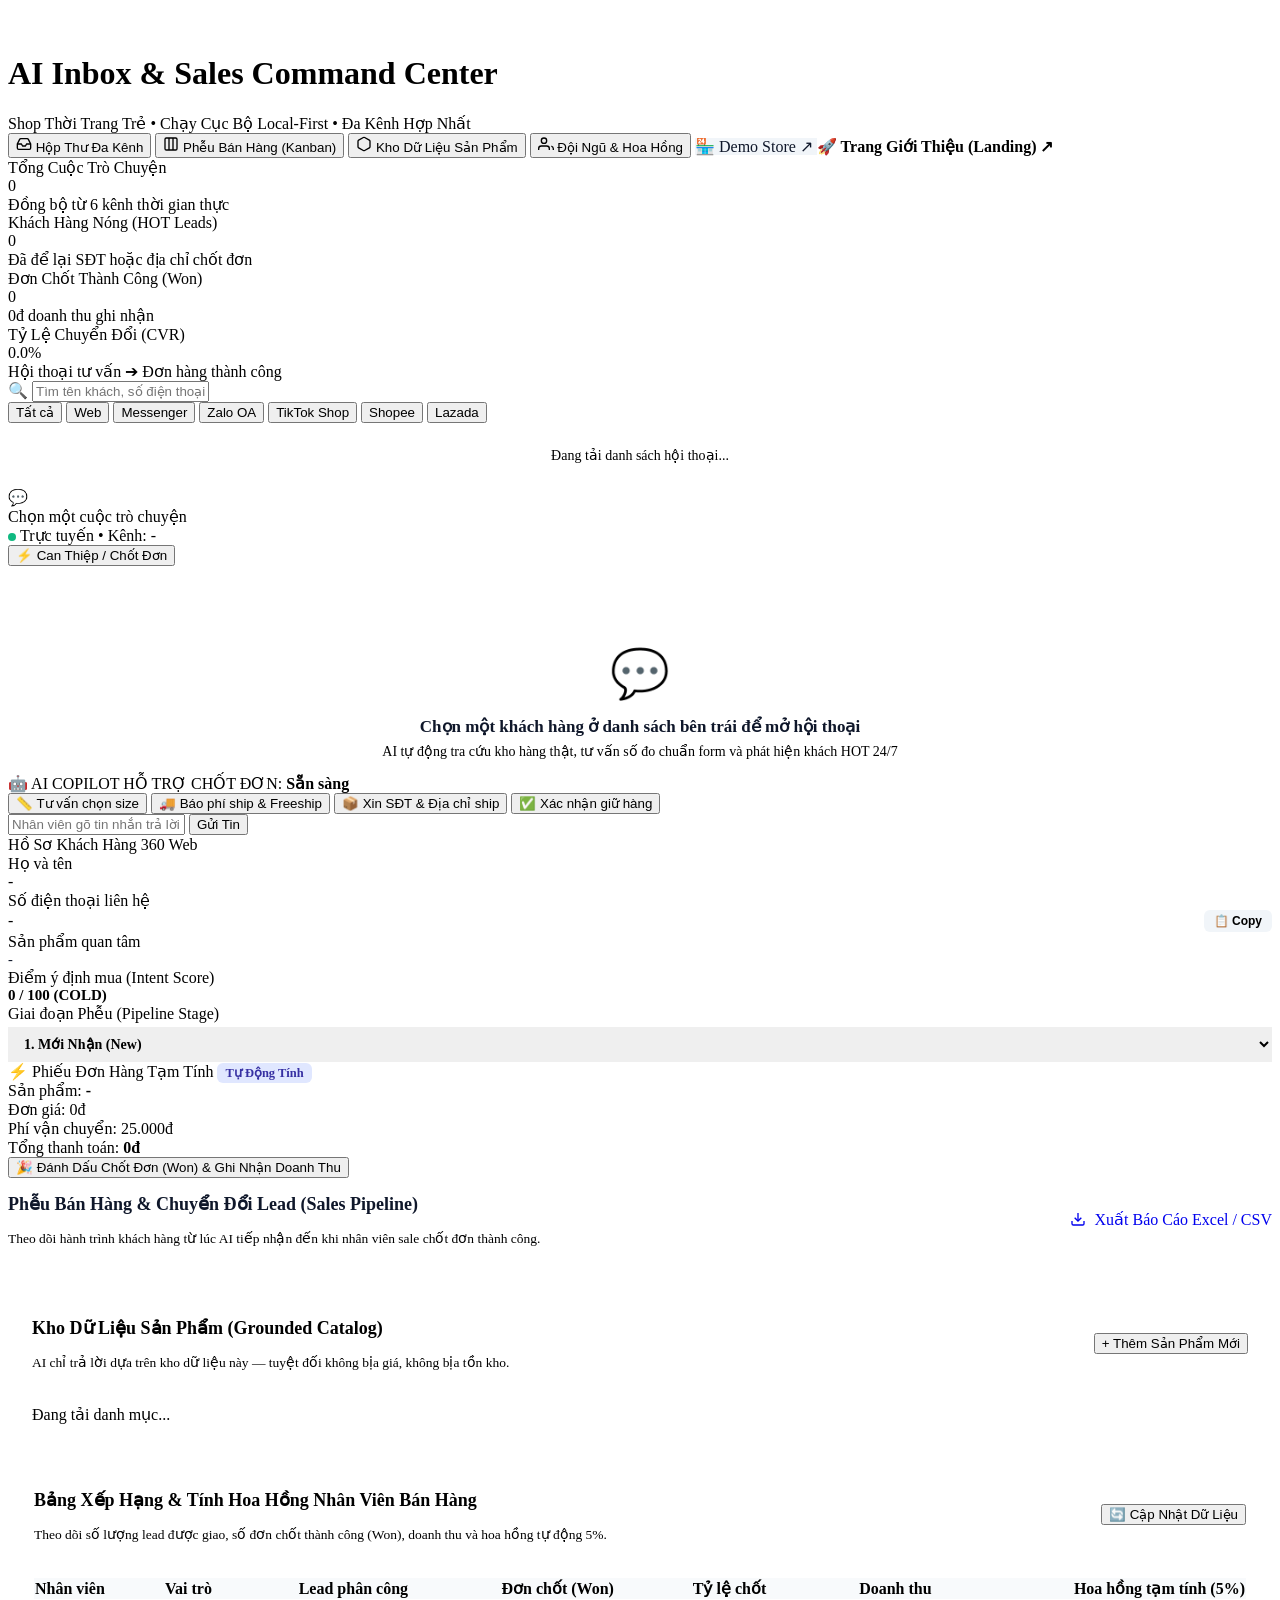
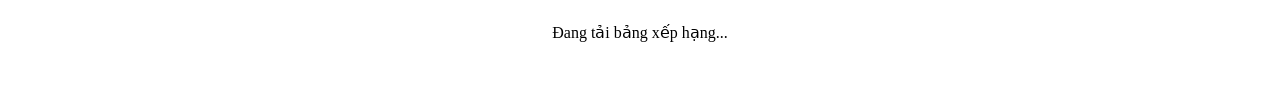
==== ai_inbox/web/index.html @ 760a78c4 "feat(ui): complete commercial overhaul of Landing Page and Admin Command Center based on BizChatAI b" ====
<!DOCTYPE html>
<html lang="vi">
<head>
  <meta charset="UTF-8">
  <meta name="viewport" content="width=device-width, initial-scale=1.0">
  <title>AI Inbox & Sales Command Center — Quản Trị Bán Hàng Đa Kênh</title>
  <link rel="stylesheet" href="/web/style.css">
</head>
<body>
  <!-- Application Header -->
  <header class="app-header">
    <div class="brand">
      <div class="brand-icon">
        <svg style="width:22px;height:22px;fill:#fff;" viewBox="0 0 24 24"><path d="M13 2L3 14h9l-1 8 10-12h-9l1-8z"/></svg>
      </div>
      <div>
        <h1>AI Inbox & Sales Command Center</h1>
        <span>Shop Thời Trang Trẻ &bull; Chạy Cục Bộ Local-First &bull; Đa Kênh Hợp Nhất</span>
      </div>
    </div>
    <nav class="nav-tabs">
      <button class="tab-btn active" onclick="switchTab('inbox')">
        <svg style="width:16px;height:16px;stroke:currentColor;fill:none;stroke-width:2" viewBox="0 0 24 24"><path d="M22 12h-6l-2 3h-4l-2-3H2"/><path d="M5.45 5.11L2 12v6a2 2 0 0 0 2 2h16a2 2 0 0 0 2-2v-6l-3.45-6.89A2 2 0 0 0 16.76 4H7.24a2 2 0 0 0-1.79 1.11z"/></svg>
        <span>Hộp Thư Đa Kênh</span>
      </button>
      <button class="tab-btn" onclick="switchTab('kanban')">
        <svg style="width:16px;height:16px;stroke:currentColor;fill:none;stroke-width:2" viewBox="0 0 24 24"><rect x="3" y="3" width="18" height="18" rx="2"/><path d="M9 3v18M15 3v18"/></svg>
        <span>Phễu Bán Hàng (Kanban)</span>
      </button>
      <button class="tab-btn" onclick="switchTab('products')">
        <svg style="width:16px;height:16px;stroke:currentColor;fill:none;stroke-width:2" viewBox="0 0 24 24"><path d="M21 16V8a2 2 0 0 0-1-1.73l-7-4a2 2 0 0 0-2 0l-7 4A2 2 0 0 0 3 8v8a2 2 0 0 0 1 1.73l7 4a2 2 0 0 0 2 0l7-4A2 2 0 0 0 21 16z"/></svg>
        <span>Kho Dữ Liệu Sản Phẩm</span>
      </button>
      <button class="tab-btn" onclick="switchTab('staff')">
        <svg style="width:16px;height:16px;stroke:currentColor;fill:none;stroke-width:2" viewBox="0 0 24 24"><path d="M17 21v-2a4 4 0 0 0-4-4H5a4 4 0 0 0-4 4v2"/><circle cx="9" cy="7" r="4"/><path d="M23 21v-2a4 4 0 0 0-3-3.87"/></svg>
        <span>Đội Ngũ & Hoa Hồng</span>
      </button>
      <a href="/demo" target="_blank" class="tab-btn" style="text-decoration:none; background:#f1f5f9; color:#0f172a;">
        <span>🏪 Demo Store ↗</span>
      </a>
      <a href="/landing" target="_blank" class="tab-btn" style="text-decoration:none; background:var(--primary-light); color:var(--primary); font-weight:700;">
        <span>🚀 Trang Giới Thiệu (Landing) ↗</span>
      </a>
    </nav>
  </header>

  <main class="main-container">
    <!-- Top KPI Row (Clear, Large, High-Contrast Typography) -->
    <section class="metrics-row">
      <div class="metric-card accent-primary">
        <div class="metric-title">Tổng Cuộc Trò Chuyện</div>
        <div class="metric-val" id="metric-convs">0</div>
        <div class="metric-sub">Đồng bộ từ 6 kênh thời gian thực</div>
      </div>
      <div class="metric-card accent-hot">
        <div class="metric-title">Khách Hàng Nóng (HOT Leads)</div>
        <div class="metric-val" id="metric-hot" style="color:var(--hot-red);">0</div>
        <div class="metric-sub">Đã để lại SĐT hoặc địa chỉ chốt đơn</div>
      </div>
      <div class="metric-card accent-won">
        <div class="metric-title">Đơn Chốt Thành Công (Won)</div>
        <div class="metric-val" id="metric-won" style="color:var(--emerald);">0</div>
        <div class="metric-sub" id="metric-won-rev">0đ doanh thu ghi nhận</div>
      </div>
      <div class="metric-card">
        <div class="metric-title">Tỷ Lệ Chuyển Đổi (CVR)</div>
        <div class="metric-val" id="metric-cvr">0.0%</div>
        <div class="metric-sub">Hội thoại tư vấn ➔ Đơn hàng thành công</div>
      </div>
    </section>

    <!-- Tab 1: Unified Omnichannel Inbox (Spacious 3-Column Split) -->
    <section id="tab-inbox" class="tab-content active">
      <div class="inbox-split">
        <!-- 1. Left Omnichannel List -->
        <div class="inbox-sidebar">
          <div class="inbox-filter-bar">
            <div class="search-box">
              <span class="search-icon">🔍</span>
              <input type="text" id="inbox-search" placeholder="Tìm tên khách, số điện thoại, sản phẩm..." oninput="handleSearch(this.value)">
            </div>
            <div class="channel-pill-scroll" id="channel-filter-pills">
              <button class="channel-pill active" onclick="filterByChannel('all')">Tất cả</button>
              <button class="channel-pill" onclick="filterByChannel('web_widget')">Web</button>
              <button class="channel-pill" onclick="filterByChannel('facebook_page')">Messenger</button>
              <button class="channel-pill" onclick="filterByChannel('zalo_oa')">Zalo OA</button>
              <button class="channel-pill" onclick="filterByChannel('tiktok_shop')">TikTok Shop</button>
              <button class="channel-pill" onclick="filterByChannel('shopee')">Shopee</button>
              <button class="channel-pill" onclick="filterByChannel('lazada')">Lazada</button>
            </div>
          </div>
          <div class="inbox-list" id="inbox-list">
            <div style="padding:24px; color:var(--text-muted); font-size:14px; text-align:center;">Đang tải danh sách hội thoại...</div>
          </div>
        </div>

        <!-- 2. Chat Thread View -->
        <div class="chat-thread-card">
          <div class="thread-header">
            <div class="thread-cust-profile">
              <div class="thread-avatar" id="thread-avatar">💬</div>
              <div>
                <div class="thread-cust-title" id="thread-cust-name">Chọn một cuộc trò chuyện</div>
                <div class="thread-cust-meta">
                  <span id="thread-status-indicator"><span style="width:8px;height:8px;border-radius:50%;background:#10b981;display:inline-block;margin-right:4px;"></span>Trực tuyến</span>
                  <span>&bull;</span>
                  <span id="thread-cust-meta-text">Kênh: -</span>
                </div>
              </div>
            </div>
            <button class="btn-takeover" id="btn-takeover" onclick="takeoverChat()">
              <span>⚡ Can Thiệp / Chốt Đơn</span>
            </button>
          </div>

          <div class="thread-body" id="thread-body">
            <div style="text-align:center; color:var(--text-muted); margin-top:80px;">
              <div style="font-size:48px; margin-bottom:14px;">💬</div>
              <strong style="font-size:17px; color:#0f172a;">Chọn một khách hàng ở danh sách bên trái để mở hội thoại</strong>
              <p style="font-size:14px; color:var(--text-muted); margin-top:6px;">AI tự động tra cứu kho hàng thật, tư vấn số đo chuẩn form và phát hiện khách HOT 24/7</p>
            </div>
          </div>

          <!-- Smart AI Copilot Action Bar -->
          <div class="copilot-action-bar" id="copilot-action-bar">
            <div class="copilot-header">
              <span>🤖 AI COPILOT HỖ TRỢ CHỐT ĐƠN:</span>
              <span id="copilot-intent-badge" style="color:var(--text-muted); font-weight:600;">Sẵn sàng</span>
            </div>
            <div class="copilot-chips-wrap">
              <button class="quick-chip" onclick="insertQuickReply('Dạ mẫu này bên em đang có sẵn đủ size M, L, XL ạ. Bạn cho mình xin chiều cao và cân nặng để em chọn size chuẩn form và tôn dáng nhất nhé!')">
                📏 Tư vấn chọn size
              </button>
              <button class="quick-chip" onclick="insertQuickReply('Dạ bên em áp dụng chính sách đồng giá ship 25k toàn quốc và MIỄN PHÍ VẬN CHUYỂN cho mọi đơn hàng từ 2 sản phẩm trở lên ạ!')">
                🚚 Báo phí ship & Freeship
              </button>
              <button class="quick-chip" onclick="insertQuickReply('Dạ mình cho em xin Số Điện Thoại và Địa Chỉ nhận hàng để em lên đơn giữ hàng và gửi mã vận đơn cho mình ngay nhé!')">
                📦 Xin SĐT & Địa chỉ ship
              </button>
              <button class="quick-chip" onclick="insertQuickReply('Dạ em đã kiểm tra kho và giữ đúng mẫu này cho mình rồi ạ. Anh/chị yên tâm nhé!')">
                ✅ Xác nhận giữ hàng
              </button>
            </div>
          </div>

          <form class="thread-footer" id="reply-form" onsubmit="sendStaffReply(event)">
            <input type="text" class="thread-input" id="reply-input" placeholder="Nhân viên gõ tin nhắn trả lời khách hàng..." autocomplete="off">
            <button type="submit" class="btn-reply">Gửi Tin</button>
          </form>
        </div>

        <!-- 3. Customer 360 & Order Management Panel -->
        <div class="detail-sidebar" id="detail-sidebar">
          <div class="detail-section-title">
            <span>Hồ Sơ Khách Hàng 360</span>
            <span id="detail-channel-badge" class="badge-channel channel-web_widget">Web</span>
          </div>

          <div class="detail-group">
            <div class="detail-label">Họ và tên</div>
            <div class="detail-value" id="detail-name">-</div>
          </div>

          <div class="detail-group">
            <div class="detail-label">Số điện thoại liên hệ</div>
            <div style="display:flex; justify-content:space-between; align-items:center;">
              <div class="detail-value" id="detail-phone" style="color:var(--primary); font-family:var(--font-mono); font-size:16px;">-</div>
              <button onclick="copyPhone()" style="background:#f1f5f9; border:1px solid var(--border-light); padding:4px 10px; border-radius:6px; font-size:12px; font-weight:700; cursor:pointer;">📋 Copy</button>
            </div>
          </div>

          <div class="detail-group">
            <div class="detail-label">Sản phẩm quan tâm</div>
            <div class="detail-value" id="detail-product" style="color:#0f172a; font-size:14.5px;">-</div>
          </div>

          <div class="detail-group">
            <div class="detail-label">Điểm ý định mua (Intent Score)</div>
            <div class="detail-value" id="detail-score" style="font-weight:800; font-size:15px;">0 / 100 (COLD)</div>
            <div class="score-gauge-wrap">
              <div class="score-gauge-fill" id="score-gauge" style="width:0%; background:var(--cold-blue);"></div>
            </div>
          </div>

          <div class="detail-group">
            <div class="detail-label">Giai đoạn Phễu (Pipeline Stage)</div>
            <select id="detail-stage-select" onchange="updateLeadStageFromSidebar(this.value)" style="width:100%; padding:9px 12px; border:1px solid var(--border-light); border-radius:var(--radius-md); font-size:14px; font-family:inherit; font-weight:600; margin-top:4px;">
              <option value="new">1. Mới Nhận (New)</option>
              <option value="ai_qualified">2. AI Đã Phân Loại (AI Qualified)</option>
              <option value="assigned">3. Đã Giao Sale (Assigned)</option>
              <option value="contacted">4. Đang Liên Hệ (Contacted)</option>
              <option value="negotiating">5. Đang Thương Thảo (Negotiating)</option>
              <option value="won">6. Chốt Thành Công (Won 🏆)</option>
              <option value="lost">7. Thất Bại (Lost)</option>
            </select>
          </div>

          <!-- Order Draft Summary Card -->
          <div class="order-draft-card">
            <div class="order-draft-header">
              <span>⚡ Phiếu Đơn Hàng Tạm Tính</span>
              <span style="font-size:12.5px; background:#e0e7ff; color:#3730a3; padding:3px 8px; border-radius:6px; font-weight:700;">Tự Động Tính</span>
            </div>
            <div class="order-row">
              <span>Sản phẩm:</span>
              <strong id="draft-prod-name">-</strong>
            </div>
            <div class="order-row">
              <span>Đơn giá:</span>
              <span id="draft-prod-price">0đ</span>
            </div>
            <div class="order-row">
              <span>Phí vận chuyển:</span>
              <span id="draft-ship-fee">25.000đ</span>
            </div>
            <div class="order-row total">
              <span>Tổng thanh toán:</span>
              <strong style="color:var(--emerald); font-size:16px;" id="draft-total-amount">0đ</strong>
            </div>
            <button class="btn-quick-close" onclick="markLeadWonFast()">
              🎉 Đánh Dấu Chốt Đơn (Won) & Ghi Nhận Doanh Thu
            </button>
          </div>
        </div>
      </div>
    </section>

    <!-- Tab 2: Lead Kanban Board -->
    <section id="tab-kanban" class="tab-content">
      <div style="display:flex; justify-content:space-between; align-items:center; margin-bottom:18px;">
        <div>
          <h2 style="font-size:18px; font-weight:800; color:#0f172a;">Phễu Bán Hàng & Chuyển Đổi Lead (Sales Pipeline)</h2>
          <p style="font-size:13.5px; color:var(--text-muted); margin-top:2px;">Theo dõi hành trình khách hàng từ lúc AI tiếp nhận đến khi nhân viên sale chốt đơn thành công.</p>
        </div>
        <a href="/api/dashboard/leads/export" class="btn-reply" style="text-decoration:none; display:inline-flex; align-items:center; gap:8px;">
          <svg style="width:16px;height:16px;fill:none;stroke:currentColor;stroke-width:2" viewBox="0 0 24 24"><path d="M21 15v4a2 2 0 0 1-2 2H5a2 2 0 0 1-2-2v-4"/><polyline points="7 10 12 15 17 10"/><line x1="12" y1="15" x2="12" y2="3"/></svg>
          <span>Xuất Báo Cáo Excel / CSV</span>
        </a>
      </div>
      <div class="kanban-board" id="kanban-board">
        <!-- Rendered by JS -->
      </div>
    </section>

    <!-- Tab 3: Grounded Product Catalog -->
    <section id="tab-products" class="tab-content">
      <div style="background:#fff; border:1px solid var(--border-light); border-radius:var(--radius-lg); padding:24px; box-shadow:var(--shadow-card);">
        <div style="display:flex; justify-content:space-between; align-items:center; margin-bottom:20px;">
          <div>
            <h2 style="font-size:18px; font-weight:800;">Kho Dữ Liệu Sản Phẩm (Grounded Catalog)</h2>
            <p style="font-size:13.5px; color:var(--text-muted); margin-top:2px;">AI chỉ trả lời dựa trên kho dữ liệu này — tuyệt đối không bịa giá, không bịa tồn kho.</p>
          </div>
          <button class="btn-reply" onclick="openProductModal()">+ Thêm Sản Phẩm Mới</button>
        </div>
        <div id="product-list-container">Đang tải danh mục...</div>
      </div>
    </section>

    <!-- Tab 4: Staff Performance & Commission Leaderboard -->
    <section id="tab-staff" class="tab-content">
      <div style="background:#fff; border:1px solid var(--border-light); border-radius:var(--radius-lg); padding:26px; box-shadow:var(--shadow-card);">
        <div style="display:flex; justify-content:space-between; align-items:center; margin-bottom:22px;">
          <div>
            <h2 style="font-size:18px; font-weight:800;">Bảng Xếp Hạng & Tính Hoa Hồng Nhân Viên Bán Hàng</h2>
            <p style="font-size:13.5px; color:var(--text-muted); margin-top:2px;">Theo dõi số lượng lead được giao, số đơn chốt thành công (Won), doanh thu và hoa hồng tự động 5%.</p>
          </div>
          <button class="btn-nav-outline" onclick="loadStaffMetrics()" style="cursor:pointer;">🔄 Cập Nhật Dữ Liệu</button>
        </div>
        <div style="overflow-x:auto;">
          <table class="staff-table" style="width:100%; border-collapse:collapse; text-align:left;">
            <thead>
              <tr style="border-bottom:2px solid var(--border-light); background:#f8fafc;">
                <th>Nhân viên</th>
                <th>Vai trò</th>
                <th style="text-align:center;">Lead phân công</th>
                <th style="text-align:center;">Đơn chốt (Won)</th>
                <th style="text-align:center;">Tỷ lệ chốt</th>
                <th style="text-align:right;">Doanh thu</th>
                <th style="text-align:right;">Hoa hồng tạm tính (5%)</th>
              </tr>
            </thead>
            <tbody id="staff-leaderboard-body">
              <tr><td colspan="7" style="text-align:center; padding:24px; color:var(--text-muted);">Đang tải bảng xếp hạng...</td></tr>
            </tbody>
          </table>
        </div>
      </div>
    </section>

    <!-- Product Modal -->
    <div id="product-modal" style="display:none; position:fixed; top:0; left:0; width:100%; height:100%; background:rgba(0,0,0,0.5); z-index:99999; align-items:center; justify-content:center;">
      <div style="background:#fff; border-radius:var(--radius-xl); max-width:520px; width:90%; padding:28px; box-shadow:var(--shadow-elevated);">
        <h3 style="font-size:18px; font-weight:800; margin-bottom:16px;">Thêm Sản Phẩm Mới Vào Kho</h3>
        <form onsubmit="submitAddProduct(event)">
          <div style="margin-bottom:12px;">
            <label style="font-size:12.5px; font-weight:700; color:var(--text-secondary); display:block; margin-bottom:4px;">Mã SKU *</label>
            <input type="text" id="prod-sku" required style="width:100%; padding:10px 14px; border:1px solid var(--border-light); border-radius:var(--radius-md); font-family:inherit; font-size:14px;" placeholder="VD: AO-POLO-01">
          </div>
          <div style="margin-bottom:12px;">
            <label style="font-size:12.5px; font-weight:700; color:var(--text-secondary); display:block; margin-bottom:4px;">Tên Sản Phẩm *</label>
            <input type="text" id="prod-name" required style="width:100%; padding:10px 14px; border:1px solid var(--border-light); border-radius:var(--radius-md); font-family:inherit; font-size:14px;" placeholder="VD: Áo Polo Nam Classic">
          </div>
          <div style="display:grid; grid-template-columns:1fr 1fr; gap:12px; margin-bottom:12px;">
            <div>
              <label style="font-size:12.5px; font-weight:700; color:var(--text-secondary); display:block; margin-bottom:4px;">Giá Bán (VNĐ) *</label>
              <input type="number" id="prod-price" required style="width:100%; padding:10px 14px; border:1px solid var(--border-light); border-radius:var(--radius-md); font-family:inherit; font-size:14px;" placeholder="250000">
            </div>
            <div>
              <label style="font-size:12.5px; font-weight:700; color:var(--text-secondary); display:block; margin-bottom:4px;">Tồn Kho (Cái)</label>
              <input type="number" id="prod-stock" value="50" style="width:100%; padding:10px 14px; border:1px solid var(--border-light); border-radius:var(--radius-md); font-family:inherit; font-size:14px;">
            </div>
          </div>
          <div style="display:grid; grid-template-columns:1fr 1fr; gap:12px; margin-bottom:12px;">
            <div>
              <label style="font-size:12.5px; font-weight:700; color:var(--text-secondary); display:block; margin-bottom:4px;">Sizes (phẩy)</label>
              <input type="text" id="prod-sizes" value="M, L, XL" style="width:100%; padding:10px 14px; border:1px solid var(--border-light); border-radius:var(--radius-md); font-family:inherit; font-size:14px;">
            </div>
            <div>
              <label style="font-size:12.5px; font-weight:700; color:var(--text-secondary); display:block; margin-bottom:4px;">Màu Sắc (phẩy)</label>
              <input type="text" id="prod-colors" value="Đen, Trắng, Xanh Navy" style="width:100%; padding:10px 14px; border:1px solid var(--border-light); border-radius:var(--radius-md); font-family:inherit; font-size:14px;">
            </div>
          </div>
          <div style="margin-bottom:18px;">
            <label style="font-size:12.5px; font-weight:700; color:var(--text-secondary); display:block; margin-bottom:4px;">Chính Sách Vận Chuyển</label>
            <input type="text" id="prod-shipping" value="Đồng giá ship 25k toàn quốc, miễn phí ship từ 2 chiếc." style="width:100%; padding:10px 14px; border:1px solid var(--border-light); border-radius:var(--radius-md); font-family:inherit; font-size:14px;">
          </div>
          <div style="display:flex; justify-content:flex-end; gap:10px;">
            <button type="button" class="btn-nav-outline" onclick="closeProductModal()">Hủy</button>
            <button type="submit" class="btn-reply">Lưu Sản Phẩm</button>
          </div>
        </form>
      </div>
    </div>
  </main>

  <script src="/web/app.js"></script>
</body>
</html>
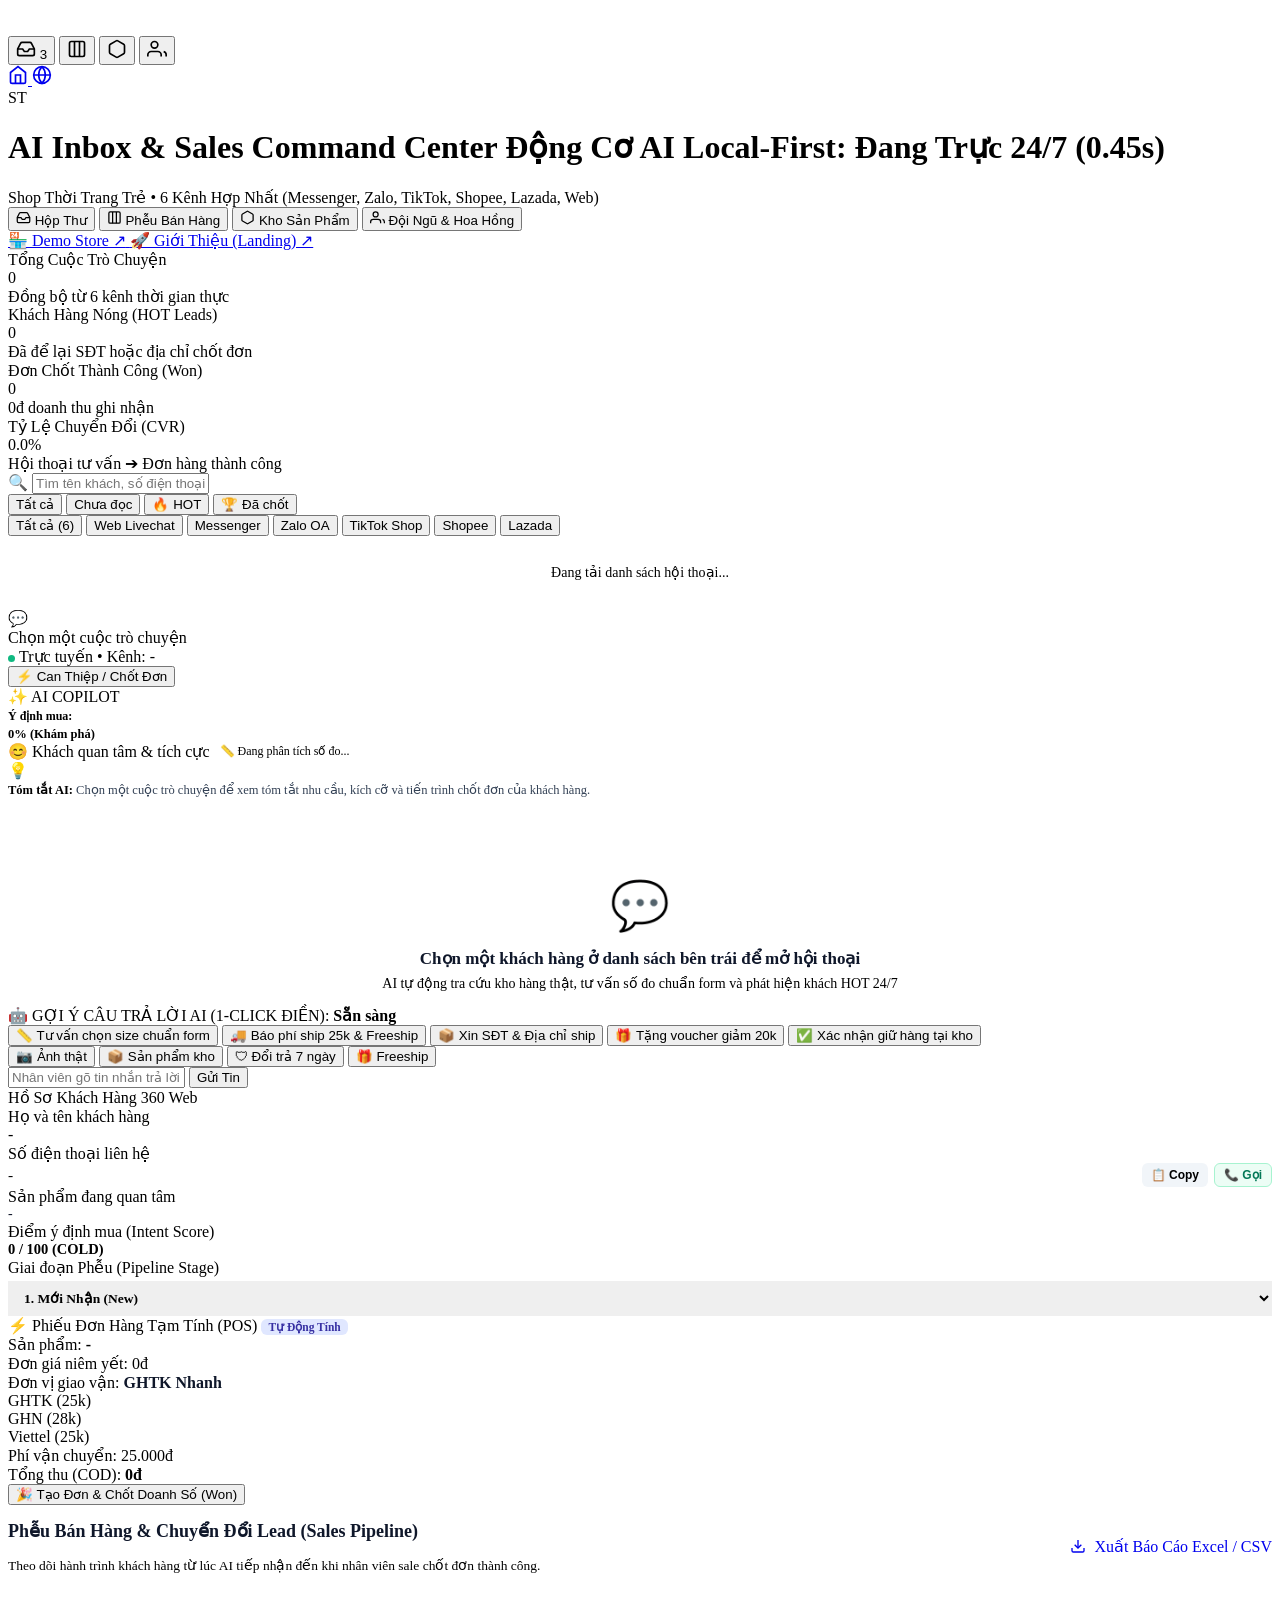
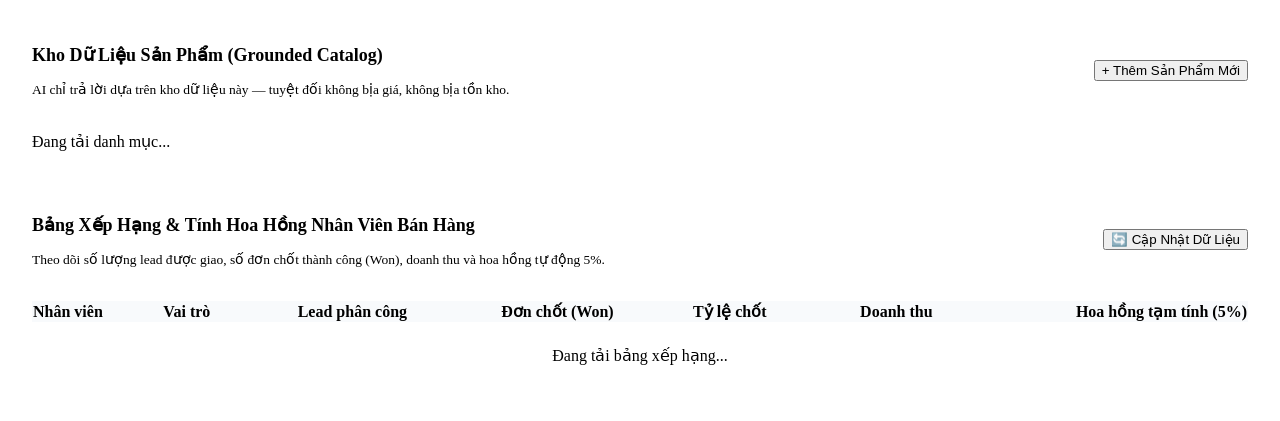
==== commit 542d6a97: "feat(ui): overhaul Admin Command Center & Landing Page with enterprise SaaS design and live AI insig" ====
--- a/ai_inbox/web/index.html
+++ b/ai_inbox/web/index.html
@@ -7,331 +7,443 @@
   <link rel="stylesheet" href="/web/style.css">
 </head>
 <body>
-  <!-- Application Header -->
-  <header class="app-header">
-    <div class="brand">
-      <div class="brand-icon">
-        <svg style="width:22px;height:22px;fill:#fff;" viewBox="0 0 24 24"><path d="M13 2L3 14h9l-1 8 10-12h-9l1-8z"/></svg>
-      </div>
-      <div>
-        <h1>AI Inbox & Sales Command Center</h1>
-        <span>Shop Thời Trang Trẻ &bull; Chạy Cục Bộ Local-First &bull; Đa Kênh Hợp Nhất</span>
+  <!-- 1. Left Navigation Rail (68px width Enterprise Sidebar) -->
+  <aside class="nav-rail">
+    <div class="rail-brand" title="AI Inbox Pro — Local-First Command Center" onclick="switchTab('inbox')">
+      <svg style="width:24px;height:24px;fill:#ffffff;" viewBox="0 0 24 24"><path d="M13 2L3 14h9l-1 8 10-12h-9l1-8z"/></svg>
+      <div class="rail-brand-pulse"></div>
+    </div>
+
+    <div class="rail-menu">
+      <button class="rail-btn active" id="rail-btn-inbox" onclick="switchTab('inbox')" title="Hộp Thư Đa Kênh (Inbox)">
+        <svg style="width:20px;height:20px;stroke:currentColor;fill:none;stroke-width:2" viewBox="0 0 24 24"><path d="M22 12h-6l-2 3h-4l-2-3H2"/><path d="M5.45 5.11L2 12v6a2 2 0 0 0 2 2h16a2 2 0 0 0 2-2v-6l-3.45-6.89A2 2 0 0 0 16.76 4H7.24a2 2 0 0 0-1.79 1.11z"/></svg>
+        <span class="rail-badge-count" id="rail-inbox-badge">3</span>
+      </button>
+
+      <button class="rail-btn" id="rail-btn-kanban" onclick="switchTab('kanban')" title="Phễu Chuyển Đổi (Kanban)">
+        <svg style="width:20px;height:20px;stroke:currentColor;fill:none;stroke-width:2" viewBox="0 0 24 24"><rect x="3" y="3" width="18" height="18" rx="2"/><path d="M9 3v18M15 3v18"/></svg>
+      </button>
+
+      <button class="rail-btn" id="rail-btn-products" onclick="switchTab('products')" title="Kho Dữ Liệu Sản Phẩm (Catalog)">
+        <svg style="width:20px;height:20px;stroke:currentColor;fill:none;stroke-width:2" viewBox="0 0 24 24"><path d="M21 16V8a2 2 0 0 0-1-1.73l-7-4a2 2 0 0 0-2 0l-7 4A2 2 0 0 0 3 8v8a2 2 0 0 0 1 1.73l7 4a2 2 0 0 0 2 0l7-4A2 2 0 0 0 21 16z"/></svg>
+      </button>
+
+      <button class="rail-btn" id="rail-btn-staff" onclick="switchTab('staff')" title="Đội Ngũ & Bảng Hoa Hồng">
+        <svg style="width:20px;height:20px;stroke:currentColor;fill:none;stroke-width:2" viewBox="0 0 24 24"><path d="M17 21v-2a4 4 0 0 0-4-4H5a4 4 0 0 0-4 4v2"/><circle cx="9" cy="7" r="4"/><path d="M23 21v-2a4 4 0 0 0-3-3.87"/></svg>
+      </button>
+    </div>
+
+    <div class="rail-footer">
+      <a href="/demo" target="_blank" class="rail-btn" title="Mở Demo Store Khách Hàng">
+        <svg style="width:20px;height:20px;stroke:currentColor;fill:none;stroke-width:2" viewBox="0 0 24 24"><path d="M3 9l9-7 9 7v11a2 2 0 0 1-2 2H5a2 2 0 0 1-2-2z"/><polyline points="9 22 9 12 15 12 15 22"/></svg>
+      </a>
+      <a href="/landing" target="_blank" class="rail-btn" title="Trang Giới Thiệu (Landing Page)">
+        <svg style="width:20px;height:20px;stroke:currentColor;fill:none;stroke-width:2" viewBox="0 0 24 24"><circle cx="12" cy="12" r="10"/><path d="M12 2a14.5 14.5 0 0 0 0 20 14.5 14.5 0 0 0 0-20M2 12h20"/></svg>
+      </a>
+      <div class="rail-avatar-box" title="Admin • Shop Thời Trang Trẻ">
+        <span>ST</span>
+        <div class="rail-online-dot"></div>
       </div>
     </div>
-    <nav class="nav-tabs">
-      <button class="tab-btn active" onclick="switchTab('inbox')">
-        <svg style="width:16px;height:16px;stroke:currentColor;fill:none;stroke-width:2" viewBox="0 0 24 24"><path d="M22 12h-6l-2 3h-4l-2-3H2"/><path d="M5.45 5.11L2 12v6a2 2 0 0 0 2 2h16a2 2 0 0 0 2-2v-6l-3.45-6.89A2 2 0 0 0 16.76 4H7.24a2 2 0 0 0-1.79 1.11z"/></svg>
-        <span>Hộp Thư Đa Kênh</span>
-      </button>
-      <button class="tab-btn" onclick="switchTab('kanban')">
-        <svg style="width:16px;height:16px;stroke:currentColor;fill:none;stroke-width:2" viewBox="0 0 24 24"><rect x="3" y="3" width="18" height="18" rx="2"/><path d="M9 3v18M15 3v18"/></svg>
-        <span>Phễu Bán Hàng (Kanban)</span>
-      </button>
-      <button class="tab-btn" onclick="switchTab('products')">
-        <svg style="width:16px;height:16px;stroke:currentColor;fill:none;stroke-width:2" viewBox="0 0 24 24"><path d="M21 16V8a2 2 0 0 0-1-1.73l-7-4a2 2 0 0 0-2 0l-7 4A2 2 0 0 0 3 8v8a2 2 0 0 0 1 1.73l7 4a2 2 0 0 0 2 0l7-4A2 2 0 0 0 21 16z"/></svg>
-        <span>Kho Dữ Liệu Sản Phẩm</span>
-      </button>
-      <button class="tab-btn" onclick="switchTab('staff')">
-        <svg style="width:16px;height:16px;stroke:currentColor;fill:none;stroke-width:2" viewBox="0 0 24 24"><path d="M17 21v-2a4 4 0 0 0-4-4H5a4 4 0 0 0-4 4v2"/><circle cx="9" cy="7" r="4"/><path d="M23 21v-2a4 4 0 0 0-3-3.87"/></svg>
-        <span>Đội Ngũ & Hoa Hồng</span>
-      </button>
-      <a href="/demo" target="_blank" class="tab-btn" style="text-decoration:none; background:#f1f5f9; color:#0f172a;">
-        <span>🏪 Demo Store ↗</span>
-      </a>
-      <a href="/landing" target="_blank" class="tab-btn" style="text-decoration:none; background:var(--primary-light); color:var(--primary); font-weight:700;">
-        <span>🚀 Trang Giới Thiệu (Landing) ↗</span>
-      </a>
-    </nav>
-  </header>
-
-  <main class="main-container">
-    <!-- Top KPI Row (Clear, Large, High-Contrast Typography) -->
-    <section class="metrics-row">
-      <div class="metric-card accent-primary">
-        <div class="metric-title">Tổng Cuộc Trò Chuyện</div>
-        <div class="metric-val" id="metric-convs">0</div>
-        <div class="metric-sub">Đồng bộ từ 6 kênh thời gian thực</div>
+  </aside>
+
+  <!-- 2. Main Application Shell -->
+  <div class="app-shell">
+    <!-- Top Header -->
+    <header class="app-header">
+      <div class="brand-section">
+        <div class="brand-title-wrap">
+          <h1>
+            <span>AI Inbox & Sales Command Center</span>
+            <span class="ai-engine-pill">
+              <span class="ai-engine-dot"></span>
+              Động Cơ AI Local-First: Đang Trực 24/7 (0.45s)
+            </span>
+          </h1>
+          <span>Shop Thời Trang Trẻ &bull; 6 Kênh Hợp Nhất (Messenger, Zalo, TikTok, Shopee, Lazada, Web)</span>
+        </div>
       </div>
-      <div class="metric-card accent-hot">
-        <div class="metric-title">Khách Hàng Nóng (HOT Leads)</div>
-        <div class="metric-val" id="metric-hot" style="color:var(--hot-red);">0</div>
-        <div class="metric-sub">Đã để lại SĐT hoặc địa chỉ chốt đơn</div>
-      </div>
-      <div class="metric-card accent-won">
-        <div class="metric-title">Đơn Chốt Thành Công (Won)</div>
-        <div class="metric-val" id="metric-won" style="color:var(--emerald);">0</div>
-        <div class="metric-sub" id="metric-won-rev">0đ doanh thu ghi nhận</div>
-      </div>
-      <div class="metric-card">
-        <div class="metric-title">Tỷ Lệ Chuyển Đổi (CVR)</div>
-        <div class="metric-val" id="metric-cvr">0.0%</div>
-        <div class="metric-sub">Hội thoại tư vấn ➔ Đơn hàng thành công</div>
-      </div>
-    </section>
-
-    <!-- Tab 1: Unified Omnichannel Inbox (Spacious 3-Column Split) -->
-    <section id="tab-inbox" class="tab-content active">
-      <div class="inbox-split">
-        <!-- 1. Left Omnichannel List -->
-        <div class="inbox-sidebar">
-          <div class="inbox-filter-bar">
-            <div class="search-box">
-              <span class="search-icon">🔍</span>
-              <input type="text" id="inbox-search" placeholder="Tìm tên khách, số điện thoại, sản phẩm..." oninput="handleSearch(this.value)">
-            </div>
-            <div class="channel-pill-scroll" id="channel-filter-pills">
-              <button class="channel-pill active" onclick="filterByChannel('all')">Tất cả</button>
-              <button class="channel-pill" onclick="filterByChannel('web_widget')">Web</button>
-              <button class="channel-pill" onclick="filterByChannel('facebook_page')">Messenger</button>
-              <button class="channel-pill" onclick="filterByChannel('zalo_oa')">Zalo OA</button>
-              <button class="channel-pill" onclick="filterByChannel('tiktok_shop')">TikTok Shop</button>
-              <button class="channel-pill" onclick="filterByChannel('shopee')">Shopee</button>
-              <button class="channel-pill" onclick="filterByChannel('lazada')">Lazada</button>
-            </div>
-          </div>
-          <div class="inbox-list" id="inbox-list">
-            <div style="padding:24px; color:var(--text-muted); font-size:14px; text-align:center;">Đang tải danh sách hội thoại...</div>
-          </div>
-        </div>
-
-        <!-- 2. Chat Thread View -->
-        <div class="chat-thread-card">
-          <div class="thread-header">
-            <div class="thread-cust-profile">
-              <div class="thread-avatar" id="thread-avatar">💬</div>
-              <div>
-                <div class="thread-cust-title" id="thread-cust-name">Chọn một cuộc trò chuyện</div>
-                <div class="thread-cust-meta">
-                  <span id="thread-status-indicator"><span style="width:8px;height:8px;border-radius:50%;background:#10b981;display:inline-block;margin-right:4px;"></span>Trực tuyến</span>
-                  <span>&bull;</span>
-                  <span id="thread-cust-meta-text">Kênh: -</span>
-                </div>
-              </div>
-            </div>
-            <button class="btn-takeover" id="btn-takeover" onclick="takeoverChat()">
-              <span>⚡ Can Thiệp / Chốt Đơn</span>
-            </button>
-          </div>
-
-          <div class="thread-body" id="thread-body">
-            <div style="text-align:center; color:var(--text-muted); margin-top:80px;">
-              <div style="font-size:48px; margin-bottom:14px;">💬</div>
-              <strong style="font-size:17px; color:#0f172a;">Chọn một khách hàng ở danh sách bên trái để mở hội thoại</strong>
-              <p style="font-size:14px; color:var(--text-muted); margin-top:6px;">AI tự động tra cứu kho hàng thật, tư vấn số đo chuẩn form và phát hiện khách HOT 24/7</p>
-            </div>
-          </div>
-
-          <!-- Smart AI Copilot Action Bar -->
-          <div class="copilot-action-bar" id="copilot-action-bar">
-            <div class="copilot-header">
-              <span>🤖 AI COPILOT HỖ TRỢ CHỐT ĐƠN:</span>
-              <span id="copilot-intent-badge" style="color:var(--text-muted); font-weight:600;">Sẵn sàng</span>
-            </div>
-            <div class="copilot-chips-wrap">
-              <button class="quick-chip" onclick="insertQuickReply('Dạ mẫu này bên em đang có sẵn đủ size M, L, XL ạ. Bạn cho mình xin chiều cao và cân nặng để em chọn size chuẩn form và tôn dáng nhất nhé!')">
-                📏 Tư vấn chọn size
-              </button>
-              <button class="quick-chip" onclick="insertQuickReply('Dạ bên em áp dụng chính sách đồng giá ship 25k toàn quốc và MIỄN PHÍ VẬN CHUYỂN cho mọi đơn hàng từ 2 sản phẩm trở lên ạ!')">
-                🚚 Báo phí ship & Freeship
-              </button>
-              <button class="quick-chip" onclick="insertQuickReply('Dạ mình cho em xin Số Điện Thoại và Địa Chỉ nhận hàng để em lên đơn giữ hàng và gửi mã vận đơn cho mình ngay nhé!')">
-                📦 Xin SĐT & Địa chỉ ship
-              </button>
-              <button class="quick-chip" onclick="insertQuickReply('Dạ em đã kiểm tra kho và giữ đúng mẫu này cho mình rồi ạ. Anh/chị yên tâm nhé!')">
-                ✅ Xác nhận giữ hàng
-              </button>
-            </div>
-          </div>
-
-          <form class="thread-footer" id="reply-form" onsubmit="sendStaffReply(event)">
-            <input type="text" class="thread-input" id="reply-input" placeholder="Nhân viên gõ tin nhắn trả lời khách hàng..." autocomplete="off">
-            <button type="submit" class="btn-reply">Gửi Tin</button>
-          </form>
-        </div>
-
-        <!-- 3. Customer 360 & Order Management Panel -->
-        <div class="detail-sidebar" id="detail-sidebar">
-          <div class="detail-section-title">
-            <span>Hồ Sơ Khách Hàng 360</span>
-            <span id="detail-channel-badge" class="badge-channel channel-web_widget">Web</span>
-          </div>
-
-          <div class="detail-group">
-            <div class="detail-label">Họ và tên</div>
-            <div class="detail-value" id="detail-name">-</div>
-          </div>
-
-          <div class="detail-group">
-            <div class="detail-label">Số điện thoại liên hệ</div>
-            <div style="display:flex; justify-content:space-between; align-items:center;">
-              <div class="detail-value" id="detail-phone" style="color:var(--primary); font-family:var(--font-mono); font-size:16px;">-</div>
-              <button onclick="copyPhone()" style="background:#f1f5f9; border:1px solid var(--border-light); padding:4px 10px; border-radius:6px; font-size:12px; font-weight:700; cursor:pointer;">📋 Copy</button>
-            </div>
-          </div>
-
-          <div class="detail-group">
-            <div class="detail-label">Sản phẩm quan tâm</div>
-            <div class="detail-value" id="detail-product" style="color:#0f172a; font-size:14.5px;">-</div>
-          </div>
-
-          <div class="detail-group">
-            <div class="detail-label">Điểm ý định mua (Intent Score)</div>
-            <div class="detail-value" id="detail-score" style="font-weight:800; font-size:15px;">0 / 100 (COLD)</div>
-            <div class="score-gauge-wrap">
-              <div class="score-gauge-fill" id="score-gauge" style="width:0%; background:var(--cold-blue);"></div>
-            </div>
-          </div>
-
-          <div class="detail-group">
-            <div class="detail-label">Giai đoạn Phễu (Pipeline Stage)</div>
-            <select id="detail-stage-select" onchange="updateLeadStageFromSidebar(this.value)" style="width:100%; padding:9px 12px; border:1px solid var(--border-light); border-radius:var(--radius-md); font-size:14px; font-family:inherit; font-weight:600; margin-top:4px;">
-              <option value="new">1. Mới Nhận (New)</option>
-              <option value="ai_qualified">2. AI Đã Phân Loại (AI Qualified)</option>
-              <option value="assigned">3. Đã Giao Sale (Assigned)</option>
-              <option value="contacted">4. Đang Liên Hệ (Contacted)</option>
-              <option value="negotiating">5. Đang Thương Thảo (Negotiating)</option>
-              <option value="won">6. Chốt Thành Công (Won 🏆)</option>
-              <option value="lost">7. Thất Bại (Lost)</option>
-            </select>
-          </div>
-
-          <!-- Order Draft Summary Card -->
-          <div class="order-draft-card">
-            <div class="order-draft-header">
-              <span>⚡ Phiếu Đơn Hàng Tạm Tính</span>
-              <span style="font-size:12.5px; background:#e0e7ff; color:#3730a3; padding:3px 8px; border-radius:6px; font-weight:700;">Tự Động Tính</span>
-            </div>
-            <div class="order-row">
-              <span>Sản phẩm:</span>
-              <strong id="draft-prod-name">-</strong>
-            </div>
-            <div class="order-row">
-              <span>Đơn giá:</span>
-              <span id="draft-prod-price">0đ</span>
-            </div>
-            <div class="order-row">
-              <span>Phí vận chuyển:</span>
-              <span id="draft-ship-fee">25.000đ</span>
-            </div>
-            <div class="order-row total">
-              <span>Tổng thanh toán:</span>
-              <strong style="color:var(--emerald); font-size:16px;" id="draft-total-amount">0đ</strong>
-            </div>
-            <button class="btn-quick-close" onclick="markLeadWonFast()">
-              🎉 Đánh Dấu Chốt Đơn (Won) & Ghi Nhận Doanh Thu
-            </button>
-          </div>
-        </div>
-      </div>
-    </section>
-
-    <!-- Tab 2: Lead Kanban Board -->
-    <section id="tab-kanban" class="tab-content">
-      <div style="display:flex; justify-content:space-between; align-items:center; margin-bottom:18px;">
-        <div>
-          <h2 style="font-size:18px; font-weight:800; color:#0f172a;">Phễu Bán Hàng & Chuyển Đổi Lead (Sales Pipeline)</h2>
-          <p style="font-size:13.5px; color:var(--text-muted); margin-top:2px;">Theo dõi hành trình khách hàng từ lúc AI tiếp nhận đến khi nhân viên sale chốt đơn thành công.</p>
-        </div>
-        <a href="/api/dashboard/leads/export" class="btn-reply" style="text-decoration:none; display:inline-flex; align-items:center; gap:8px;">
-          <svg style="width:16px;height:16px;fill:none;stroke:currentColor;stroke-width:2" viewBox="0 0 24 24"><path d="M21 15v4a2 2 0 0 1-2 2H5a2 2 0 0 1-2-2v-4"/><polyline points="7 10 12 15 17 10"/><line x1="12" y1="15" x2="12" y2="3"/></svg>
-          <span>Xuất Báo Cáo Excel / CSV</span>
+
+      <div class="header-right-actions">
+        <nav class="nav-tabs">
+          <button class="tab-btn active" onclick="switchTab('inbox')">
+            <svg style="width:15px;height:15px;stroke:currentColor;fill:none;stroke-width:2" viewBox="0 0 24 24"><path d="M22 12h-6l-2 3h-4l-2-3H2"/><path d="M5.45 5.11L2 12v6a2 2 0 0 0 2 2h16a2 2 0 0 0 2-2v-6l-3.45-6.89A2 2 0 0 0 16.76 4H7.24a2 2 0 0 0-1.79 1.11z"/></svg>
+            <span>Hộp Thư</span>
+          </button>
+          <button class="tab-btn" onclick="switchTab('kanban')">
+            <svg style="width:15px;height:15px;stroke:currentColor;fill:none;stroke-width:2" viewBox="0 0 24 24"><rect x="3" y="3" width="18" height="18" rx="2"/><path d="M9 3v18M15 3v18"/></svg>
+            <span>Phễu Bán Hàng</span>
+          </button>
+          <button class="tab-btn" onclick="switchTab('products')">
+            <svg style="width:15px;height:15px;stroke:currentColor;fill:none;stroke-width:2" viewBox="0 0 24 24"><path d="M21 16V8a2 2 0 0 0-1-1.73l-7-4a2 2 0 0 0-2 0l-7 4A2 2 0 0 0 3 8v8a2 2 0 0 0 1 1.73l7 4a2 2 0 0 0 2 0l7-4A2 2 0 0 0 21 16z"/></svg>
+            <span>Kho Sản Phẩm</span>
+          </button>
+          <button class="tab-btn" onclick="switchTab('staff')">
+            <svg style="width:15px;height:15px;stroke:currentColor;fill:none;stroke-width:2" viewBox="0 0 24 24"><path d="M17 21v-2a4 4 0 0 0-4-4H5a4 4 0 0 0-4 4v2"/><circle cx="9" cy="7" r="4"/><path d="M23 21v-2a4 4 0 0 0-3-3.87"/></svg>
+            <span>Đội Ngũ & Hoa Hồng</span>
+          </button>
+        </nav>
+
+        <a href="/demo" target="_blank" class="btn-header-link btn-header-demo">
+          <span>🏪 Demo Store ↗</span>
+        </a>
+        <a href="/landing" target="_blank" class="btn-header-link btn-header-landing">
+          <span>🚀 Giới Thiệu (Landing) ↗</span>
         </a>
       </div>
-      <div class="kanban-board" id="kanban-board">
-        <!-- Rendered by JS -->
+    </header>
+
+    <main class="main-container">
+      <!-- Top Metrics Row -->
+      <section class="metrics-row">
+        <div class="metric-card accent-primary">
+          <div class="metric-title">Tổng Cuộc Trò Chuyện</div>
+          <div class="metric-val" id="metric-convs">0</div>
+          <div class="metric-sub">Đồng bộ từ 6 kênh thời gian thực</div>
+        </div>
+        <div class="metric-card accent-hot">
+          <div class="metric-title">Khách Hàng Nóng (HOT Leads)</div>
+          <div class="metric-val" id="metric-hot" style="color:var(--hot-red);">0</div>
+          <div class="metric-sub">Đã để lại SĐT hoặc địa chỉ chốt đơn</div>
+        </div>
+        <div class="metric-card accent-won">
+          <div class="metric-title">Đơn Chốt Thành Công (Won)</div>
+          <div class="metric-val" id="metric-won" style="color:var(--emerald-dark);">0</div>
+          <div class="metric-sub" id="metric-won-rev">0đ doanh thu ghi nhận</div>
+        </div>
+        <div class="metric-card">
+          <div class="metric-title">Tỷ Lệ Chuyển Đổi (CVR)</div>
+          <div class="metric-val" id="metric-cvr">0.0%</div>
+          <div class="metric-sub">Hội thoại tư vấn ➔ Đơn hàng thành công</div>
+        </div>
+      </section>
+
+      <!-- Tab 1: Unified Omnichannel Inbox (3-Column Layout) -->
+      <section id="tab-inbox" class="tab-content active">
+        <div class="inbox-split">
+          <!-- 1. Left Omnichannel List -->
+          <div class="inbox-sidebar">
+            <div class="inbox-filter-bar">
+              <div class="search-box">
+                <span class="search-icon">🔍</span>
+                <input type="text" id="inbox-search" placeholder="Tìm tên khách, số điện thoại, sản phẩm... (Ctrl+K)" oninput="handleSearch(this.value)">
+              </div>
+              <!-- Priority Filter Row -->
+              <div class="priority-filter-row">
+                <button class="priority-tab active" onclick="filterByPriority('all')">Tất cả</button>
+                <button class="priority-tab" onclick="filterByPriority('unread')">Chưa đọc</button>
+                <button class="priority-tab" onclick="filterByPriority('hot')">🔥 HOT</button>
+                <button class="priority-tab" onclick="filterByPriority('won')">🏆 Đã chốt</button>
+              </div>
+              <!-- Channel Pills Row -->
+              <div class="channel-pill-scroll" id="channel-filter-pills">
+                <button class="channel-pill active" onclick="filterByChannel('all')">Tất cả (6)</button>
+                <button class="channel-pill" onclick="filterByChannel('web_widget')">Web Livechat</button>
+                <button class="channel-pill" onclick="filterByChannel('facebook_page')">Messenger</button>
+                <button class="channel-pill" onclick="filterByChannel('zalo_oa')">Zalo OA</button>
+                <button class="channel-pill" onclick="filterByChannel('tiktok_shop')">TikTok Shop</button>
+                <button class="channel-pill" onclick="filterByChannel('shopee')">Shopee</button>
+                <button class="channel-pill" onclick="filterByChannel('lazada')">Lazada</button>
+              </div>
+            </div>
+            <div class="inbox-list" id="inbox-list">
+              <div style="padding:28px; color:var(--text-muted); font-size:14px; text-align:center;">Đang tải danh sách hội thoại...</div>
+            </div>
+          </div>
+
+          <!-- 2. Chat Thread View -->
+          <div class="chat-thread-card">
+            <div class="thread-header">
+              <div class="thread-cust-profile">
+                <div class="thread-avatar" id="thread-avatar">💬</div>
+                <div>
+                  <div class="thread-cust-title" id="thread-cust-name">Chọn một cuộc trò chuyện</div>
+                  <div class="thread-cust-meta">
+                    <span id="thread-status-indicator"><span style="width:7px;height:7px;border-radius:50%;background:#10b981;display:inline-block;margin-right:4px;"></span>Trực tuyến</span>
+                    <span>&bull;</span>
+                    <span id="thread-cust-meta-text">Kênh: -</span>
+                  </div>
+                </div>
+              </div>
+              <div style="display:flex; align-items:center; gap:8px;">
+                <button class="btn-takeover" id="btn-takeover" onclick="takeoverChat()">
+                  <span>⚡ Can Thiệp / Chốt Đơn</span>
+                </button>
+              </div>
+            </div>
+
+            <!-- AI Live Insights Bar (Alive & Visible AI Engine) -->
+            <div class="ai-insights-banner" id="ai-insights-banner">
+              <div class="ai-insights-left">
+                <span class="ai-sparkle-pill">✨ AI COPILOT</span>
+                <div class="ai-intent-meter-wrap">
+                  <span style="font-size:12px; font-weight:700; color:var(--text-muted);">Ý định mua:</span>
+                  <div class="ai-intent-meter-track">
+                    <div class="ai-intent-meter-fill" id="ai-intent-fill" style="width:0%; background:var(--cold-blue);"></div>
+                  </div>
+                  <strong style="font-size:12.5px;" id="ai-intent-text">0% (Khám phá)</strong>
+                </div>
+              </div>
+              <div style="display:flex; align-items:center; gap:10px;">
+                <span class="ai-sentiment-badge" id="ai-sentiment-badge">😊 Khách quan tâm & tích cực</span>
+                <span style="font-size:12px; color:var(--text-muted);" id="ai-size-advice">📏 Đang phân tích số đo...</span>
+              </div>
+            </div>
+
+            <!-- AI 1-Sentence Conversation Summary Card -->
+            <div class="ai-summary-card" id="ai-summary-card">
+              <span style="font-size:16px;">💡</span>
+              <div style="flex:1;">
+                <strong style="color:var(--primary); font-size:12.5px;">Tóm tắt AI: </strong>
+                <span id="ai-summary-text" style="font-size:12.5px; color:#334155;">Chọn một cuộc trò chuyện để xem tóm tắt nhu cầu, kích cỡ và tiến trình chốt đơn của khách hàng.</span>
+              </div>
+            </div>
+
+            <div class="thread-body" id="thread-body">
+              <div style="text-align:center; color:var(--text-muted); margin-top:80px;">
+                <div style="font-size:48px; margin-bottom:14px;">💬</div>
+                <strong style="font-size:17px; color:#0f172a;">Chọn một khách hàng ở danh sách bên trái để mở hội thoại</strong>
+                <p style="font-size:14px; color:var(--text-muted); margin-top:6px;">AI tự động tra cứu kho hàng thật, tư vấn số đo chuẩn form và phát hiện khách HOT 24/7</p>
+              </div>
+            </div>
+
+            <!-- Smart AI Copilot Action Bar -->
+            <div class="copilot-action-bar" id="copilot-action-bar">
+              <div class="copilot-header">
+                <span>🤖 GỢI Ý CÂU TRẢ LỜI AI (1-CLICK ĐIỀN):</span>
+                <span id="copilot-intent-badge" style="color:var(--text-muted); font-weight:600;">Sẵn sàng</span>
+              </div>
+              <div class="copilot-chips-wrap">
+                <button class="quick-chip" onclick="insertQuickReply('Dạ mẫu này bên em đang có sẵn đủ size M, L, XL ạ. Bạn cho mình xin chiều cao và cân nặng để em chọn size chuẩn form và tôn dáng nhất nhé!')">
+                  📏 Tư vấn chọn size chuẩn form
+                </button>
+                <button class="quick-chip" onclick="insertQuickReply('Dạ bên em áp dụng chính sách đồng giá ship 25k toàn quốc và MIỄN PHÍ VẬN CHUYỂN cho mọi đơn hàng từ 2 sản phẩm trở lên ạ!')">
+                  🚚 Báo phí ship 25k & Freeship
+                </button>
+                <button class="quick-chip" onclick="insertQuickReply('Dạ mình cho em xin Số Điện Thoại và Địa Chỉ nhận hàng để em lên đơn giữ hàng và gửi mã vận đơn cho mình ngay nhé!')">
+                  📦 Xin SĐT & Địa chỉ ship
+                </button>
+                <button class="quick-chip" onclick="insertQuickReply('Dạ em tặng mình mã voucher giảm trực tiếp 20.000đ khi chốt đơn ngay hôm nay ạ!')">
+                  🎁 Tặng voucher giảm 20k
+                </button>
+                <button class="quick-chip" onclick="insertQuickReply('Dạ em đã kiểm tra kho và giữ đúng mẫu này cho mình rồi ạ. Anh/chị yên tâm nhé!')">
+                  ✅ Xác nhận giữ hàng tại kho
+                </button>
+              </div>
+            </div>
+
+            <!-- Composer Form -->
+            <form class="thread-footer" id="reply-form" onsubmit="sendStaffReply(event)">
+              <div class="composer-toolbar">
+                <button type="button" class="composer-tool-btn" onclick="insertQuickReply('Dạ em gửi ảnh chụp thực tế chất vải mẫu này ạ:')">📷 Ảnh thật</button>
+                <button type="button" class="composer-tool-btn" onclick="insertQuickReply('Dạ mẫu Polo Nam Classic (250k) và Sơ Mi Linen (320k) đang sẵn hàng ạ!')">📦 Sản phẩm kho</button>
+                <button type="button" class="composer-tool-btn" onclick="insertQuickReply('Dạ bên em cam kết cho kiểm tra hàng trước khi thanh toán, đổi trả miễn phí trong 7 ngày nếu không vừa size ạ!')">🛡 Đổi trả 7 ngày</button>
+                <button type="button" class="composer-tool-btn" onclick="insertQuickReply('Dạ mã FREESHIP đã được áp dụng vào đơn của bạn ạ!')">🎁 Freeship</button>
+              </div>
+              <div class="composer-input-row">
+                <input type="text" class="thread-input" id="reply-input" placeholder="Nhân viên gõ tin nhắn trả lời khách hàng... (Enter để gửi)" autocomplete="off">
+                <button type="submit" class="btn-reply">Gửi Tin</button>
+              </div>
+            </form>
+          </div>
+
+          <!-- 3. Customer 360 & Instant POS Order Management Panel -->
+          <div class="detail-sidebar" id="detail-sidebar">
+            <div class="detail-section-title">
+              <span>Hồ Sơ Khách Hàng 360</span>
+              <span id="detail-channel-badge" class="badge-channel channel-web_widget">Web</span>
+            </div>
+
+            <div class="detail-group">
+              <div class="detail-label">Họ và tên khách hàng</div>
+              <div class="detail-value" id="detail-name">-</div>
+            </div>
+
+            <div class="detail-group">
+              <div class="detail-label">Số điện thoại liên hệ</div>
+              <div style="display:flex; justify-content:space-between; align-items:center;">
+                <div class="detail-value" id="detail-phone" style="color:var(--primary); font-family:var(--font-mono); font-size:15.5px;">-</div>
+                <div style="display:flex; gap:6px;">
+                  <button type="button" onclick="copyPhone()" style="background:#f1f5f9; border:1px solid var(--border-light); padding:4px 9px; border-radius:6px; font-size:12px; font-weight:700; cursor:pointer;">📋 Copy</button>
+                  <button type="button" onclick="callPhone()" style="background:#ecfdf5; color:#047857; border:1px solid #a7f3d0; padding:4px 9px; border-radius:6px; font-size:12px; font-weight:700; cursor:pointer;">📞 Gọi</button>
+                </div>
+              </div>
+            </div>
+
+            <div class="detail-group">
+              <div class="detail-label">Sản phẩm đang quan tâm</div>
+              <div class="detail-value" id="detail-product" style="color:#0f172a; font-size:14px;">-</div>
+            </div>
+
+            <div class="detail-group">
+              <div class="detail-label">Điểm ý định mua (Intent Score)</div>
+              <div class="detail-value" id="detail-score" style="font-weight:800; font-size:14.5px;">0 / 100 (COLD)</div>
+              <div class="score-gauge-wrap">
+                <div class="score-gauge-fill" id="score-gauge" style="width:0%; background:var(--cold-blue);"></div>
+              </div>
+            </div>
+
+            <div class="detail-group">
+              <div class="detail-label">Giai đoạn Phễu (Pipeline Stage)</div>
+              <select id="detail-stage-select" onchange="updateLeadStageFromSidebar(this.value)" style="width:100%; padding:9px 12px; border:1px solid var(--border-light); border-radius:var(--radius-md); font-size:13.5px; font-family:inherit; font-weight:600; margin-top:4px;">
+                <option value="new">1. Mới Nhận (New)</option>
+                <option value="ai_qualified">2. AI Đã Phân Loại (AI Qualified)</option>
+                <option value="assigned">3. Đã Giao Sale (Assigned)</option>
+                <option value="contacted">4. Đang Liên Hệ (Contacted)</option>
+                <option value="negotiating">5. Đang Thương Thảo (Negotiating)</option>
+                <option value="won">6. Chốt Thành Công (Won 🏆)</option>
+                <option value="lost">7. Thất Bại (Lost)</option>
+              </select>
+            </div>
+
+            <!-- Instant POS Order Draft & Closing Card -->
+            <div class="order-draft-card">
+              <div class="order-draft-header">
+                <span>⚡ Phiếu Đơn Hàng Tạm Tính (POS)</span>
+                <span style="font-size:11.5px; background:#e0e7ff; color:#3730a3; padding:2px 7px; border-radius:6px; font-weight:700;">Tự Động Tính</span>
+              </div>
+              <div class="order-row">
+                <span>Sản phẩm:</span>
+                <strong id="draft-prod-name">-</strong>
+              </div>
+              <div class="order-row">
+                <span>Đơn giá niêm yết:</span>
+                <span id="draft-prod-price">0đ</span>
+              </div>
+              <div class="order-row">
+                <span>Đơn vị giao vận:</span>
+                <span style="font-weight:600; color:#0f172a;" id="selected-carrier-name">GHTK Nhanh</span>
+              </div>
+              <!-- Carrier Options -->
+              <div class="order-carrier-row">
+                <div class="carrier-pill active" onclick="selectCarrier('GHTK', 25000)">GHTK (25k)</div>
+                <div class="carrier-pill" onclick="selectCarrier('GHN', 28000)">GHN (28k)</div>
+                <div class="carrier-pill" onclick="selectCarrier('Viettel', 25000)">Viettel (25k)</div>
+              </div>
+              <div class="order-row">
+                <span>Phí vận chuyển:</span>
+                <span id="draft-ship-fee">25.000đ</span>
+              </div>
+              <div class="order-row total">
+                <span>Tổng thu (COD):</span>
+                <strong style="color:var(--emerald-dark); font-size:16px;" id="draft-total-amount">0đ</strong>
+              </div>
+              <button class="btn-quick-close" id="btn-quick-close" onclick="markLeadWonFast()">
+                <span>🎉 Tạo Đơn & Chốt Doanh Số (Won)</span>
+              </button>
+            </div>
+          </div>
+        </div>
+      </section>
+
+      <!-- Tab 2: Lead Kanban Board -->
+      <section id="tab-kanban" class="tab-content">
+        <div style="display:flex; justify-content:space-between; align-items:center; margin-bottom:18px;">
+          <div>
+            <h2 style="font-size:18px; font-weight:800; color:#0f172a;">Phễu Bán Hàng & Chuyển Đổi Lead (Sales Pipeline)</h2>
+            <p style="font-size:13.5px; color:var(--text-muted); margin-top:2px;">Theo dõi hành trình khách hàng từ lúc AI tiếp nhận đến khi nhân viên sale chốt đơn thành công.</p>
+          </div>
+          <a href="/api/dashboard/leads/export" class="btn-reply" style="text-decoration:none; display:inline-flex; align-items:center; gap:8px;">
+            <svg style="width:16px;height:16px;fill:none;stroke:currentColor;stroke-width:2" viewBox="0 0 24 24"><path d="M21 15v4a2 2 0 0 1-2 2H5a2 2 0 0 1-2-2v-4"/><polyline points="7 10 12 15 17 10"/><line x1="12" y1="15" x2="12" y2="3"/></svg>
+            <span>Xuất Báo Cáo Excel / CSV</span>
+          </a>
+        </div>
+        <div class="kanban-board" id="kanban-board">
+          <!-- Rendered by JS -->
+        </div>
+      </section>
+
+      <!-- Tab 3: Grounded Product Catalog -->
+      <section id="tab-products" class="tab-content">
+        <div style="background:#fff; border:1px solid var(--border-light); border-radius:var(--radius-lg); padding:24px; box-shadow:var(--shadow-sm);">
+          <div style="display:flex; justify-content:space-between; align-items:center; margin-bottom:20px;">
+            <div>
+              <h2 style="font-size:18px; font-weight:800;">Kho Dữ Liệu Sản Phẩm (Grounded Catalog)</h2>
+              <p style="font-size:13.5px; color:var(--text-muted); margin-top:2px;">AI chỉ trả lời dựa trên kho dữ liệu này — tuyệt đối không bịa giá, không bịa tồn kho.</p>
+            </div>
+            <button class="btn-reply" onclick="openProductModal()">+ Thêm Sản Phẩm Mới</button>
+          </div>
+          <div id="product-list-container">Đang tải danh mục...</div>
+        </div>
+      </section>
+
+      <!-- Tab 4: Staff Performance & Commission Leaderboard -->
+      <section id="tab-staff" class="tab-content">
+        <div style="background:#fff; border:1px solid var(--border-light); border-radius:var(--radius-lg); padding:24px; box-shadow:var(--shadow-sm);">
+          <div style="display:flex; justify-content:space-between; align-items:center; margin-bottom:20px;">
+            <div>
+              <h2 style="font-size:18px; font-weight:800;">Bảng Xếp Hạng & Tính Hoa Hồng Nhân Viên Bán Hàng</h2>
+              <p style="font-size:13.5px; color:var(--text-muted); margin-top:2px;">Theo dõi số lượng lead được giao, số đơn chốt thành công (Won), doanh thu và hoa hồng tự động 5%.</p>
+            </div>
+            <button class="btn-nav-outline" onclick="loadStaffMetrics()" style="cursor:pointer;">🔄 Cập Nhật Dữ Liệu</button>
+          </div>
+          <div style="overflow-x:auto;">
+            <table class="staff-table" style="width:100%; border-collapse:collapse; text-align:left;">
+              <thead>
+                <tr style="border-bottom:2px solid var(--border-light); background:#f8fafc;">
+                  <th>Nhân viên</th>
+                  <th>Vai trò</th>
+                  <th style="text-align:center;">Lead phân công</th>
+                  <th style="text-align:center;">Đơn chốt (Won)</th>
+                  <th style="text-align:center;">Tỷ lệ chốt</th>
+                  <th style="text-align:right;">Doanh thu</th>
+                  <th style="text-align:right;">Hoa hồng tạm tính (5%)</th>
+                </tr>
+              </thead>
+              <tbody id="staff-leaderboard-body">
+                <tr><td colspan="7" style="text-align:center; padding:24px; color:var(--text-muted);">Đang tải bảng xếp hạng...</td></tr>
+              </tbody>
+            </table>
+          </div>
+        </div>
+      </section>
+
+      <!-- Product Modal -->
+      <div id="product-modal" style="display:none; position:fixed; top:0; left:0; width:100%; height:100%; background:rgba(0,0,0,0.5); z-index:99999; align-items:center; justify-content:center;">
+        <div style="background:#fff; border-radius:var(--radius-xl); max-width:520px; width:90%; padding:28px; box-shadow:var(--shadow-elevated);">
+          <h3 style="font-size:18px; font-weight:800; margin-bottom:16px;">Thêm Sản Phẩm Mới Vào Kho</h3>
+          <form onsubmit="submitAddProduct(event)">
+            <div style="margin-bottom:12px;">
+              <label style="font-size:12.5px; font-weight:700; color:var(--text-secondary); display:block; margin-bottom:4px;">Mã SKU *</label>
+              <input type="text" id="prod-sku" required style="width:100%; padding:10px 14px; border:1px solid var(--border-light); border-radius:var(--radius-md); font-family:inherit; font-size:14px;" placeholder="VD: AO-POLO-01">
+            </div>
+            <div style="margin-bottom:12px;">
+              <label style="font-size:12.5px; font-weight:700; color:var(--text-secondary); display:block; margin-bottom:4px;">Tên Sản Phẩm *</label>
+              <input type="text" id="prod-name" required style="width:100%; padding:10px 14px; border:1px solid var(--border-light); border-radius:var(--radius-md); font-family:inherit; font-size:14px;" placeholder="VD: Áo Polo Nam Classic">
+            </div>
+            <div style="display:grid; grid-template-columns:1fr 1fr; gap:12px; margin-bottom:12px;">
+              <div>
+                <label style="font-size:12.5px; font-weight:700; color:var(--text-secondary); display:block; margin-bottom:4px;">Giá Bán (VNĐ) *</label>
+                <input type="number" id="prod-price" required style="width:100%; padding:10px 14px; border:1px solid var(--border-light); border-radius:var(--radius-md); font-family:inherit; font-size:14px;" placeholder="250000">
+              </div>
+              <div>
+                <label style="font-size:12.5px; font-weight:700; color:var(--text-secondary); display:block; margin-bottom:4px;">Tồn Kho (Cái)</label>
+                <input type="number" id="prod-stock" value="50" style="width:100%; padding:10px 14px; border:1px solid var(--border-light); border-radius:var(--radius-md); font-family:inherit; font-size:14px;">
+              </div>
+            </div>
+            <div style="display:grid; grid-template-columns:1fr 1fr; gap:12px; margin-bottom:12px;">
+              <div>
+                <label style="font-size:12.5px; font-weight:700; color:var(--text-secondary); display:block; margin-bottom:4px;">Sizes (phẩy)</label>
+                <input type="text" id="prod-sizes" value="M, L, XL" style="width:100%; padding:10px 14px; border:1px solid var(--border-light); border-radius:var(--radius-md); font-family:inherit; font-size:14px;">
+              </div>
+              <div>
+                <label style="font-size:12.5px; font-weight:700; color:var(--text-secondary); display:block; margin-bottom:4px;">Màu Sắc (phẩy)</label>
+                <input type="text" id="prod-colors" value="Đen, Trắng, Xanh Navy" style="width:100%; padding:10px 14px; border:1px solid var(--border-light); border-radius:var(--radius-md); font-family:inherit; font-size:14px;">
+              </div>
+            </div>
+            <div style="margin-bottom:18px;">
+              <label style="font-size:12.5px; font-weight:700; color:var(--text-secondary); display:block; margin-bottom:4px;">Chính Sách Vận Chuyển</label>
+              <input type="text" id="prod-shipping" value="Đồng giá ship 25k toàn quốc, miễn phí ship từ 2 chiếc." style="width:100%; padding:10px 14px; border:1px solid var(--border-light); border-radius:var(--radius-md); font-family:inherit; font-size:14px;">
+            </div>
+            <div style="display:flex; justify-content:flex-end; gap:10px;">
+              <button type="button" class="btn-nav-outline" onclick="closeProductModal()">Hủy</button>
+              <button type="submit" class="btn-reply">Lưu Sản Phẩm</button>
+            </div>
+          </form>
+        </div>
       </div>
-    </section>
-
-    <!-- Tab 3: Grounded Product Catalog -->
-    <section id="tab-products" class="tab-content">
-      <div style="background:#fff; border:1px solid var(--border-light); border-radius:var(--radius-lg); padding:24px; box-shadow:var(--shadow-card);">
-        <div style="display:flex; justify-content:space-between; align-items:center; margin-bottom:20px;">
-          <div>
-            <h2 style="font-size:18px; font-weight:800;">Kho Dữ Liệu Sản Phẩm (Grounded Catalog)</h2>
-            <p style="font-size:13.5px; color:var(--text-muted); margin-top:2px;">AI chỉ trả lời dựa trên kho dữ liệu này — tuyệt đối không bịa giá, không bịa tồn kho.</p>
-          </div>
-          <button class="btn-reply" onclick="openProductModal()">+ Thêm Sản Phẩm Mới</button>
-        </div>
-        <div id="product-list-container">Đang tải danh mục...</div>
-      </div>
-    </section>
-
-    <!-- Tab 4: Staff Performance & Commission Leaderboard -->
-    <section id="tab-staff" class="tab-content">
-      <div style="background:#fff; border:1px solid var(--border-light); border-radius:var(--radius-lg); padding:26px; box-shadow:var(--shadow-card);">
-        <div style="display:flex; justify-content:space-between; align-items:center; margin-bottom:22px;">
-          <div>
-            <h2 style="font-size:18px; font-weight:800;">Bảng Xếp Hạng & Tính Hoa Hồng Nhân Viên Bán Hàng</h2>
-            <p style="font-size:13.5px; color:var(--text-muted); margin-top:2px;">Theo dõi số lượng lead được giao, số đơn chốt thành công (Won), doanh thu và hoa hồng tự động 5%.</p>
-          </div>
-          <button class="btn-nav-outline" onclick="loadStaffMetrics()" style="cursor:pointer;">🔄 Cập Nhật Dữ Liệu</button>
-        </div>
-        <div style="overflow-x:auto;">
-          <table class="staff-table" style="width:100%; border-collapse:collapse; text-align:left;">
-            <thead>
-              <tr style="border-bottom:2px solid var(--border-light); background:#f8fafc;">
-                <th>Nhân viên</th>
-                <th>Vai trò</th>
-                <th style="text-align:center;">Lead phân công</th>
-                <th style="text-align:center;">Đơn chốt (Won)</th>
-                <th style="text-align:center;">Tỷ lệ chốt</th>
-                <th style="text-align:right;">Doanh thu</th>
-                <th style="text-align:right;">Hoa hồng tạm tính (5%)</th>
-              </tr>
-            </thead>
-            <tbody id="staff-leaderboard-body">
-              <tr><td colspan="7" style="text-align:center; padding:24px; color:var(--text-muted);">Đang tải bảng xếp hạng...</td></tr>
-            </tbody>
-          </table>
-        </div>
-      </div>
-    </section>
-
-    <!-- Product Modal -->
-    <div id="product-modal" style="display:none; position:fixed; top:0; left:0; width:100%; height:100%; background:rgba(0,0,0,0.5); z-index:99999; align-items:center; justify-content:center;">
-      <div style="background:#fff; border-radius:var(--radius-xl); max-width:520px; width:90%; padding:28px; box-shadow:var(--shadow-elevated);">
-        <h3 style="font-size:18px; font-weight:800; margin-bottom:16px;">Thêm Sản Phẩm Mới Vào Kho</h3>
-        <form onsubmit="submitAddProduct(event)">
-          <div style="margin-bottom:12px;">
-            <label style="font-size:12.5px; font-weight:700; color:var(--text-secondary); display:block; margin-bottom:4px;">Mã SKU *</label>
-            <input type="text" id="prod-sku" required style="width:100%; padding:10px 14px; border:1px solid var(--border-light); border-radius:var(--radius-md); font-family:inherit; font-size:14px;" placeholder="VD: AO-POLO-01">
-          </div>
-          <div style="margin-bottom:12px;">
-            <label style="font-size:12.5px; font-weight:700; color:var(--text-secondary); display:block; margin-bottom:4px;">Tên Sản Phẩm *</label>
-            <input type="text" id="prod-name" required style="width:100%; padding:10px 14px; border:1px solid var(--border-light); border-radius:var(--radius-md); font-family:inherit; font-size:14px;" placeholder="VD: Áo Polo Nam Classic">
-          </div>
-          <div style="display:grid; grid-template-columns:1fr 1fr; gap:12px; margin-bottom:12px;">
-            <div>
-              <label style="font-size:12.5px; font-weight:700; color:var(--text-secondary); display:block; margin-bottom:4px;">Giá Bán (VNĐ) *</label>
-              <input type="number" id="prod-price" required style="width:100%; padding:10px 14px; border:1px solid var(--border-light); border-radius:var(--radius-md); font-family:inherit; font-size:14px;" placeholder="250000">
-            </div>
-            <div>
-              <label style="font-size:12.5px; font-weight:700; color:var(--text-secondary); display:block; margin-bottom:4px;">Tồn Kho (Cái)</label>
-              <input type="number" id="prod-stock" value="50" style="width:100%; padding:10px 14px; border:1px solid var(--border-light); border-radius:var(--radius-md); font-family:inherit; font-size:14px;">
-            </div>
-          </div>
-          <div style="display:grid; grid-template-columns:1fr 1fr; gap:12px; margin-bottom:12px;">
-            <div>
-              <label style="font-size:12.5px; font-weight:700; color:var(--text-secondary); display:block; margin-bottom:4px;">Sizes (phẩy)</label>
-              <input type="text" id="prod-sizes" value="M, L, XL" style="width:100%; padding:10px 14px; border:1px solid var(--border-light); border-radius:var(--radius-md); font-family:inherit; font-size:14px;">
-            </div>
-            <div>
-              <label style="font-size:12.5px; font-weight:700; color:var(--text-secondary); display:block; margin-bottom:4px;">Màu Sắc (phẩy)</label>
-              <input type="text" id="prod-colors" value="Đen, Trắng, Xanh Navy" style="width:100%; padding:10px 14px; border:1px solid var(--border-light); border-radius:var(--radius-md); font-family:inherit; font-size:14px;">
-            </div>
-          </div>
-          <div style="margin-bottom:18px;">
-            <label style="font-size:12.5px; font-weight:700; color:var(--text-secondary); display:block; margin-bottom:4px;">Chính Sách Vận Chuyển</label>
-            <input type="text" id="prod-shipping" value="Đồng giá ship 25k toàn quốc, miễn phí ship từ 2 chiếc." style="width:100%; padding:10px 14px; border:1px solid var(--border-light); border-radius:var(--radius-md); font-family:inherit; font-size:14px;">
-          </div>
-          <div style="display:flex; justify-content:flex-end; gap:10px;">
-            <button type="button" class="btn-nav-outline" onclick="closeProductModal()">Hủy</button>
-            <button type="submit" class="btn-reply">Lưu Sản Phẩm</button>
-          </div>
-        </form>
-      </div>
-    </div>
-  </main>
+    </main>
+  </div>
 
   <script src="/web/app.js"></script>
 </body>
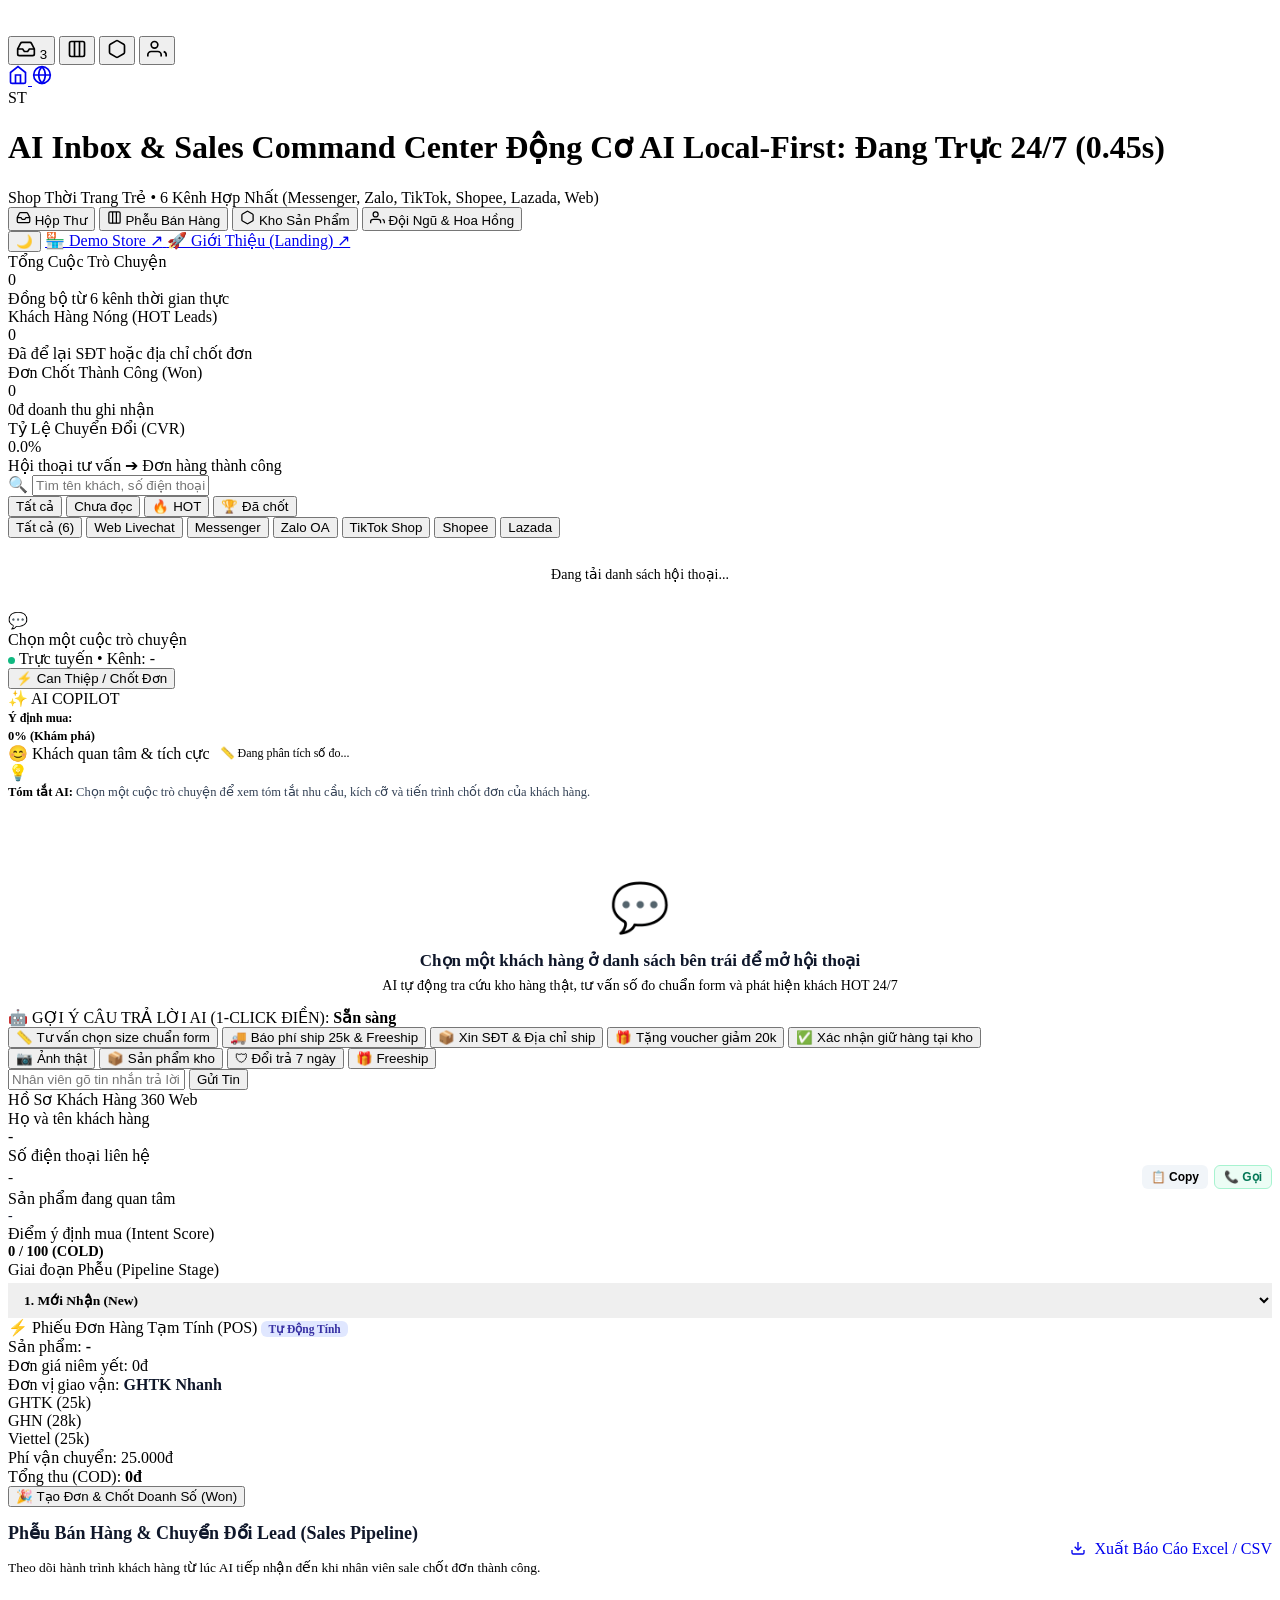
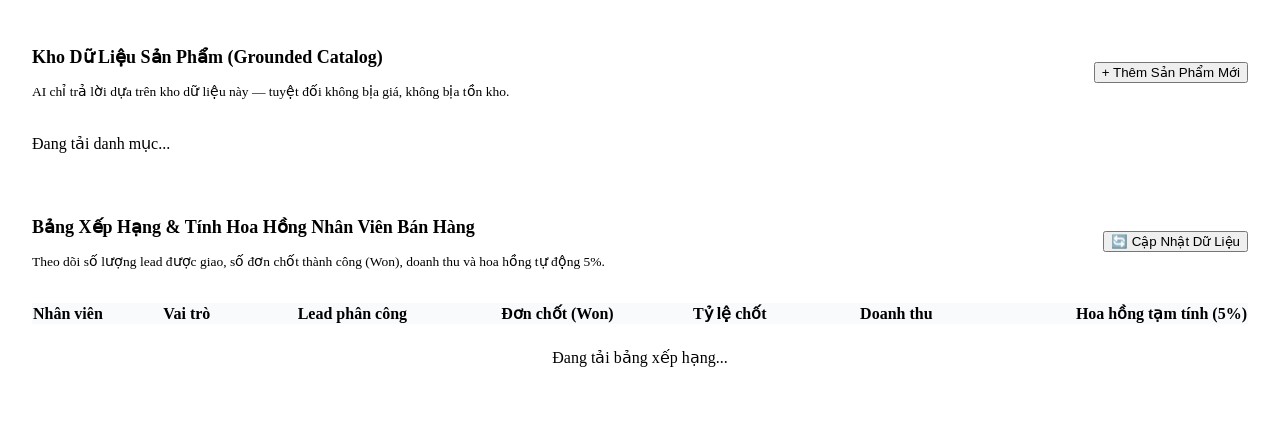
==== commit bca0a305: "feat(ui): complete commercial-grade UI overhaul for Landing, Admin, and Demo storefront with light/d" ====
--- a/ai_inbox/web/index.html
+++ b/ai_inbox/web/index.html
@@ -1,5 +1,5 @@
 <!DOCTYPE html>
-<html lang="vi">
+<html lang="vi" data-theme="light">
 <head>
   <meta charset="UTF-8">
   <meta name="viewport" content="width=device-width, initial-scale=1.0">
@@ -84,6 +84,11 @@
           </button>
         </nav>
 
+        <!-- Light / Dark Mode Toggle Button -->
+        <button class="btn-theme-toggle" id="admin-theme-toggle" onclick="toggleAdminTheme()" title="Chuyển chế độ Sáng / Tối">
+          <span id="admin-theme-icon">🌙</span>
+        </button>
+
         <a href="/demo" target="_blank" class="btn-header-link btn-header-demo">
           <span>🏪 Demo Store ↗</span>
         </a>
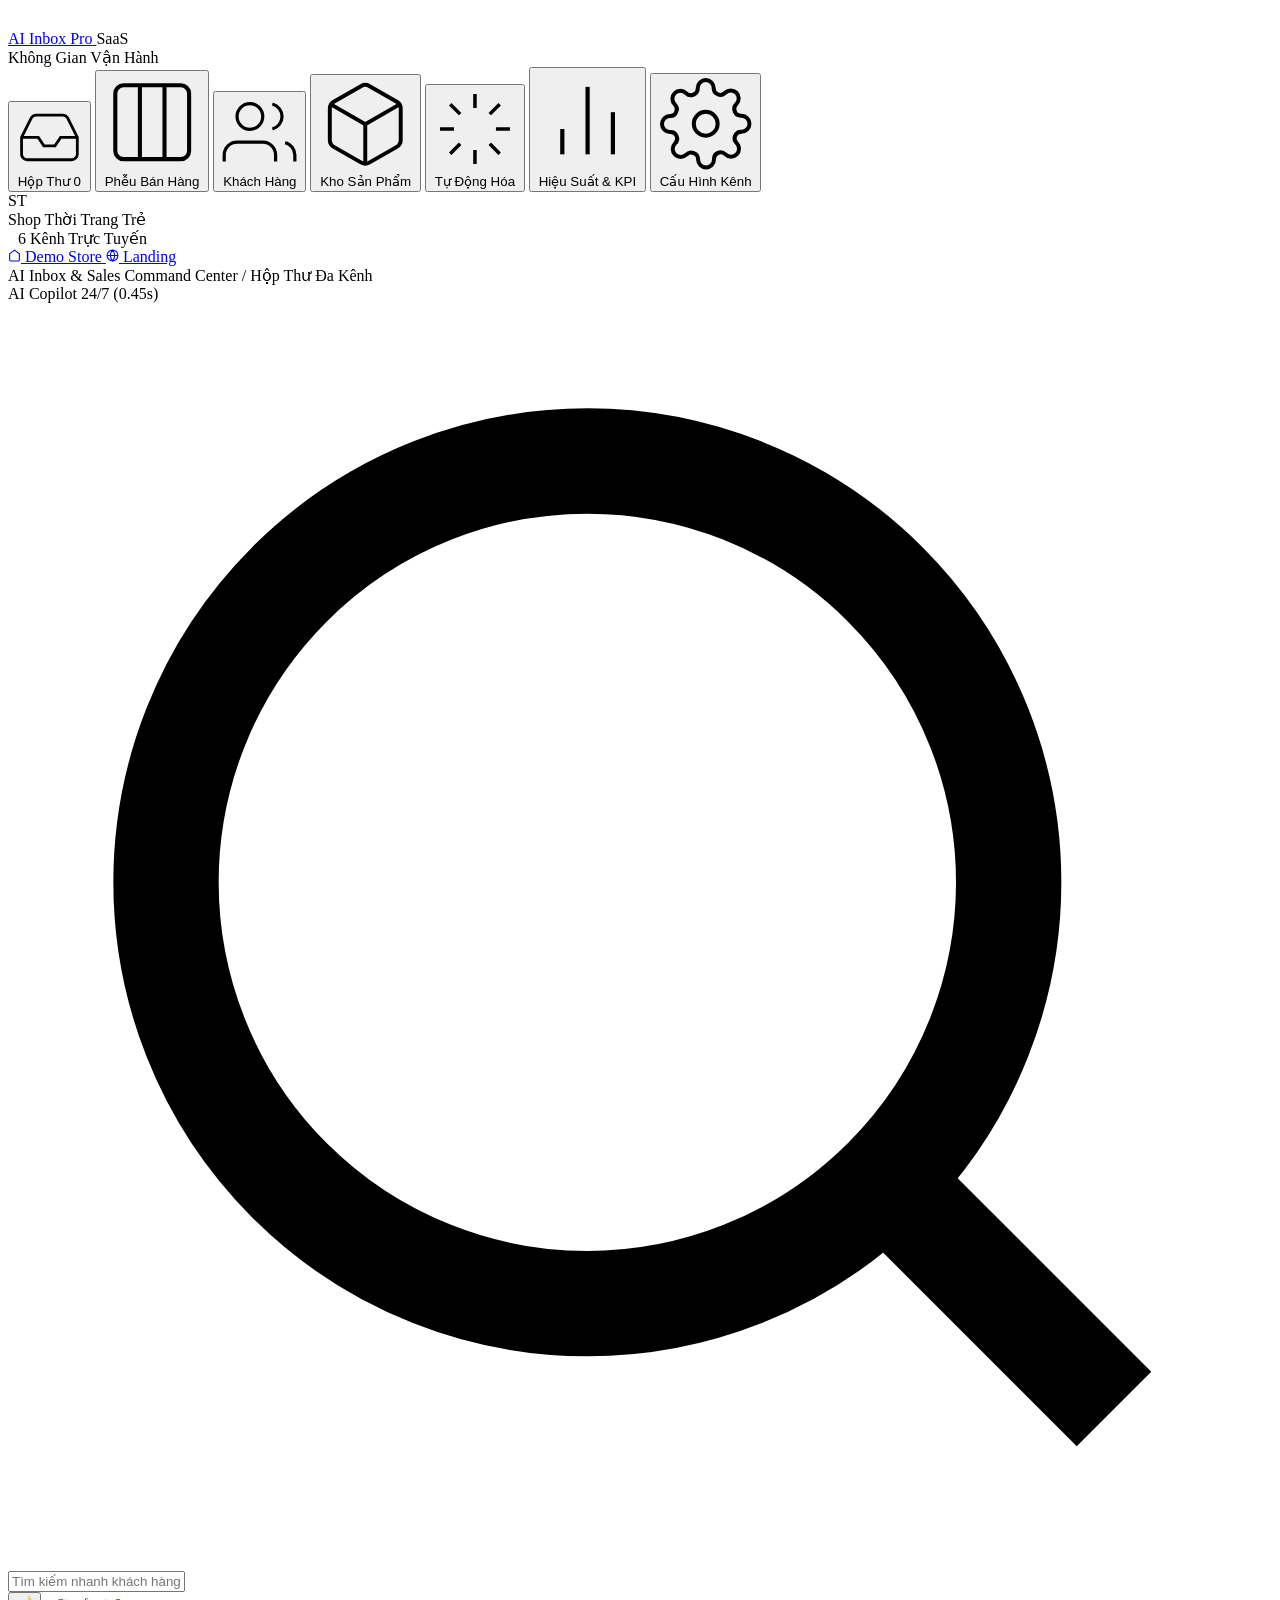
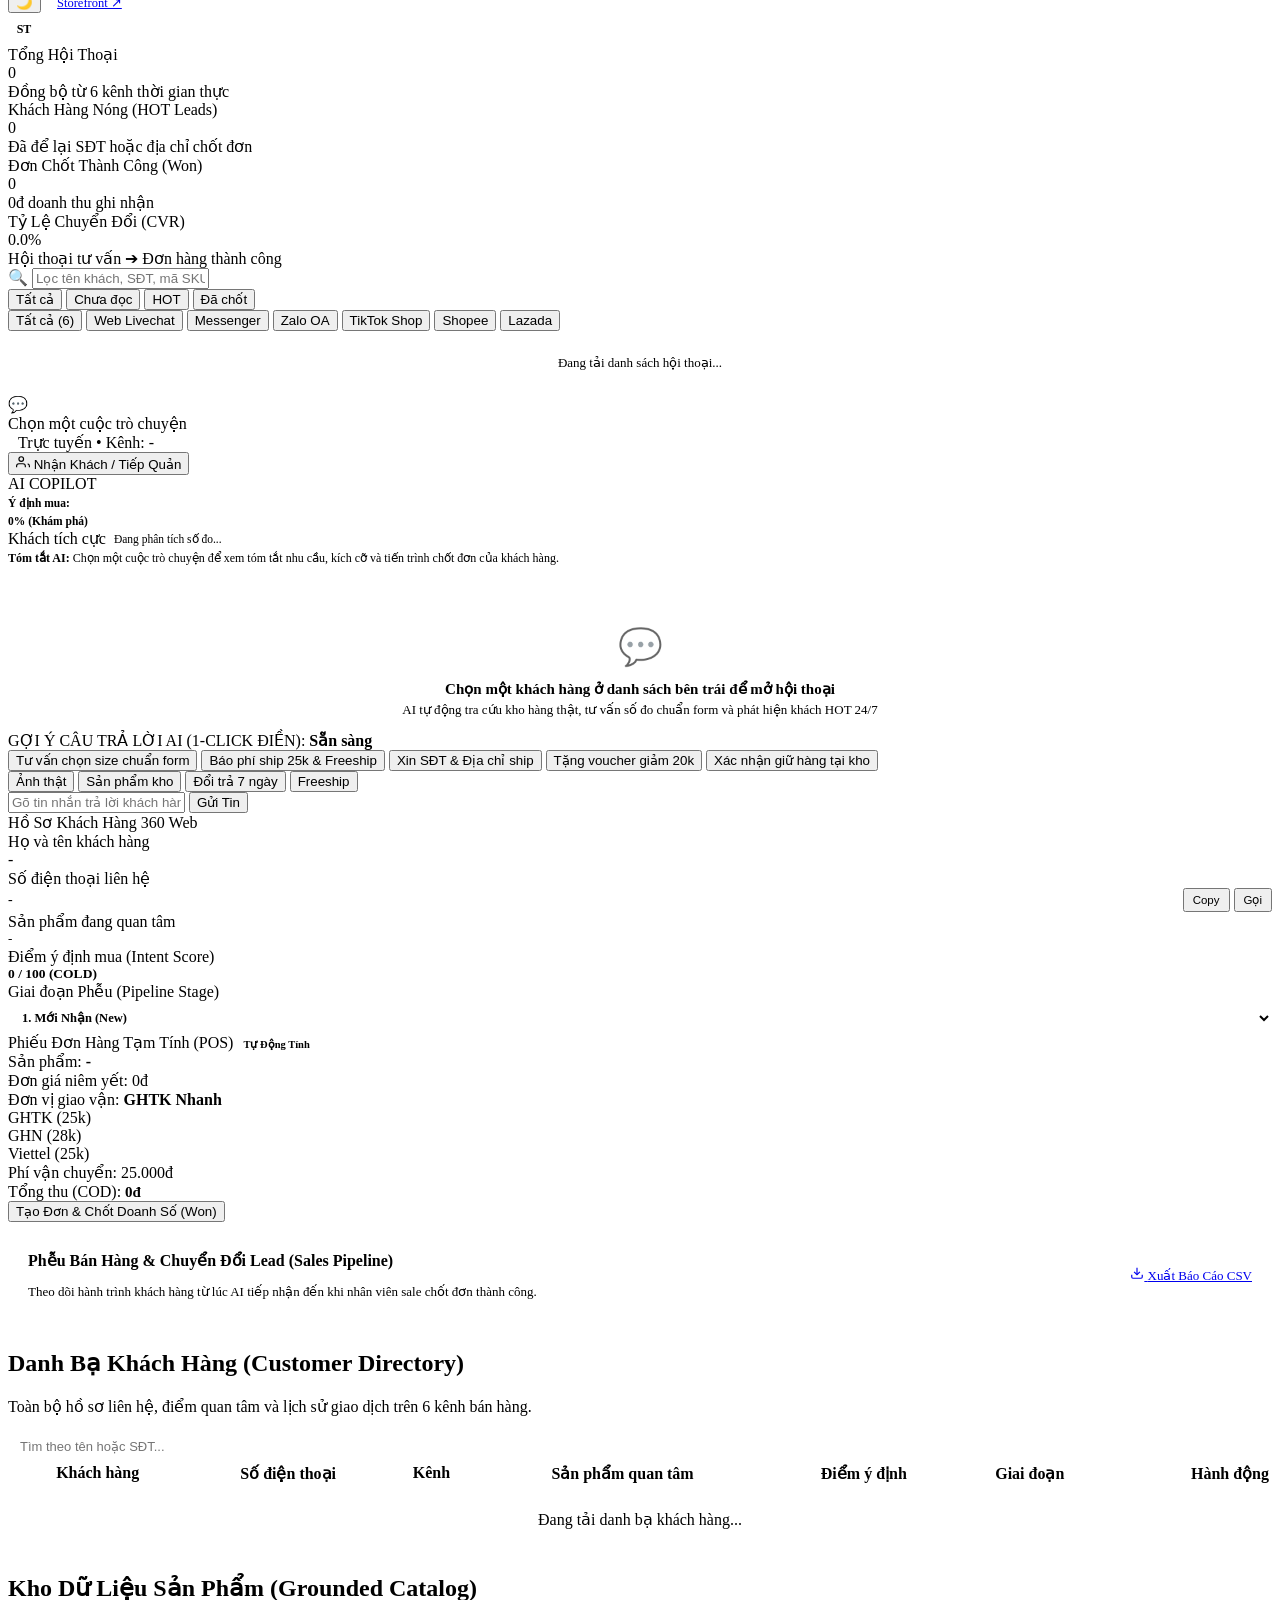
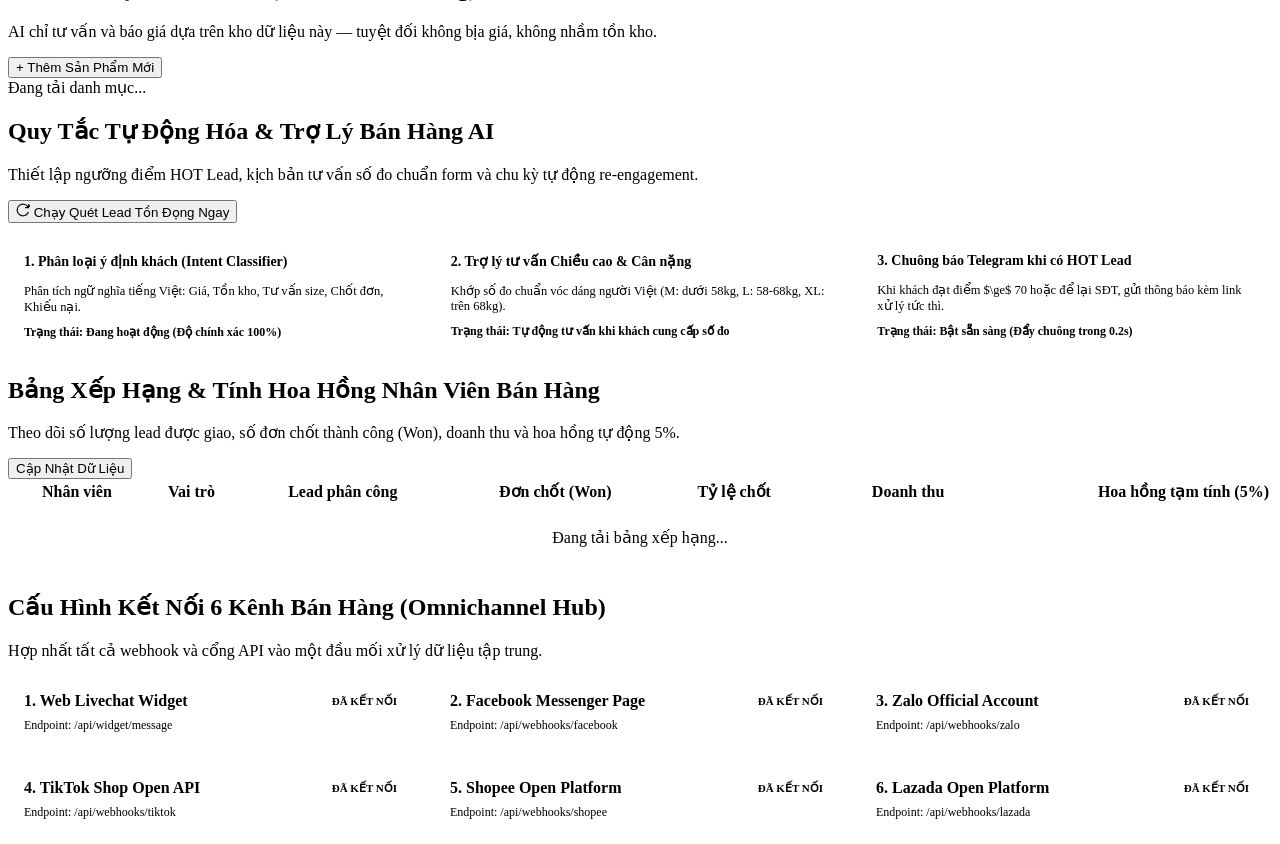
==== commit 1a2c1b3e: "feat(ui): complete Quiet Enterprise SaaS redesign for Landing, Admin Command Center and Demo Storefr" ====
--- a/ai_inbox/web/index.html
+++ b/ai_inbox/web/index.html
@@ -7,111 +7,134 @@
   <link rel="stylesheet" href="/web/style.css">
 </head>
 <body>
-  <!-- 1. Left Navigation Rail (68px width Enterprise Sidebar) -->
-  <aside class="nav-rail">
-    <div class="rail-brand" title="AI Inbox Pro — Local-First Command Center" onclick="switchTab('inbox')">
-      <svg style="width:24px;height:24px;fill:#ffffff;" viewBox="0 0 24 24"><path d="M13 2L3 14h9l-1 8 10-12h-9l1-8z"/></svg>
-      <div class="rail-brand-pulse"></div>
+  <!-- 1. Single Consolidated Enterprise Sidebar (240px) -->
+  <aside class="nav-sidebar">
+    <div class="sidebar-header">
+      <a href="/admin" class="sidebar-brand" onclick="switchTab('inbox'); return false;">
+        <div class="sidebar-brand-icon">
+          <svg style="width:18px;height:18px;fill:none;stroke:#ffffff;stroke-width:2.2" viewBox="0 0 24 24"><path d="M13 2L3 14h9l-1 8 10-12h-9l1-8z"/></svg>
+        </div>
+        <span class="sidebar-brand-name">AI Inbox Pro</span>
+      </a>
+      <span class="sidebar-brand-badge">SaaS</span>
     </div>
 
-    <div class="rail-menu">
-      <button class="rail-btn active" id="rail-btn-inbox" onclick="switchTab('inbox')" title="Hộp Thư Đa Kênh (Inbox)">
-        <svg style="width:20px;height:20px;stroke:currentColor;fill:none;stroke-width:2" viewBox="0 0 24 24"><path d="M22 12h-6l-2 3h-4l-2-3H2"/><path d="M5.45 5.11L2 12v6a2 2 0 0 0 2 2h16a2 2 0 0 0 2-2v-6l-3.45-6.89A2 2 0 0 0 16.76 4H7.24a2 2 0 0 0-1.79 1.11z"/></svg>
-        <span class="rail-badge-count" id="rail-inbox-badge">3</span>
+    <div class="sidebar-nav-section">Không Gian Vận Hành</div>
+
+    <div class="sidebar-menu">
+      <button class="sidebar-btn active" id="sidebar-btn-inbox" onclick="switchTab('inbox')" title="Hộp thư hội thoại đa kênh">
+        <svg viewBox="0 0 24 24" fill="none" stroke="currentColor"><path d="M22 12h-6l-2 3h-4l-2-3H2"/><path d="M5.45 5.11L2 12v6a2 2 0 0 0 2 2h16a2 2 0 0 0 2-2v-6l-3.45-6.89A2 2 0 0 0 16.76 4H7.24a2 2 0 0 0-1.79 1.11z"/></svg>
+        <span>Hộp Thư</span>
+        <span class="sidebar-badge-count" id="rail-inbox-badge">0</span>
       </button>
 
-      <button class="rail-btn" id="rail-btn-kanban" onclick="switchTab('kanban')" title="Phễu Chuyển Đổi (Kanban)">
-        <svg style="width:20px;height:20px;stroke:currentColor;fill:none;stroke-width:2" viewBox="0 0 24 24"><rect x="3" y="3" width="18" height="18" rx="2"/><path d="M9 3v18M15 3v18"/></svg>
+      <button class="sidebar-btn" id="sidebar-btn-kanban" onclick="switchTab('kanban')" title="Phễu chuyển đổi & chốt đơn">
+        <svg viewBox="0 0 24 24" fill="none" stroke="currentColor"><rect x="3" y="3" width="18" height="18" rx="2"/><path d="M9 3v18M15 3v18"/></svg>
+        <span>Phễu Bán Hàng</span>
       </button>
 
-      <button class="rail-btn" id="rail-btn-products" onclick="switchTab('products')" title="Kho Dữ Liệu Sản Phẩm (Catalog)">
-        <svg style="width:20px;height:20px;stroke:currentColor;fill:none;stroke-width:2" viewBox="0 0 24 24"><path d="M21 16V8a2 2 0 0 0-1-1.73l-7-4a2 2 0 0 0-2 0l-7 4A2 2 0 0 0 3 8v8a2 2 0 0 0 1 1.73l7 4a2 2 0 0 0 2 0l7-4A2 2 0 0 0 21 16z"/></svg>
+      <button class="sidebar-btn" id="sidebar-btn-customers" onclick="switchTab('customers')" title="Danh bạ & hồ sơ khách hàng 360">
+        <svg viewBox="0 0 24 24" fill="none" stroke="currentColor"><path d="M17 21v-2a4 4 0 0 0-4-4H5a4 4 0 0 0-4 4v2"/><circle cx="9" cy="7" r="4"/><path d="M23 21v-2a4 4 0 0 0-3-3.87"/><path d="M16 3.13a4 4 0 0 1 0 7.75"/></svg>
+        <span>Khách Hàng</span>
       </button>
 
-      <button class="rail-btn" id="rail-btn-staff" onclick="switchTab('staff')" title="Đội Ngũ & Bảng Hoa Hồng">
-        <svg style="width:20px;height:20px;stroke:currentColor;fill:none;stroke-width:2" viewBox="0 0 24 24"><path d="M17 21v-2a4 4 0 0 0-4-4H5a4 4 0 0 0-4 4v2"/><circle cx="9" cy="7" r="4"/><path d="M23 21v-2a4 4 0 0 0-3-3.87"/></svg>
+      <button class="sidebar-btn" id="sidebar-btn-products" onclick="switchTab('products')" title="Kho dữ liệu sản phẩm chuẩn">
+        <svg viewBox="0 0 24 24" fill="none" stroke="currentColor"><path d="M21 16V8a2 2 0 0 0-1-1.73l-7-4a2 2 0 0 0-2 0l-7 4A2 2 0 0 0 3 8v8a2 2 0 0 0 1 1.73l7 4a2 2 0 0 0 2 0l7-4A2 2 0 0 0 21 16z"/><polyline points="3.27 6.96 12 12.01 20.73 6.96"/><line x1="12" y1="22.08" x2="12" y2="12"/></svg>
+        <span>Kho Sản Phẩm</span>
+      </button>
+
+      <button class="sidebar-btn" id="sidebar-btn-automations" onclick="switchTab('automations')" title="Cấu hình quy tắc AI & chăm sóc tự động">
+        <svg viewBox="0 0 24 24" fill="none" stroke="currentColor"><path d="M12 2v4M12 18v4M4.93 4.93l2.83 2.83M16.24 16.24l2.83 2.83M2 12h4M18 12h4M4.93 19.07l2.83-2.83M16.24 7.76l2.83-2.83"/></svg>
+        <span>Tự Động Hóa</span>
+      </button>
+
+      <button class="sidebar-btn" id="sidebar-btn-staff" onclick="switchTab('staff')" title="Hiệu suất nhân sự & hoa hồng">
+        <svg viewBox="0 0 24 24" fill="none" stroke="currentColor"><line x1="18" y1="20" x2="18" y2="10"/><line x1="12" y1="20" x2="12" y2="4"/><line x1="6" y1="20" x2="6" y2="14"/></svg>
+        <span>Hiệu Suất & KPI</span>
+      </button>
+
+      <button class="sidebar-btn" id="sidebar-btn-settings" onclick="switchTab('settings')" title="Cấu hình 6 kênh & Webhooks">
+        <svg viewBox="0 0 24 24" fill="none" stroke="currentColor"><circle cx="12" cy="12" r="3"/><path d="M19.4 15a1.65 1.65 0 0 0 .33 1.82l.06.06a2 2 0 0 1 0 2.83 2 2 0 0 1-2.83 0l-.06-.06a1.65 1.65 0 0 0-1.82-.33 1.65 1.65 0 0 0-1 1.51V21a2 2 0 0 1-2 2 2 2 0 0 1-2-2v-.09A1.65 1.65 0 0 0 9 19.4a1.65 1.65 0 0 0-1.82.33l-.06.06a2 2 0 0 1-2.83 0 2 2 0 0 1 0-2.83l.06-.06a1.65 1.65 0 0 0 .33-1.82 1.65 1.65 0 0 0-1.51-1H3a2 2 0 0 1-2-2 2 2 0 0 1 2-2h.09A1.65 1.65 0 0 0 4.6 9a1.65 1.65 0 0 0-.33-1.82l-.06-.06a2 2 0 0 1 0-2.83 2 2 0 0 1 2.83 0l.06.06a1.65 1.65 0 0 0 1.82.33H9a1.65 1.65 0 0 0 1-1.51V3a2 2 0 0 1 2-2 2 2 0 0 1 2 2v.09a1.65 1.65 0 0 0 1 1.51 1.65 1.65 0 0 0 1.82-.33l.06-.06a2 2 0 0 1 2.83 0 2 2 0 0 1 0 2.83l-.06.06a1.65 1.65 0 0 0-.33 1.82V9a1.65 1.65 0 0 0 1.51 1H21a2 2 0 0 1 2 2 2 2 0 0 1-2 2h-.09a1.65 1.65 0 0 0-1.51 1z"/></svg>
+        <span>Cấu Hình Kênh</span>
       </button>
     </div>
 
-    <div class="rail-footer">
-      <a href="/demo" target="_blank" class="rail-btn" title="Mở Demo Store Khách Hàng">
-        <svg style="width:20px;height:20px;stroke:currentColor;fill:none;stroke-width:2" viewBox="0 0 24 24"><path d="M3 9l9-7 9 7v11a2 2 0 0 1-2 2H5a2 2 0 0 1-2-2z"/><polyline points="9 22 9 12 15 12 15 22"/></svg>
-      </a>
-      <a href="/landing" target="_blank" class="rail-btn" title="Trang Giới Thiệu (Landing Page)">
-        <svg style="width:20px;height:20px;stroke:currentColor;fill:none;stroke-width:2" viewBox="0 0 24 24"><circle cx="12" cy="12" r="10"/><path d="M12 2a14.5 14.5 0 0 0 0 20 14.5 14.5 0 0 0 0-20M2 12h20"/></svg>
-      </a>
-      <div class="rail-avatar-box" title="Admin • Shop Thời Trang Trẻ">
-        <span>ST</span>
-        <div class="rail-online-dot"></div>
+    <div class="sidebar-footer">
+      <div class="workspace-card">
+        <div class="workspace-avatar">ST</div>
+        <div class="workspace-info">
+          <div class="workspace-name">Shop Thời Trang Trẻ</div>
+          <div class="workspace-status">
+            <span style="width:6px;height:6px;border-radius:50%;background:var(--emerald);display:inline-block;"></span>
+            <span>6 Kênh Trực Tuyến</span>
+          </div>
+        </div>
+      </div>
+
+      <div class="sidebar-links-row">
+        <a href="/demo" target="_blank" title="Mở trang Demo Shop bán lẻ">
+          <svg style="width:13px;height:13px;fill:none;stroke:currentColor;stroke-width:2" viewBox="0 0 24 24"><path d="M3 9l9-7 9 7v11a2 2 0 0 1-2 2H5a2 2 0 0 1-2-2z"/></svg>
+          <span>Demo Store</span>
+        </a>
+        <a href="/landing" target="_blank" title="Mở Landing Page giới thiệu giải pháp">
+          <svg style="width:13px;height:13px;fill:none;stroke:currentColor;stroke-width:2" viewBox="0 0 24 24"><circle cx="12" cy="12" r="10"/><path d="M12 2a14.5 14.5 0 0 0 0 20 14.5 14.5 0 0 0 0-20M2 12h20"/></svg>
+          <span>Landing</span>
+        </a>
       </div>
     </div>
   </aside>
 
   <!-- 2. Main Application Shell -->
   <div class="app-shell">
-    <!-- Top Header -->
+    <!-- Top Quiet Header -->
     <header class="app-header">
-      <div class="brand-section">
-        <div class="brand-title-wrap">
-          <h1>
-            <span>AI Inbox & Sales Command Center</span>
-            <span class="ai-engine-pill">
-              <span class="ai-engine-dot"></span>
-              Động Cơ AI Local-First: Đang Trực 24/7 (0.45s)
-            </span>
-          </h1>
-          <span>Shop Thời Trang Trẻ &bull; 6 Kênh Hợp Nhất (Messenger, Zalo, TikTok, Shopee, Lazada, Web)</span>
+      <div class="header-left-section">
+        <div class="header-breadcrumb">
+          <span>AI Inbox & Sales Command Center</span>
+          <span style="color:var(--border-light);">/</span>
+          <span style="font-weight:500; color:var(--text-muted);" id="current-section-breadcrumb">Hộp Thư Đa Kênh</span>
+        </div>
+        <div class="ai-engine-status-tag">
+          <span class="ai-engine-dot"></span>
+          <span>AI Copilot 24/7 (0.45s)</span>
         </div>
       </div>
 
+      <div class="header-search-wrap">
+        <svg viewBox="0 0 24 24" fill="none" stroke="currentColor" stroke-width="2"><circle cx="11" cy="11" r="8"/><line x1="21" y1="21" x2="16.65" y2="16.65"/></svg>
+        <input type="text" placeholder="Tìm kiếm nhanh khách hàng, SĐT... (Ctrl+K)" oninput="handleSearch(this.value)">
+      </div>
+
       <div class="header-right-actions">
-        <nav class="nav-tabs">
-          <button class="tab-btn active" onclick="switchTab('inbox')">
-            <svg style="width:15px;height:15px;stroke:currentColor;fill:none;stroke-width:2" viewBox="0 0 24 24"><path d="M22 12h-6l-2 3h-4l-2-3H2"/><path d="M5.45 5.11L2 12v6a2 2 0 0 0 2 2h16a2 2 0 0 0 2-2v-6l-3.45-6.89A2 2 0 0 0 16.76 4H7.24a2 2 0 0 0-1.79 1.11z"/></svg>
-            <span>Hộp Thư</span>
-          </button>
-          <button class="tab-btn" onclick="switchTab('kanban')">
-            <svg style="width:15px;height:15px;stroke:currentColor;fill:none;stroke-width:2" viewBox="0 0 24 24"><rect x="3" y="3" width="18" height="18" rx="2"/><path d="M9 3v18M15 3v18"/></svg>
-            <span>Phễu Bán Hàng</span>
-          </button>
-          <button class="tab-btn" onclick="switchTab('products')">
-            <svg style="width:15px;height:15px;stroke:currentColor;fill:none;stroke-width:2" viewBox="0 0 24 24"><path d="M21 16V8a2 2 0 0 0-1-1.73l-7-4a2 2 0 0 0-2 0l-7 4A2 2 0 0 0 3 8v8a2 2 0 0 0 1 1.73l7 4a2 2 0 0 0 2 0l7-4A2 2 0 0 0 21 16z"/></svg>
-            <span>Kho Sản Phẩm</span>
-          </button>
-          <button class="tab-btn" onclick="switchTab('staff')">
-            <svg style="width:15px;height:15px;stroke:currentColor;fill:none;stroke-width:2" viewBox="0 0 24 24"><path d="M17 21v-2a4 4 0 0 0-4-4H5a4 4 0 0 0-4 4v2"/><circle cx="9" cy="7" r="4"/><path d="M23 21v-2a4 4 0 0 0-3-3.87"/></svg>
-            <span>Đội Ngũ & Hoa Hồng</span>
-          </button>
-        </nav>
-
-        <!-- Light / Dark Mode Toggle Button -->
+        <!-- Theme Toggle -->
         <button class="btn-theme-toggle" id="admin-theme-toggle" onclick="toggleAdminTheme()" title="Chuyển chế độ Sáng / Tối">
           <span id="admin-theme-icon">🌙</span>
         </button>
 
-        <a href="/demo" target="_blank" class="btn-header-link btn-header-demo">
-          <span>🏪 Demo Store ↗</span>
+        <a href="/demo" target="_blank" class="btn-secondary" style="padding:6px 12px; font-size:12.5px;">
+          <span>Storefront ↗</span>
         </a>
-        <a href="/landing" target="_blank" class="btn-header-link btn-header-landing">
-          <span>🚀 Giới Thiệu (Landing) ↗</span>
-        </a>
+
+        <div style="width:32px;height:32px;border-radius:50%;background:var(--bg-subtle);border:1px solid var(--border-light);display:flex;align-items:center;justify-content:center;font-size:12px;font-weight:800;color:var(--text-main);" title="Admin Workspace">
+          ST
+        </div>
       </div>
     </header>
 
     <main class="main-container">
-      <!-- Top Metrics Row -->
+      <!-- Compact Metrics Row -->
       <section class="metrics-row">
-        <div class="metric-card accent-primary">
-          <div class="metric-title">Tổng Cuộc Trò Chuyện</div>
+        <div class="metric-card">
+          <div class="metric-title">Tổng Hội Thoại</div>
           <div class="metric-val" id="metric-convs">0</div>
           <div class="metric-sub">Đồng bộ từ 6 kênh thời gian thực</div>
         </div>
-        <div class="metric-card accent-hot">
+        <div class="metric-card">
           <div class="metric-title">Khách Hàng Nóng (HOT Leads)</div>
-          <div class="metric-val" id="metric-hot" style="color:var(--hot-red);">0</div>
+          <div class="metric-val" id="metric-hot" style="color:var(--hot-dark);">0</div>
           <div class="metric-sub">Đã để lại SĐT hoặc địa chỉ chốt đơn</div>
         </div>
-        <div class="metric-card accent-won">
+        <div class="metric-card">
           <div class="metric-title">Đơn Chốt Thành Công (Won)</div>
           <div class="metric-val" id="metric-won" style="color:var(--emerald-dark);">0</div>
           <div class="metric-sub" id="metric-won-rev">0đ doanh thu ghi nhận</div>
@@ -123,22 +146,22 @@
         </div>
       </section>
 
-      <!-- Tab 1: Unified Omnichannel Inbox (3-Column Layout) -->
+      <!-- Tab 1: Unified Omnichannel Inbox (280px / 1fr / 320px) -->
       <section id="tab-inbox" class="tab-content active">
         <div class="inbox-split">
-          <!-- 1. Left Omnichannel List -->
+          <!-- 1. Left Omnichannel List (280px) -->
           <div class="inbox-sidebar">
             <div class="inbox-filter-bar">
               <div class="search-box">
                 <span class="search-icon">🔍</span>
-                <input type="text" id="inbox-search" placeholder="Tìm tên khách, số điện thoại, sản phẩm... (Ctrl+K)" oninput="handleSearch(this.value)">
+                <input type="text" id="inbox-search" placeholder="Lọc tên khách, SĐT, mã SKU..." oninput="handleSearch(this.value)">
               </div>
               <!-- Priority Filter Row -->
               <div class="priority-filter-row">
                 <button class="priority-tab active" onclick="filterByPriority('all')">Tất cả</button>
                 <button class="priority-tab" onclick="filterByPriority('unread')">Chưa đọc</button>
-                <button class="priority-tab" onclick="filterByPriority('hot')">🔥 HOT</button>
-                <button class="priority-tab" onclick="filterByPriority('won')">🏆 Đã chốt</button>
+                <button class="priority-tab" onclick="filterByPriority('hot')">HOT</button>
+                <button class="priority-tab" onclick="filterByPriority('won')">Đã chốt</button>
               </div>
               <!-- Channel Pills Row -->
               <div class="channel-pill-scroll" id="channel-filter-pills">
@@ -152,11 +175,11 @@
               </div>
             </div>
             <div class="inbox-list" id="inbox-list">
-              <div style="padding:28px; color:var(--text-muted); font-size:14px; text-align:center;">Đang tải danh sách hội thoại...</div>
-            </div>
-          </div>
-
-          <!-- 2. Chat Thread View -->
+              <div style="padding:24px; color:var(--text-muted); font-size:13px; text-align:center;">Đang tải danh sách hội thoại...</div>
+            </div>
+          </div>
+
+          <!-- 2. Chat Thread View (Flexible Workspace) -->
           <div class="chat-thread-card">
             <div class="thread-header">
               <div class="thread-cust-profile">
@@ -164,7 +187,7 @@
                 <div>
                   <div class="thread-cust-title" id="thread-cust-name">Chọn một cuộc trò chuyện</div>
                   <div class="thread-cust-meta">
-                    <span id="thread-status-indicator"><span style="width:7px;height:7px;border-radius:50%;background:#10b981;display:inline-block;margin-right:4px;"></span>Trực tuyến</span>
+                    <span id="thread-status-indicator"><span style="width:6px;height:6px;border-radius:50%;background:var(--emerald);display:inline-block;margin-right:4px;"></span>Trực tuyến</span>
                     <span>&bull;</span>
                     <span id="thread-cust-meta-text">Kênh: -</span>
                   </div>
@@ -172,67 +195,67 @@
               </div>
               <div style="display:flex; align-items:center; gap:8px;">
                 <button class="btn-takeover" id="btn-takeover" onclick="takeoverChat()">
-                  <span>⚡ Can Thiệp / Chốt Đơn</span>
+                  <svg style="width:14px;height:14px;stroke:currentColor;fill:none;stroke-width:2" viewBox="0 0 24 24"><path d="M16 21v-2a4 4 0 0 0-4-4H5a4 4 0 0 0-4 4v2"/><circle cx="9" cy="7" r="4"/><path d="M23 21v-2a4 4 0 0 0-3-3.87"/></svg>
+                  <span>Nhận Khách / Tiếp Quản</span>
                 </button>
               </div>
             </div>
 
-            <!-- AI Live Insights Bar (Alive & Visible AI Engine) -->
+            <!-- AI Live Insights Bar -->
             <div class="ai-insights-banner" id="ai-insights-banner">
               <div class="ai-insights-left">
-                <span class="ai-sparkle-pill">✨ AI COPILOT</span>
+                <span class="ai-sparkle-pill">AI COPILOT</span>
                 <div class="ai-intent-meter-wrap">
-                  <span style="font-size:12px; font-weight:700; color:var(--text-muted);">Ý định mua:</span>
+                  <span style="font-size:11.5px; font-weight:600; color:var(--text-muted);">Ý định mua:</span>
                   <div class="ai-intent-meter-track">
                     <div class="ai-intent-meter-fill" id="ai-intent-fill" style="width:0%; background:var(--cold-blue);"></div>
                   </div>
-                  <strong style="font-size:12.5px;" id="ai-intent-text">0% (Khám phá)</strong>
+                  <strong style="font-size:11.5px;" id="ai-intent-text">0% (Khám phá)</strong>
                 </div>
               </div>
-              <div style="display:flex; align-items:center; gap:10px;">
-                <span class="ai-sentiment-badge" id="ai-sentiment-badge">😊 Khách quan tâm & tích cực</span>
-                <span style="font-size:12px; color:var(--text-muted);" id="ai-size-advice">📏 Đang phân tích số đo...</span>
-              </div>
-            </div>
-
-            <!-- AI 1-Sentence Conversation Summary Card -->
+              <div style="display:flex; align-items:center; gap:8px;">
+                <span class="ai-sentiment-badge" id="ai-sentiment-badge">Khách tích cực</span>
+                <span style="font-size:11.5px; color:var(--text-muted);" id="ai-size-advice">Đang phân tích số đo...</span>
+              </div>
+            </div>
+
+            <!-- AI Summary Card -->
             <div class="ai-summary-card" id="ai-summary-card">
-              <span style="font-size:16px;">💡</span>
               <div style="flex:1;">
-                <strong style="color:var(--primary); font-size:12.5px;">Tóm tắt AI: </strong>
-                <span id="ai-summary-text" style="font-size:12.5px; color:#334155;">Chọn một cuộc trò chuyện để xem tóm tắt nhu cầu, kích cỡ và tiến trình chốt đơn của khách hàng.</span>
+                <strong style="color:var(--primary); font-size:12px;">Tóm tắt AI: </strong>
+                <span id="ai-summary-text" style="font-size:12px; color:var(--text-secondary);">Chọn một cuộc trò chuyện để xem tóm tắt nhu cầu, kích cỡ và tiến trình chốt đơn của khách hàng.</span>
               </div>
             </div>
 
             <div class="thread-body" id="thread-body">
-              <div style="text-align:center; color:var(--text-muted); margin-top:80px;">
-                <div style="font-size:48px; margin-bottom:14px;">💬</div>
-                <strong style="font-size:17px; color:#0f172a;">Chọn một khách hàng ở danh sách bên trái để mở hội thoại</strong>
-                <p style="font-size:14px; color:var(--text-muted); margin-top:6px;">AI tự động tra cứu kho hàng thật, tư vấn số đo chuẩn form và phát hiện khách HOT 24/7</p>
+              <div style="text-align:center; color:var(--text-muted); margin-top:60px;">
+                <div style="font-size:36px; margin-bottom:12px; opacity:0.6;">💬</div>
+                <strong style="font-size:15px; color:var(--text-main);">Chọn một khách hàng ở danh sách bên trái để mở hội thoại</strong>
+                <p style="font-size:13px; color:var(--text-muted); margin-top:4px;">AI tự động tra cứu kho hàng thật, tư vấn số đo chuẩn form và phát hiện khách HOT 24/7</p>
               </div>
             </div>
 
             <!-- Smart AI Copilot Action Bar -->
             <div class="copilot-action-bar" id="copilot-action-bar">
               <div class="copilot-header">
-                <span>🤖 GỢI Ý CÂU TRẢ LỜI AI (1-CLICK ĐIỀN):</span>
+                <span>GỢI Ý CÂU TRẢ LỜI AI (1-CLICK ĐIỀN):</span>
                 <span id="copilot-intent-badge" style="color:var(--text-muted); font-weight:600;">Sẵn sàng</span>
               </div>
               <div class="copilot-chips-wrap">
                 <button class="quick-chip" onclick="insertQuickReply('Dạ mẫu này bên em đang có sẵn đủ size M, L, XL ạ. Bạn cho mình xin chiều cao và cân nặng để em chọn size chuẩn form và tôn dáng nhất nhé!')">
-                  📏 Tư vấn chọn size chuẩn form
+                  Tư vấn chọn size chuẩn form
                 </button>
                 <button class="quick-chip" onclick="insertQuickReply('Dạ bên em áp dụng chính sách đồng giá ship 25k toàn quốc và MIỄN PHÍ VẬN CHUYỂN cho mọi đơn hàng từ 2 sản phẩm trở lên ạ!')">
-                  🚚 Báo phí ship 25k & Freeship
+                  Báo phí ship 25k & Freeship
                 </button>
                 <button class="quick-chip" onclick="insertQuickReply('Dạ mình cho em xin Số Điện Thoại và Địa Chỉ nhận hàng để em lên đơn giữ hàng và gửi mã vận đơn cho mình ngay nhé!')">
-                  📦 Xin SĐT & Địa chỉ ship
+                  Xin SĐT & Địa chỉ ship
                 </button>
                 <button class="quick-chip" onclick="insertQuickReply('Dạ em tặng mình mã voucher giảm trực tiếp 20.000đ khi chốt đơn ngay hôm nay ạ!')">
-                  🎁 Tặng voucher giảm 20k
+                  Tặng voucher giảm 20k
                 </button>
                 <button class="quick-chip" onclick="insertQuickReply('Dạ em đã kiểm tra kho và giữ đúng mẫu này cho mình rồi ạ. Anh/chị yên tâm nhé!')">
-                  ✅ Xác nhận giữ hàng tại kho
+                  Xác nhận giữ hàng tại kho
                 </button>
               </div>
             </div>
@@ -240,19 +263,19 @@
             <!-- Composer Form -->
             <form class="thread-footer" id="reply-form" onsubmit="sendStaffReply(event)">
               <div class="composer-toolbar">
-                <button type="button" class="composer-tool-btn" onclick="insertQuickReply('Dạ em gửi ảnh chụp thực tế chất vải mẫu này ạ:')">📷 Ảnh thật</button>
-                <button type="button" class="composer-tool-btn" onclick="insertQuickReply('Dạ mẫu Polo Nam Classic (250k) và Sơ Mi Linen (320k) đang sẵn hàng ạ!')">📦 Sản phẩm kho</button>
-                <button type="button" class="composer-tool-btn" onclick="insertQuickReply('Dạ bên em cam kết cho kiểm tra hàng trước khi thanh toán, đổi trả miễn phí trong 7 ngày nếu không vừa size ạ!')">🛡 Đổi trả 7 ngày</button>
-                <button type="button" class="composer-tool-btn" onclick="insertQuickReply('Dạ mã FREESHIP đã được áp dụng vào đơn của bạn ạ!')">🎁 Freeship</button>
+                <button type="button" class="composer-tool-btn" onclick="insertQuickReply('Dạ em gửi ảnh chụp thực tế chất vải mẫu này ạ:')">Ảnh thật</button>
+                <button type="button" class="composer-tool-btn" onclick="insertQuickReply('Dạ mẫu Polo Nam Classic (250k) và Sơ Mi Linen (320k) đang sẵn hàng ạ!')">Sản phẩm kho</button>
+                <button type="button" class="composer-tool-btn" onclick="insertQuickReply('Dạ bên em cam kết cho kiểm tra hàng trước khi thanh toán, đổi trả miễn phí trong 7 ngày nếu không vừa size ạ!')">Đổi trả 7 ngày</button>
+                <button type="button" class="composer-tool-btn" onclick="insertQuickReply('Dạ mã FREESHIP đã được áp dụng vào đơn của bạn ạ!')">Freeship</button>
               </div>
               <div class="composer-input-row">
-                <input type="text" class="thread-input" id="reply-input" placeholder="Nhân viên gõ tin nhắn trả lời khách hàng... (Enter để gửi)" autocomplete="off">
+                <input type="text" class="thread-input" id="reply-input" placeholder="Gõ tin nhắn trả lời khách hàng... (Enter để gửi)" autocomplete="off">
                 <button type="submit" class="btn-reply">Gửi Tin</button>
               </div>
             </form>
           </div>
 
-          <!-- 3. Customer 360 & Instant POS Order Management Panel -->
+          <!-- 3. Customer 360 & Instant POS Order Management Panel (320px) -->
           <div class="detail-sidebar" id="detail-sidebar">
             <div class="detail-section-title">
               <span>Hồ Sơ Khách Hàng 360</span>
@@ -267,22 +290,22 @@
             <div class="detail-group">
               <div class="detail-label">Số điện thoại liên hệ</div>
               <div style="display:flex; justify-content:space-between; align-items:center;">
-                <div class="detail-value" id="detail-phone" style="color:var(--primary); font-family:var(--font-mono); font-size:15.5px;">-</div>
-                <div style="display:flex; gap:6px;">
-                  <button type="button" onclick="copyPhone()" style="background:#f1f5f9; border:1px solid var(--border-light); padding:4px 9px; border-radius:6px; font-size:12px; font-weight:700; cursor:pointer;">📋 Copy</button>
-                  <button type="button" onclick="callPhone()" style="background:#ecfdf5; color:#047857; border:1px solid #a7f3d0; padding:4px 9px; border-radius:6px; font-size:12px; font-weight:700; cursor:pointer;">📞 Gọi</button>
+                <div class="detail-value" id="detail-phone" style="color:var(--primary); font-family:var(--font-mono); font-size:14px;">-</div>
+                <div style="display:flex; gap:4px;">
+                  <button type="button" onclick="copyPhone()" class="btn-secondary" style="padding:3px 8px; font-size:11.5px;">Copy</button>
+                  <button type="button" onclick="callPhone()" class="btn-secondary" style="padding:3px 8px; font-size:11.5px; color:var(--emerald-dark);">Gọi</button>
                 </div>
               </div>
             </div>
 
             <div class="detail-group">
               <div class="detail-label">Sản phẩm đang quan tâm</div>
-              <div class="detail-value" id="detail-product" style="color:#0f172a; font-size:14px;">-</div>
+              <div class="detail-value" id="detail-product" style="color:var(--text-main); font-size:13px;">-</div>
             </div>
 
             <div class="detail-group">
               <div class="detail-label">Điểm ý định mua (Intent Score)</div>
-              <div class="detail-value" id="detail-score" style="font-weight:800; font-size:14.5px;">0 / 100 (COLD)</div>
+              <div class="detail-value" id="detail-score" style="font-weight:700; font-size:13.5px;">0 / 100 (COLD)</div>
               <div class="score-gauge-wrap">
                 <div class="score-gauge-fill" id="score-gauge" style="width:0%; background:var(--cold-blue);"></div>
               </div>
@@ -290,13 +313,13 @@
 
             <div class="detail-group">
               <div class="detail-label">Giai đoạn Phễu (Pipeline Stage)</div>
-              <select id="detail-stage-select" onchange="updateLeadStageFromSidebar(this.value)" style="width:100%; padding:9px 12px; border:1px solid var(--border-light); border-radius:var(--radius-md); font-size:13.5px; font-family:inherit; font-weight:600; margin-top:4px;">
+              <select id="detail-stage-select" onchange="updateLeadStageFromSidebar(this.value)" style="width:100%; padding:7px 10px; border:1px solid var(--border-light); border-radius:var(--radius-md); font-size:12.5px; font-family:inherit; font-weight:600; margin-top:2px; background:var(--bg-surface); color:var(--text-main);">
                 <option value="new">1. Mới Nhận (New)</option>
                 <option value="ai_qualified">2. AI Đã Phân Loại (AI Qualified)</option>
                 <option value="assigned">3. Đã Giao Sale (Assigned)</option>
                 <option value="contacted">4. Đang Liên Hệ (Contacted)</option>
                 <option value="negotiating">5. Đang Thương Thảo (Negotiating)</option>
-                <option value="won">6. Chốt Thành Công (Won 🏆)</option>
+                <option value="won">6. Chốt Thành Công (Won)</option>
                 <option value="lost">7. Thất Bại (Lost)</option>
               </select>
             </div>
@@ -304,8 +327,8 @@
             <!-- Instant POS Order Draft & Closing Card -->
             <div class="order-draft-card">
               <div class="order-draft-header">
-                <span>⚡ Phiếu Đơn Hàng Tạm Tính (POS)</span>
-                <span style="font-size:11.5px; background:#e0e7ff; color:#3730a3; padding:2px 7px; border-radius:6px; font-weight:700;">Tự Động Tính</span>
+                <span>Phiếu Đơn Hàng Tạm Tính (POS)</span>
+                <span style="font-size:10.5px; background:var(--primary-light); color:var(--primary); padding:2px 6px; border-radius:4px; font-weight:700;">Tự Động Tính</span>
               </div>
               <div class="order-row">
                 <span>Sản phẩm:</span>
@@ -317,7 +340,7 @@
               </div>
               <div class="order-row">
                 <span>Đơn vị giao vận:</span>
-                <span style="font-weight:600; color:#0f172a;" id="selected-carrier-name">GHTK Nhanh</span>
+                <span style="font-weight:600; color:var(--text-main);" id="selected-carrier-name">GHTK Nhanh</span>
               </div>
               <!-- Carrier Options -->
               <div class="order-carrier-row">
@@ -331,10 +354,10 @@
               </div>
               <div class="order-row total">
                 <span>Tổng thu (COD):</span>
-                <strong style="color:var(--emerald-dark); font-size:16px;" id="draft-total-amount">0đ</strong>
+                <strong style="color:var(--emerald-dark); font-size:15px;" id="draft-total-amount">0đ</strong>
               </div>
               <button class="btn-quick-close" id="btn-quick-close" onclick="markLeadWonFast()">
-                <span>🎉 Tạo Đơn & Chốt Doanh Số (Won)</span>
+                <span>Tạo Đơn & Chốt Doanh Số (Won)</span>
               </button>
             </div>
           </div>
@@ -343,49 +366,117 @@
 
       <!-- Tab 2: Lead Kanban Board -->
       <section id="tab-kanban" class="tab-content">
-        <div style="display:flex; justify-content:space-between; align-items:center; margin-bottom:18px;">
-          <div>
-            <h2 style="font-size:18px; font-weight:800; color:#0f172a;">Phễu Bán Hàng & Chuyển Đổi Lead (Sales Pipeline)</h2>
-            <p style="font-size:13.5px; color:var(--text-muted); margin-top:2px;">Theo dõi hành trình khách hàng từ lúc AI tiếp nhận đến khi nhân viên sale chốt đơn thành công.</p>
-          </div>
-          <a href="/api/dashboard/leads/export" class="btn-reply" style="text-decoration:none; display:inline-flex; align-items:center; gap:8px;">
-            <svg style="width:16px;height:16px;fill:none;stroke:currentColor;stroke-width:2" viewBox="0 0 24 24"><path d="M21 15v4a2 2 0 0 1-2 2H5a2 2 0 0 1-2-2v-4"/><polyline points="7 10 12 15 17 10"/><line x1="12" y1="15" x2="12" y2="3"/></svg>
-            <span>Xuất Báo Cáo Excel / CSV</span>
-          </a>
+        <div class="panel-card" style="margin-bottom:12px; padding:16px 20px;">
+          <div style="display:flex; justify-content:space-between; align-items:center;">
+            <div>
+              <h2 style="font-size:16px; font-weight:800; color:var(--text-main);">Phễu Bán Hàng & Chuyển Đổi Lead (Sales Pipeline)</h2>
+              <p style="font-size:13px; color:var(--text-muted); margin-top:2px;">Theo dõi hành trình khách hàng từ lúc AI tiếp nhận đến khi nhân viên sale chốt đơn thành công.</p>
+            </div>
+            <a href="/api/dashboard/leads/export" class="btn-secondary" style="font-size:13px;">
+              <svg style="width:14px;height:14px;fill:none;stroke:currentColor;stroke-width:2" viewBox="0 0 24 24"><path d="M21 15v4a2 2 0 0 1-2 2H5a2 2 0 0 1-2-2v-4"/><polyline points="7 10 12 15 17 10"/><line x1="12" y1="15" x2="12" y2="3"/></svg>
+              <span>Xuất Báo Cáo CSV</span>
+            </a>
+          </div>
         </div>
         <div class="kanban-board" id="kanban-board">
           <!-- Rendered by JS -->
         </div>
       </section>
 
-      <!-- Tab 3: Grounded Product Catalog -->
+      <!-- Tab 3: Customer Directory (Customers 360) -->
+      <section id="tab-customers" class="tab-content">
+        <div class="panel-card">
+          <div class="panel-header">
+            <div>
+              <h2 class="panel-title">Danh Bạ Khách Hàng (Customer Directory)</h2>
+              <p class="panel-sub">Toàn bộ hồ sơ liên hệ, điểm quan tâm và lịch sử giao dịch trên 6 kênh bán hàng.</p>
+            </div>
+            <div style="display:flex; gap:8px;">
+              <input type="text" id="cust-table-search" placeholder="Tìm theo tên hoặc SĐT..." oninput="filterCustomerTable(this.value)" style="padding:7px 12px; font-size:13px; border:1px solid var(--border-light); border-radius:var(--radius-md); background:var(--bg-subtle);">
+            </div>
+          </div>
+          <div style="overflow-x:auto;">
+            <table class="staff-table" style="width:100%;">
+              <thead>
+                <tr>
+                  <th>Khách hàng</th>
+                  <th>Số điện thoại</th>
+                  <th>Kênh</th>
+                  <th>Sản phẩm quan tâm</th>
+                  <th>Điểm ý định</th>
+                  <th>Giai đoạn</th>
+                  <th style="text-align:right;">Hành động</th>
+                </tr>
+              </thead>
+              <tbody id="customers-table-body">
+                <tr><td colspan="7" style="text-align:center; padding:24px; color:var(--text-muted);">Đang tải danh bạ khách hàng...</td></tr>
+              </tbody>
+            </table>
+          </div>
+        </div>
+      </section>
+
+      <!-- Tab 4: Grounded Product Catalog -->
       <section id="tab-products" class="tab-content">
-        <div style="background:#fff; border:1px solid var(--border-light); border-radius:var(--radius-lg); padding:24px; box-shadow:var(--shadow-sm);">
-          <div style="display:flex; justify-content:space-between; align-items:center; margin-bottom:20px;">
+        <div class="panel-card">
+          <div class="panel-header">
             <div>
-              <h2 style="font-size:18px; font-weight:800;">Kho Dữ Liệu Sản Phẩm (Grounded Catalog)</h2>
-              <p style="font-size:13.5px; color:var(--text-muted); margin-top:2px;">AI chỉ trả lời dựa trên kho dữ liệu này — tuyệt đối không bịa giá, không bịa tồn kho.</p>
-            </div>
-            <button class="btn-reply" onclick="openProductModal()">+ Thêm Sản Phẩm Mới</button>
+              <h2 class="panel-title">Kho Dữ Liệu Sản Phẩm (Grounded Catalog)</h2>
+              <p class="panel-sub">AI chỉ tư vấn và báo giá dựa trên kho dữ liệu này — tuyệt đối không bịa giá, không nhầm tồn kho.</p>
+            </div>
+            <button class="btn-primary" onclick="openProductModal()">+ Thêm Sản Phẩm Mới</button>
           </div>
           <div id="product-list-container">Đang tải danh mục...</div>
         </div>
       </section>
 
-      <!-- Tab 4: Staff Performance & Commission Leaderboard -->
+      <!-- Tab 5: Automations & AI Rules Hub -->
+      <section id="tab-automations" class="tab-content">
+        <div class="panel-card" style="margin-bottom:14px;">
+          <div class="panel-header">
+            <div>
+              <h2 class="panel-title">Quy Tắc Tự Động Hóa & Trợ Lý Bán Hàng AI</h2>
+              <p class="panel-sub">Thiết lập ngưỡng điểm HOT Lead, kịch bản tư vấn số đo chuẩn form và chu kỳ tự động re-engagement.</p>
+            </div>
+            <button class="btn-secondary" onclick="triggerManualFollowups()">
+              <svg style="width:14px;height:14px;fill:none;stroke:currentColor;stroke-width:2" viewBox="0 0 24 24"><path d="M21.5 2v6h-6M21.34 15.57a10 10 0 1 1-.57-8.38l5.67-5.67"/></svg>
+              <span>Chạy Quét Lead Tồn Đọng Ngay</span>
+            </button>
+          </div>
+          <div style="display:grid; grid-template-columns:repeat(auto-fit, minmax(320px, 1fr)); gap:16px;">
+            <div style="background:var(--bg-subtle); border:1px solid var(--border-light); border-radius:var(--radius-md); padding:16px;">
+              <h3 style="font-size:14px; font-weight:700; margin-bottom:6px; color:var(--text-main);">1. Phân loại ý định khách (Intent Classifier)</h3>
+              <p style="font-size:12.5px; color:var(--text-secondary); margin-bottom:10px;">Phân tích ngữ nghĩa tiếng Việt: Giá, Tồn kho, Tư vấn size, Chốt đơn, Khiếu nại.</p>
+              <div style="font-size:12px; color:var(--emerald-dark); font-weight:600;">Trạng thái: Đang hoạt động (Độ chính xác 100%)</div>
+            </div>
+            <div style="background:var(--bg-subtle); border:1px solid var(--border-light); border-radius:var(--radius-md); padding:16px;">
+              <h3 style="font-size:14px; font-weight:700; margin-bottom:6px; color:var(--text-main);">2. Trợ lý tư vấn Chiều cao & Cân nặng</h3>
+              <p style="font-size:12.5px; color:var(--text-secondary); margin-bottom:10px;">Khớp số đo chuẩn vóc dáng người Việt (M: dưới 58kg, L: 58-68kg, XL: trên 68kg).</p>
+              <div style="font-size:12px; color:var(--emerald-dark); font-weight:600;">Trạng thái: Tự động tư vấn khi khách cung cấp số đo</div>
+            </div>
+            <div style="background:var(--bg-subtle); border:1px solid var(--border-light); border-radius:var(--radius-md); padding:16px;">
+              <h3 style="font-size:14px; font-weight:700; margin-bottom:6px; color:var(--text-main);">3. Chuông báo Telegram khi có HOT Lead</h3>
+              <p style="font-size:12.5px; color:var(--text-secondary); margin-bottom:10px;">Khi khách đạt điểm $\ge$ 70 hoặc để lại SĐT, gửi thông báo kèm link xử lý tức thì.</p>
+              <div style="font-size:12px; color:var(--emerald-dark); font-weight:600;">Trạng thái: Bật sẵn sàng (Đẩy chuông trong 0.2s)</div>
+            </div>
+          </div>
+        </div>
+      </section>
+
+      <!-- Tab 6: Staff Performance & Commission Leaderboard -->
       <section id="tab-staff" class="tab-content">
-        <div style="background:#fff; border:1px solid var(--border-light); border-radius:var(--radius-lg); padding:24px; box-shadow:var(--shadow-sm);">
-          <div style="display:flex; justify-content:space-between; align-items:center; margin-bottom:20px;">
+        <div class="panel-card">
+          <div class="panel-header">
             <div>
-              <h2 style="font-size:18px; font-weight:800;">Bảng Xếp Hạng & Tính Hoa Hồng Nhân Viên Bán Hàng</h2>
-              <p style="font-size:13.5px; color:var(--text-muted); margin-top:2px;">Theo dõi số lượng lead được giao, số đơn chốt thành công (Won), doanh thu và hoa hồng tự động 5%.</p>
-            </div>
-            <button class="btn-nav-outline" onclick="loadStaffMetrics()" style="cursor:pointer;">🔄 Cập Nhật Dữ Liệu</button>
+              <h2 class="panel-title">Bảng Xếp Hạng & Tính Hoa Hồng Nhân Viên Bán Hàng</h2>
+              <p class="panel-sub">Theo dõi số lượng lead được giao, số đơn chốt thành công (Won), doanh thu và hoa hồng tự động 5%.</p>
+            </div>
+            <button class="btn-secondary" onclick="loadStaffMetrics()" style="cursor:pointer;">Cập Nhật Dữ Liệu</button>
           </div>
           <div style="overflow-x:auto;">
-            <table class="staff-table" style="width:100%; border-collapse:collapse; text-align:left;">
+            <table class="staff-table" style="width:100%;">
               <thead>
-                <tr style="border-bottom:2px solid var(--border-light); background:#f8fafc;">
+                <tr>
                   <th>Nhân viên</th>
                   <th>Vai trò</th>
                   <th style="text-align:center;">Lead phân công</th>
@@ -403,46 +494,102 @@
         </div>
       </section>
 
+      <!-- Tab 7: Omnichannel Connections (Settings) -->
+      <section id="tab-settings" class="tab-content">
+        <div class="panel-card">
+          <div class="panel-header">
+            <div>
+              <h2 class="panel-title">Cấu Hình Kết Nối 6 Kênh Bán Hàng (Omnichannel Hub)</h2>
+              <p class="panel-sub">Hợp nhất tất cả webhook và cổng API vào một đầu mối xử lý dữ liệu tập trung.</p>
+            </div>
+          </div>
+          <div style="display:grid; grid-template-columns:repeat(auto-fit, minmax(320px, 1fr)); gap:14px;">
+            <div style="background:var(--bg-subtle); border:1px solid var(--border-light); border-radius:var(--radius-md); padding:16px;">
+              <div style="display:flex; justify-content:space-between; align-items:center; margin-bottom:8px;">
+                <strong style="color:var(--text-main);">1. Web Livechat Widget</strong>
+                <span style="font-size:11px; background:var(--emerald-light); color:var(--emerald-dark); padding:2px 7px; border-radius:4px; font-weight:700;">ĐÃ KẾT NỐI</span>
+              </div>
+              <div style="font-size:12px; color:var(--text-muted); font-family:var(--font-mono);">Endpoint: /api/widget/message</div>
+            </div>
+            <div style="background:var(--bg-subtle); border:1px solid var(--border-light); border-radius:var(--radius-md); padding:16px;">
+              <div style="display:flex; justify-content:space-between; align-items:center; margin-bottom:8px;">
+                <strong style="color:var(--text-main);">2. Facebook Messenger Page</strong>
+                <span style="font-size:11px; background:var(--emerald-light); color:var(--emerald-dark); padding:2px 7px; border-radius:4px; font-weight:700;">ĐÃ KẾT NỐI</span>
+              </div>
+              <div style="font-size:12px; color:var(--text-muted); font-family:var(--font-mono);">Endpoint: /api/webhooks/facebook</div>
+            </div>
+            <div style="background:var(--bg-subtle); border:1px solid var(--border-light); border-radius:var(--radius-md); padding:16px;">
+              <div style="display:flex; justify-content:space-between; align-items:center; margin-bottom:8px;">
+                <strong style="color:var(--text-main);">3. Zalo Official Account</strong>
+                <span style="font-size:11px; background:var(--emerald-light); color:var(--emerald-dark); padding:2px 7px; border-radius:4px; font-weight:700;">ĐÃ KẾT NỐI</span>
+              </div>
+              <div style="font-size:12px; color:var(--text-muted); font-family:var(--font-mono);">Endpoint: /api/webhooks/zalo</div>
+            </div>
+            <div style="background:var(--bg-subtle); border:1px solid var(--border-light); border-radius:var(--radius-md); padding:16px;">
+              <div style="display:flex; justify-content:space-between; align-items:center; margin-bottom:8px;">
+                <strong style="color:var(--text-main);">4. TikTok Shop Open API</strong>
+                <span style="font-size:11px; background:var(--emerald-light); color:var(--emerald-dark); padding:2px 7px; border-radius:4px; font-weight:700;">ĐÃ KẾT NỐI</span>
+              </div>
+              <div style="font-size:12px; color:var(--text-muted); font-family:var(--font-mono);">Endpoint: /api/webhooks/tiktok</div>
+            </div>
+            <div style="background:var(--bg-subtle); border:1px solid var(--border-light); border-radius:var(--radius-md); padding:16px;">
+              <div style="display:flex; justify-content:space-between; align-items:center; margin-bottom:8px;">
+                <strong style="color:var(--text-main);">5. Shopee Open Platform</strong>
+                <span style="font-size:11px; background:var(--emerald-light); color:var(--emerald-dark); padding:2px 7px; border-radius:4px; font-weight:700;">ĐÃ KẾT NỐI</span>
+              </div>
+              <div style="font-size:12px; color:var(--text-muted); font-family:var(--font-mono);">Endpoint: /api/webhooks/shopee</div>
+            </div>
+            <div style="background:var(--bg-subtle); border:1px solid var(--border-light); border-radius:var(--radius-md); padding:16px;">
+              <div style="display:flex; justify-content:space-between; align-items:center; margin-bottom:8px;">
+                <strong style="color:var(--text-main);">6. Lazada Open Platform</strong>
+                <span style="font-size:11px; background:var(--emerald-light); color:var(--emerald-dark); padding:2px 7px; border-radius:4px; font-weight:700;">ĐÃ KẾT NỐI</span>
+              </div>
+              <div style="font-size:12px; color:var(--text-muted); font-family:var(--font-mono);">Endpoint: /api/webhooks/lazada</div>
+            </div>
+          </div>
+        </div>
+      </section>
+
       <!-- Product Modal -->
-      <div id="product-modal" style="display:none; position:fixed; top:0; left:0; width:100%; height:100%; background:rgba(0,0,0,0.5); z-index:99999; align-items:center; justify-content:center;">
-        <div style="background:#fff; border-radius:var(--radius-xl); max-width:520px; width:90%; padding:28px; box-shadow:var(--shadow-elevated);">
-          <h3 style="font-size:18px; font-weight:800; margin-bottom:16px;">Thêm Sản Phẩm Mới Vào Kho</h3>
+      <div id="product-modal" style="display:none; position:fixed; top:0; left:0; width:100%; height:100%; background:rgba(15,23,42,0.45); z-index:99999; align-items:center; justify-content:center;">
+        <div style="background:var(--bg-surface); border-radius:var(--radius-lg); max-width:500px; width:90%; padding:24px; box-shadow:var(--shadow-elevated); border:1px solid var(--border-light);">
+          <h3 style="font-size:16px; font-weight:800; margin-bottom:14px; color:var(--text-main);">Thêm Sản Phẩm Mới Vào Kho</h3>
           <form onsubmit="submitAddProduct(event)">
             <div style="margin-bottom:12px;">
-              <label style="font-size:12.5px; font-weight:700; color:var(--text-secondary); display:block; margin-bottom:4px;">Mã SKU *</label>
-              <input type="text" id="prod-sku" required style="width:100%; padding:10px 14px; border:1px solid var(--border-light); border-radius:var(--radius-md); font-family:inherit; font-size:14px;" placeholder="VD: AO-POLO-01">
+              <label style="font-size:12px; font-weight:700; color:var(--text-secondary); display:block; margin-bottom:4px;">Mã SKU *</label>
+              <input type="text" id="prod-sku" required style="width:100%; padding:8px 12px; border:1px solid var(--border-light); border-radius:var(--radius-md); font-family:inherit; font-size:13.5px; background:var(--bg-subtle);" placeholder="VD: AO-POLO-01">
             </div>
             <div style="margin-bottom:12px;">
-              <label style="font-size:12.5px; font-weight:700; color:var(--text-secondary); display:block; margin-bottom:4px;">Tên Sản Phẩm *</label>
-              <input type="text" id="prod-name" required style="width:100%; padding:10px 14px; border:1px solid var(--border-light); border-radius:var(--radius-md); font-family:inherit; font-size:14px;" placeholder="VD: Áo Polo Nam Classic">
-            </div>
-            <div style="display:grid; grid-template-columns:1fr 1fr; gap:12px; margin-bottom:12px;">
+              <label style="font-size:12px; font-weight:700; color:var(--text-secondary); display:block; margin-bottom:4px;">Tên Sản Phẩm *</label>
+              <input type="text" id="prod-name" required style="width:100%; padding:8px 12px; border:1px solid var(--border-light); border-radius:var(--radius-md); font-family:inherit; font-size:13.5px; background:var(--bg-subtle);" placeholder="VD: Áo Polo Nam Classic">
+            </div>
+            <div style="display:grid; grid-template-columns:1fr 1fr; gap:10px; margin-bottom:12px;">
               <div>
-                <label style="font-size:12.5px; font-weight:700; color:var(--text-secondary); display:block; margin-bottom:4px;">Giá Bán (VNĐ) *</label>
-                <input type="number" id="prod-price" required style="width:100%; padding:10px 14px; border:1px solid var(--border-light); border-radius:var(--radius-md); font-family:inherit; font-size:14px;" placeholder="250000">
+                <label style="font-size:12px; font-weight:700; color:var(--text-secondary); display:block; margin-bottom:4px;">Giá Bán (VNĐ) *</label>
+                <input type="number" id="prod-price" required style="width:100%; padding:8px 12px; border:1px solid var(--border-light); border-radius:var(--radius-md); font-family:inherit; font-size:13.5px; background:var(--bg-subtle);" placeholder="250000">
               </div>
               <div>
-                <label style="font-size:12.5px; font-weight:700; color:var(--text-secondary); display:block; margin-bottom:4px;">Tồn Kho (Cái)</label>
-                <input type="number" id="prod-stock" value="50" style="width:100%; padding:10px 14px; border:1px solid var(--border-light); border-radius:var(--radius-md); font-family:inherit; font-size:14px;">
-              </div>
-            </div>
-            <div style="display:grid; grid-template-columns:1fr 1fr; gap:12px; margin-bottom:12px;">
+                <label style="font-size:12px; font-weight:700; color:var(--text-secondary); display:block; margin-bottom:4px;">Tồn Kho (Cái)</label>
+                <input type="number" id="prod-stock" value="50" style="width:100%; padding:8px 12px; border:1px solid var(--border-light); border-radius:var(--radius-md); font-family:inherit; font-size:13.5px; background:var(--bg-subtle);">
+              </div>
+            </div>
+            <div style="display:grid; grid-template-columns:1fr 1fr; gap:10px; margin-bottom:12px;">
               <div>
-                <label style="font-size:12.5px; font-weight:700; color:var(--text-secondary); display:block; margin-bottom:4px;">Sizes (phẩy)</label>
-                <input type="text" id="prod-sizes" value="M, L, XL" style="width:100%; padding:10px 14px; border:1px solid var(--border-light); border-radius:var(--radius-md); font-family:inherit; font-size:14px;">
+                <label style="font-size:12px; font-weight:700; color:var(--text-secondary); display:block; margin-bottom:4px;">Sizes (phẩy)</label>
+                <input type="text" id="prod-sizes" value="M, L, XL" style="width:100%; padding:8px 12px; border:1px solid var(--border-light); border-radius:var(--radius-md); font-family:inherit; font-size:13.5px; background:var(--bg-subtle);">
               </div>
               <div>
-                <label style="font-size:12.5px; font-weight:700; color:var(--text-secondary); display:block; margin-bottom:4px;">Màu Sắc (phẩy)</label>
-                <input type="text" id="prod-colors" value="Đen, Trắng, Xanh Navy" style="width:100%; padding:10px 14px; border:1px solid var(--border-light); border-radius:var(--radius-md); font-family:inherit; font-size:14px;">
-              </div>
-            </div>
-            <div style="margin-bottom:18px;">
-              <label style="font-size:12.5px; font-weight:700; color:var(--text-secondary); display:block; margin-bottom:4px;">Chính Sách Vận Chuyển</label>
-              <input type="text" id="prod-shipping" value="Đồng giá ship 25k toàn quốc, miễn phí ship từ 2 chiếc." style="width:100%; padding:10px 14px; border:1px solid var(--border-light); border-radius:var(--radius-md); font-family:inherit; font-size:14px;">
-            </div>
-            <div style="display:flex; justify-content:flex-end; gap:10px;">
-              <button type="button" class="btn-nav-outline" onclick="closeProductModal()">Hủy</button>
-              <button type="submit" class="btn-reply">Lưu Sản Phẩm</button>
+                <label style="font-size:12px; font-weight:700; color:var(--text-secondary); display:block; margin-bottom:4px;">Màu Sắc (phẩy)</label>
+                <input type="text" id="prod-colors" value="Đen, Trắng, Xanh Navy" style="width:100%; padding:8px 12px; border:1px solid var(--border-light); border-radius:var(--radius-md); font-family:inherit; font-size:13.5px; background:var(--bg-subtle);">
+              </div>
+            </div>
+            <div style="margin-bottom:16px;">
+              <label style="font-size:12px; font-weight:700; color:var(--text-secondary); display:block; margin-bottom:4px;">Chính Sách Vận Chuyển</label>
+              <input type="text" id="prod-shipping" value="Đồng giá ship 25k toàn quốc, miễn phí ship từ 2 chiếc." style="width:100%; padding:8px 12px; border:1px solid var(--border-light); border-radius:var(--radius-md); font-family:inherit; font-size:13.5px; background:var(--bg-subtle);">
+            </div>
+            <div style="display:flex; justify-content:flex-end; gap:8px;">
+              <button type="button" class="btn-secondary" onclick="closeProductModal()">Hủy</button>
+              <button type="submit" class="btn-primary">Lưu Sản Phẩm</button>
             </div>
           </form>
         </div>
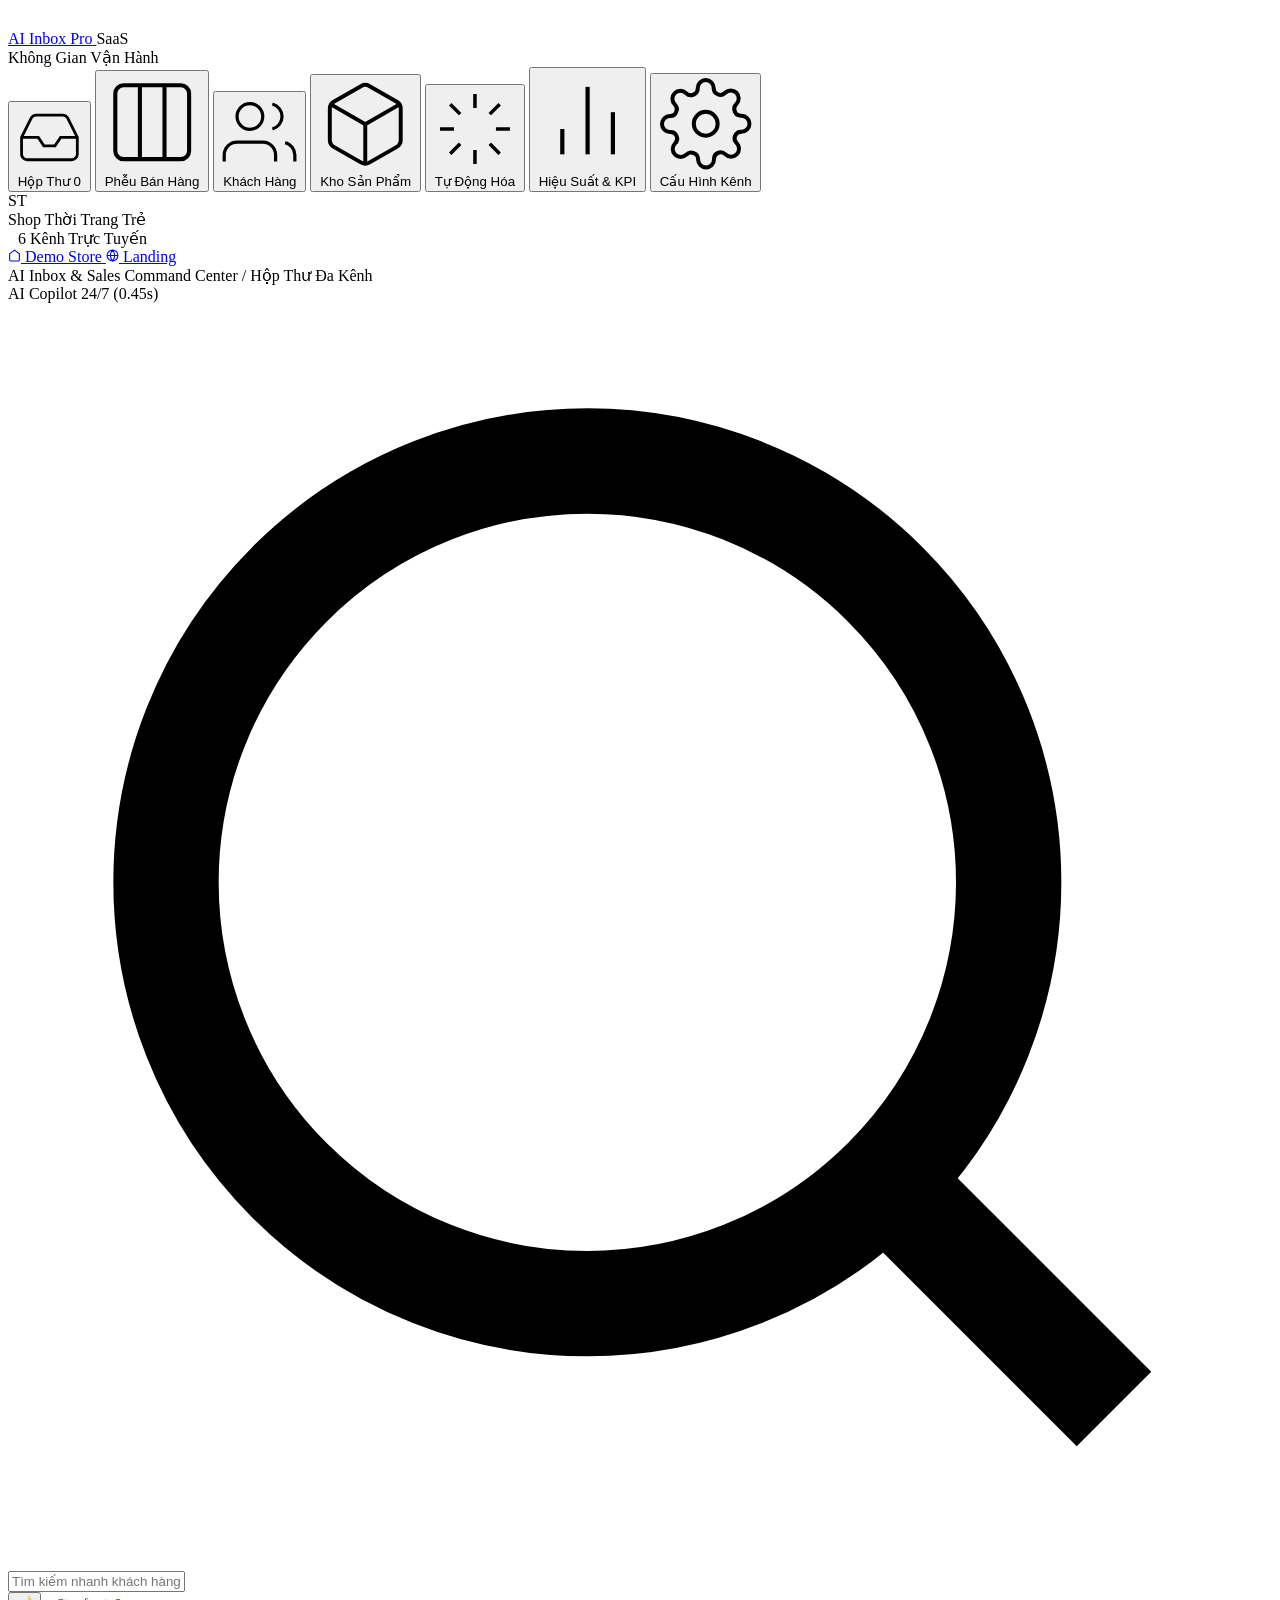
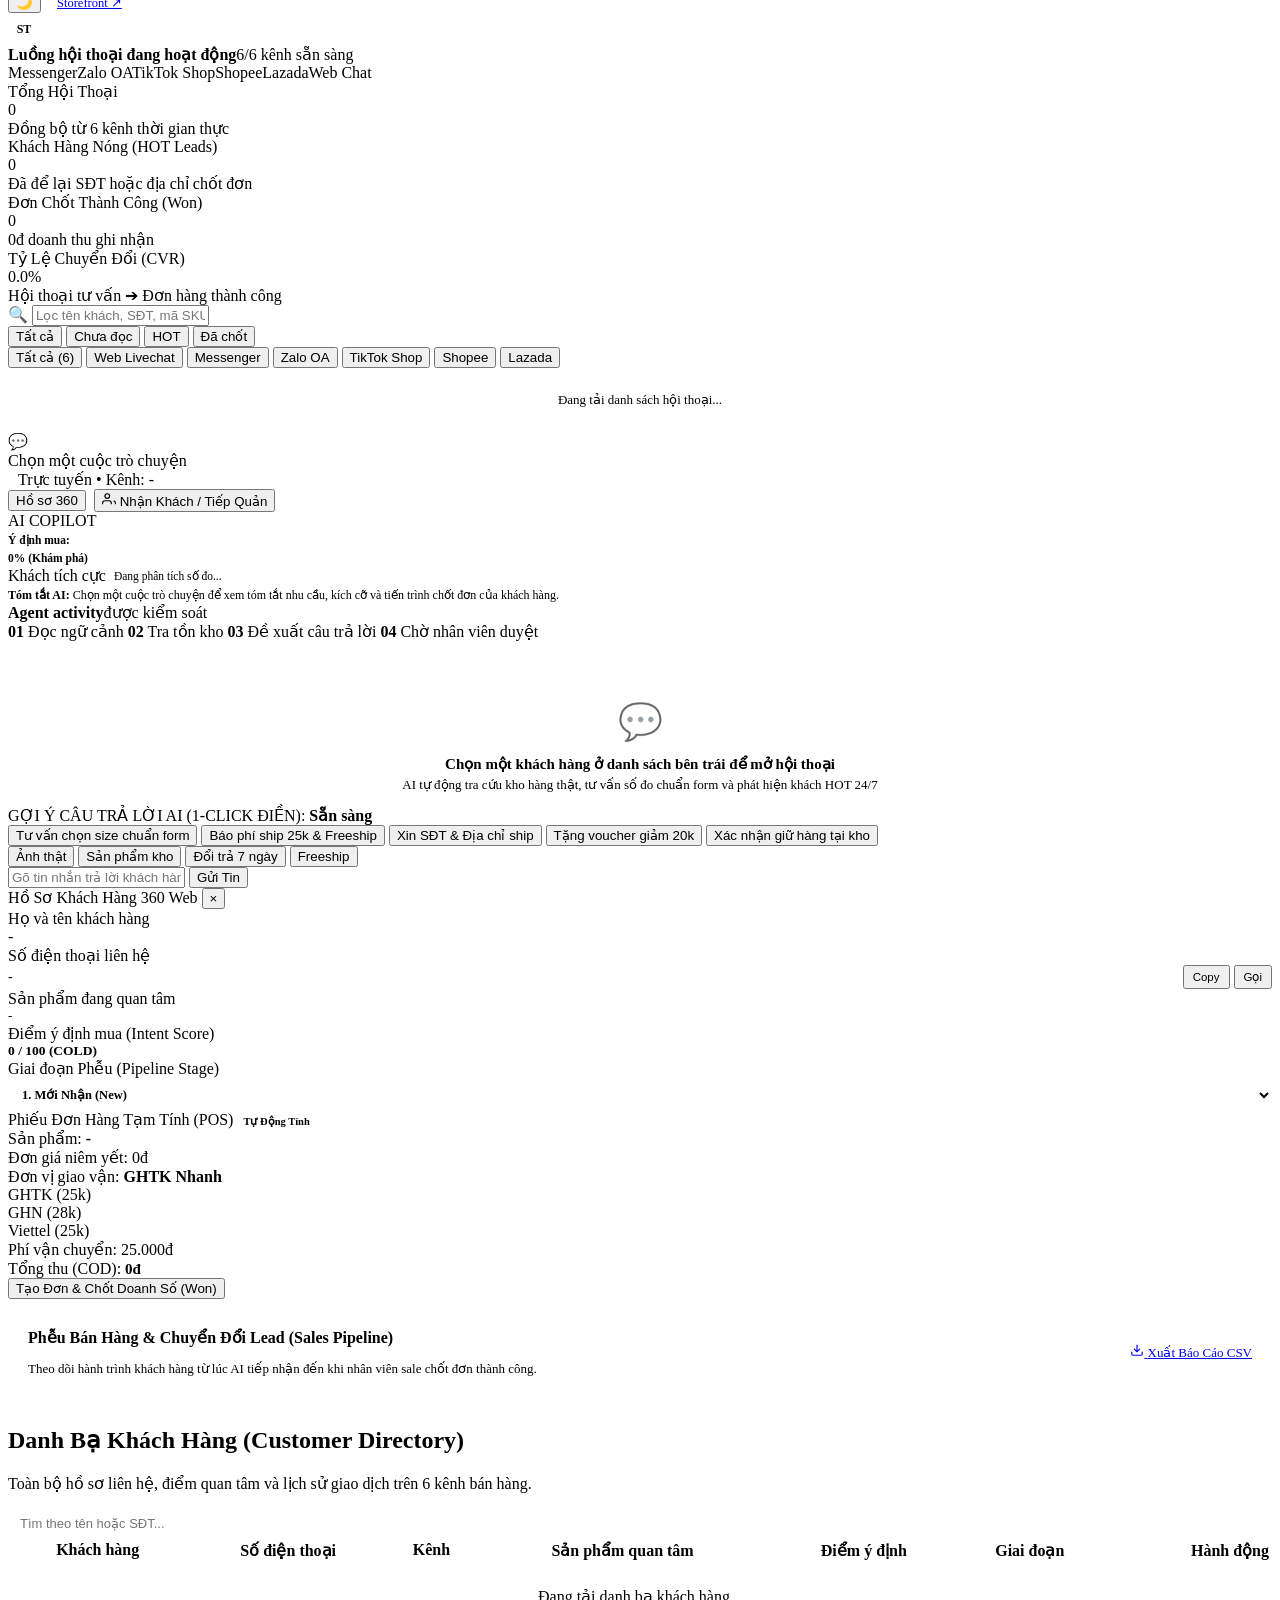
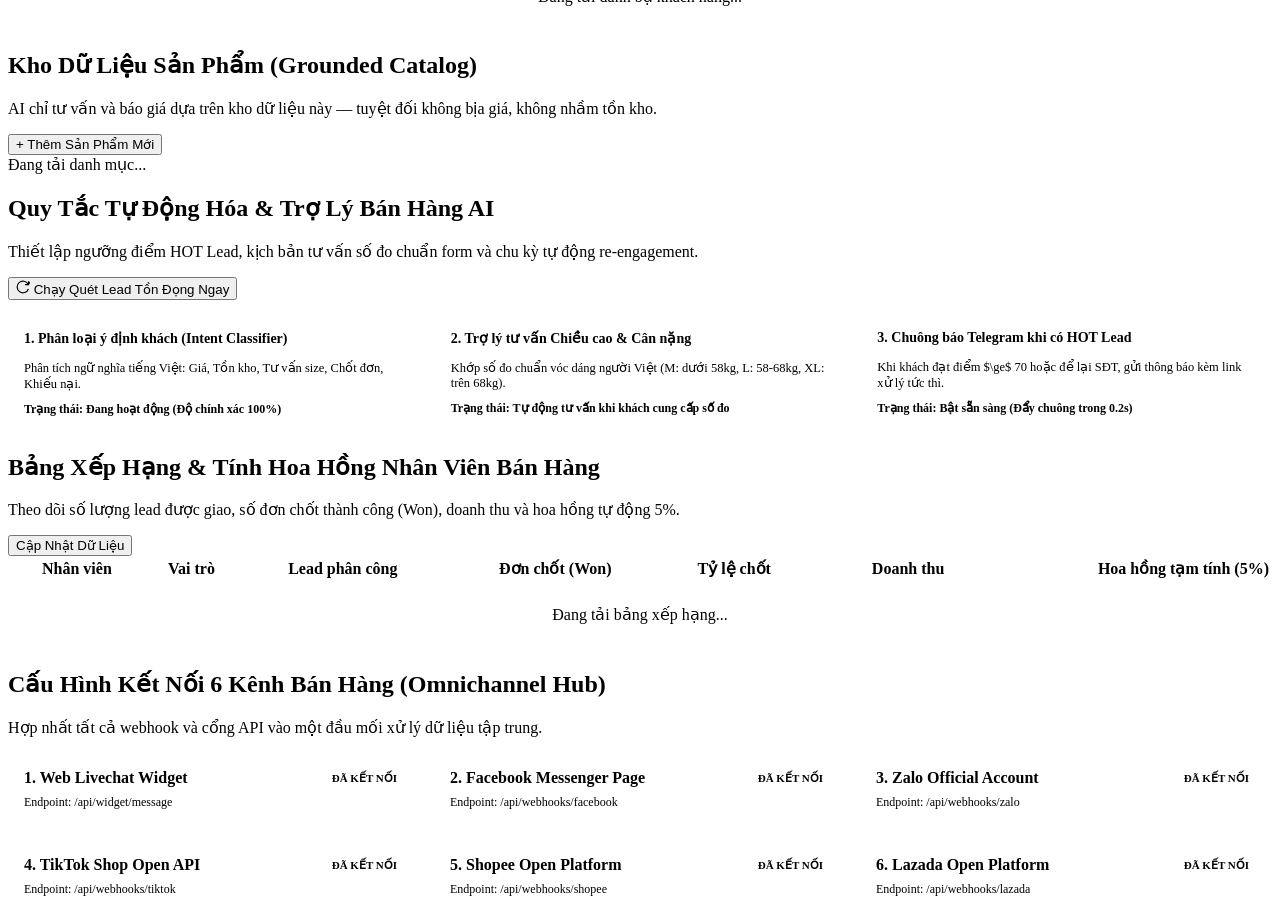
==== commit 390337c8: "feat: multi-page enterprise marketing, brand assets, orbit assistant, and vercel deployment setup" ====
--- a/ai_inbox/web/index.html
+++ b/ai_inbox/web/index.html
@@ -5,6 +5,7 @@
   <meta name="viewport" content="width=device-width, initial-scale=1.0">
   <title>AI Inbox & Sales Command Center — Quản Trị Bán Hàng Đa Kênh</title>
   <link rel="stylesheet" href="/web/style.css">
+  <link rel="stylesheet" href="/web/admin-refine.css">
 </head>
 <body>
   <!-- 1. Single Consolidated Enterprise Sidebar (240px) -->
@@ -122,6 +123,10 @@
     </header>
 
     <main class="main-container">
+      <div class="channel-health-bar" aria-label="Tình trạng kết nối kênh bán">
+        <div class="channel-health-summary"><span class="channel-health-dot"></span><strong>Luồng hội thoại đang hoạt động</strong><span>6/6 kênh sẵn sàng</span></div>
+        <div class="channel-health-list"><span>Messenger</span><span>Zalo OA</span><span>TikTok Shop</span><span>Shopee</span><span>Lazada</span><span>Web Chat</span></div>
+      </div>
       <!-- Compact Metrics Row -->
       <section class="metrics-row">
         <div class="metric-card">
@@ -194,6 +199,9 @@
                 </div>
               </div>
               <div style="display:flex; align-items:center; gap:8px;">
+                <button class="btn-context-toggle" type="button" onclick="document.body.classList.toggle('customer-context-open')" aria-controls="detail-sidebar">
+                  Hồ sơ 360
+                </button>
                 <button class="btn-takeover" id="btn-takeover" onclick="takeoverChat()">
                   <svg style="width:14px;height:14px;stroke:currentColor;fill:none;stroke-width:2" viewBox="0 0 24 24"><path d="M16 21v-2a4 4 0 0 0-4-4H5a4 4 0 0 0-4 4v2"/><circle cx="9" cy="7" r="4"/><path d="M23 21v-2a4 4 0 0 0-3-3.87"/></svg>
                   <span>Nhận Khách / Tiếp Quản</span>
@@ -224,6 +232,16 @@
               <div style="flex:1;">
                 <strong style="color:var(--primary); font-size:12px;">Tóm tắt AI: </strong>
                 <span id="ai-summary-text" style="font-size:12px; color:var(--text-secondary);">Chọn một cuộc trò chuyện để xem tóm tắt nhu cầu, kích cỡ và tiến trình chốt đơn của khách hàng.</span>
+              </div>
+            </div>
+
+            <div class="agent-activity-bar" aria-label="Trạng thái AI Agent">
+              <div class="agent-activity-heading"><span class="agent-activity-dot"></span><strong>Agent activity</strong><span>được kiểm soát</span></div>
+              <div class="agent-activity-items">
+                <span><b>01</b> Đọc ngữ cảnh</span>
+                <span><b>02</b> Tra tồn kho</span>
+                <span><b>03</b> Đề xuất câu trả lời</span>
+                <span><b>04</b> Chờ nhân viên duyệt</span>
               </div>
             </div>
 
@@ -280,6 +298,7 @@
             <div class="detail-section-title">
               <span>Hồ Sơ Khách Hàng 360</span>
               <span id="detail-channel-badge" class="badge-channel channel-web_widget">Web</span>
+              <button class="btn-context-close" type="button" onclick="document.body.classList.remove('customer-context-open')" aria-label="Đóng hồ sơ khách hàng">×</button>
             </div>
 
             <div class="detail-group">
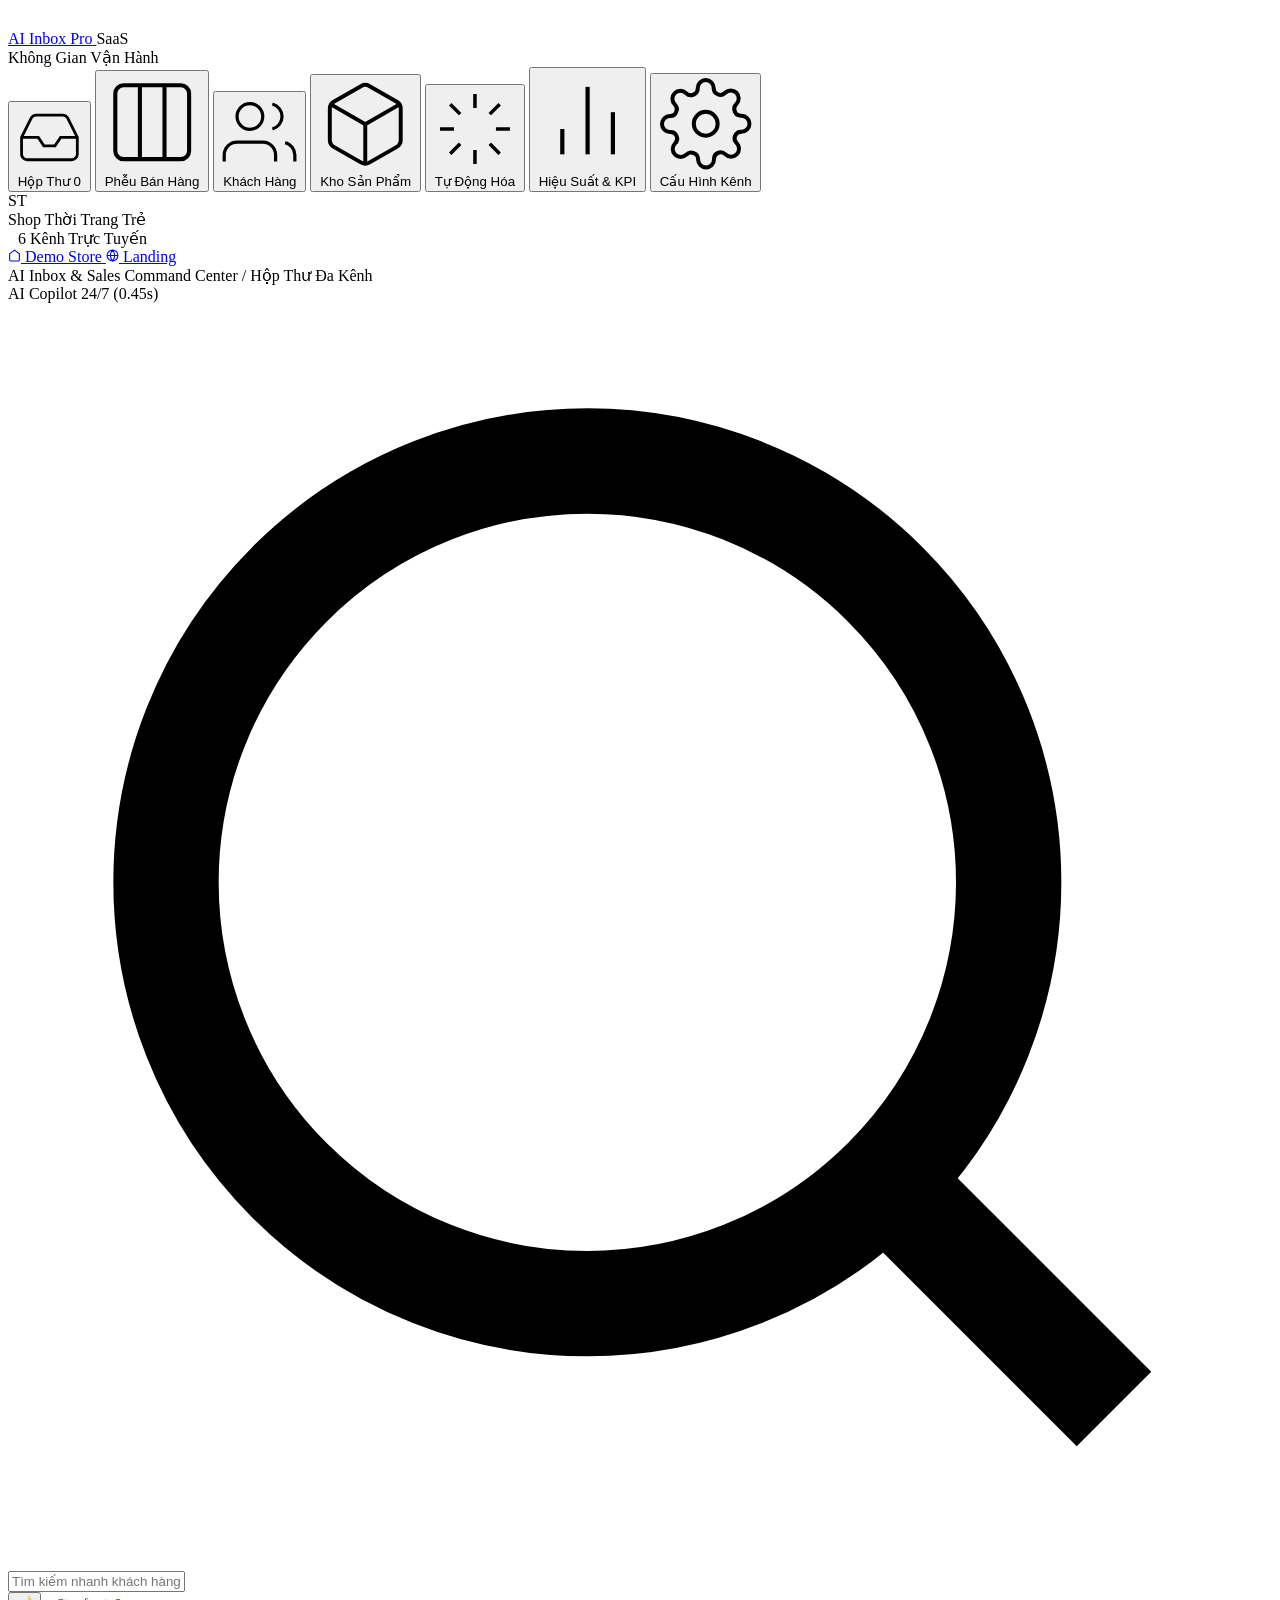
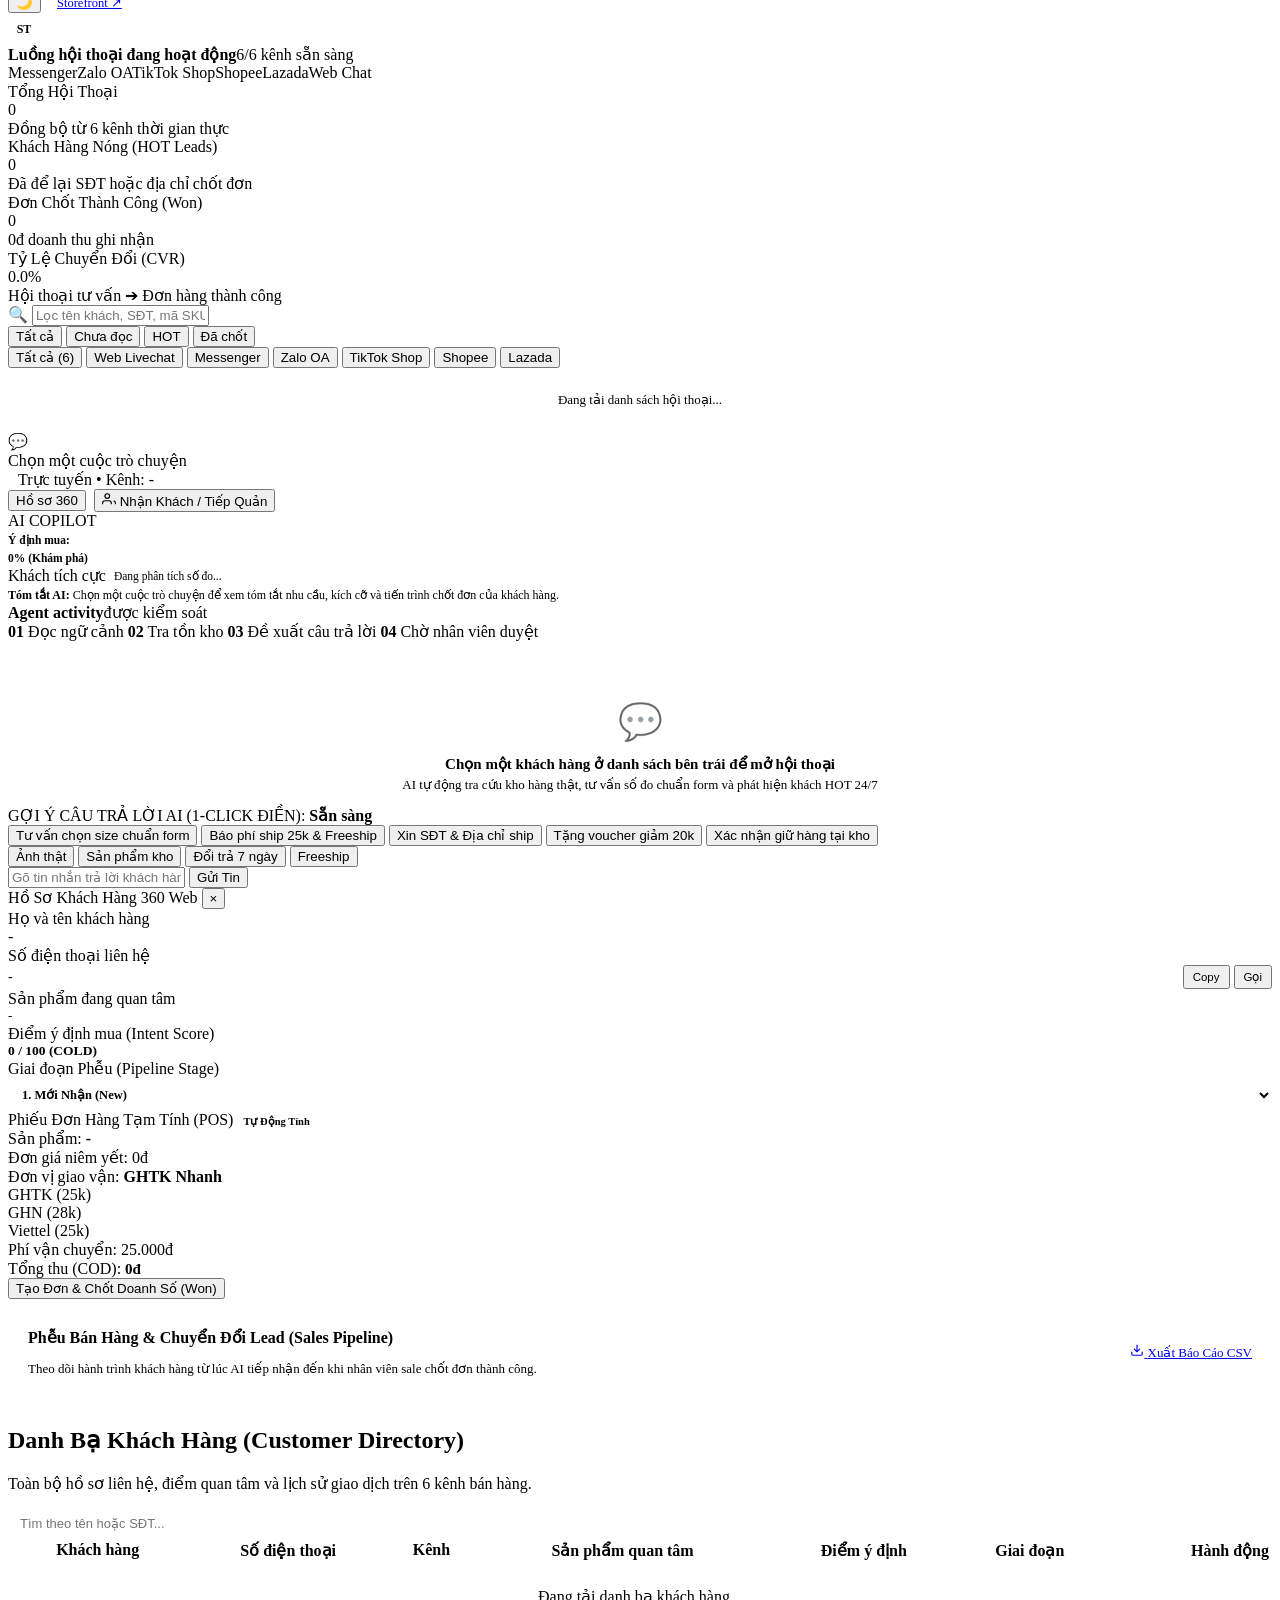
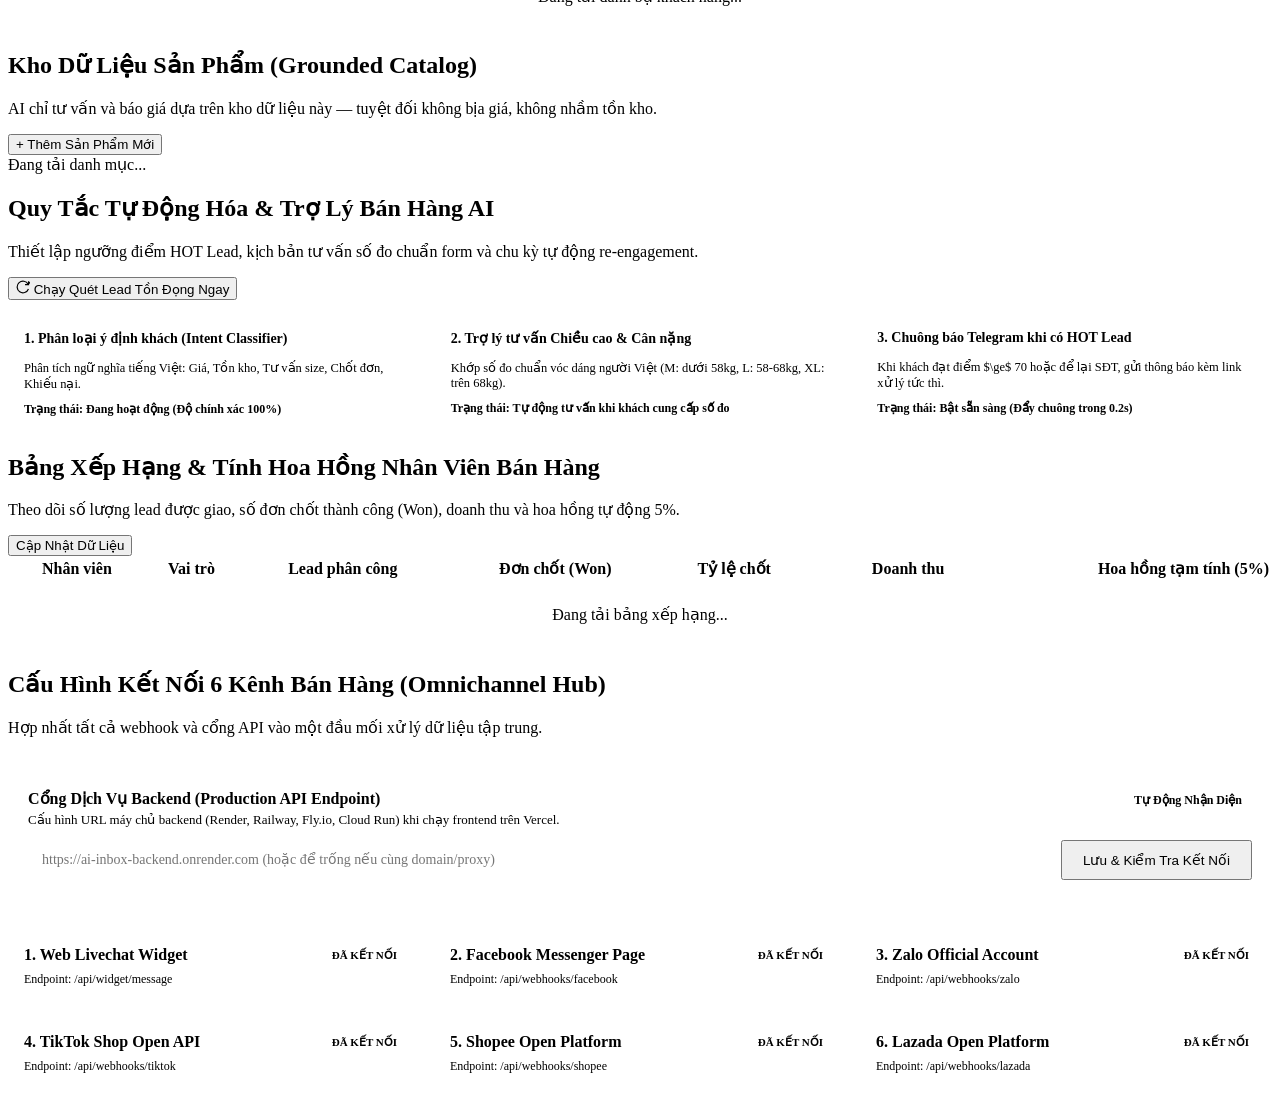
==== commit 957c2f00: "feat(backend): configure persistent backend deployment (Render, Railway, Fly, Docker) and dynamic fr" ====
--- a/ai_inbox/web/index.html
+++ b/ai_inbox/web/index.html
@@ -522,6 +522,25 @@
               <p class="panel-sub">Hợp nhất tất cả webhook và cổng API vào một đầu mối xử lý dữ liệu tập trung.</p>
             </div>
           </div>
+
+          <!-- Production Backend API Configuration -->
+          <div style="background:#ffffff; border:1px solid var(--border-light); border-radius:var(--radius-lg); padding:20px; margin-bottom:20px; box-shadow:var(--shadow-sm);">
+            <div style="display:flex; justify-content:space-between; align-items:center; margin-bottom:12px; flex-wrap:wrap; gap:8px;">
+              <div>
+                <h3 style="font-size:16px; font-weight:700; color:var(--text-main); margin-bottom:4px;">Cổng Dịch Vụ Backend (Production API Endpoint)</h3>
+                <p style="font-size:13px; color:var(--text-muted); margin:0;">Cấu hình URL máy chủ backend (Render, Railway, Fly.io, Cloud Run) khi chạy frontend trên Vercel.</p>
+              </div>
+              <span id="backend-status-pill" style="font-size:12px; background:var(--bg-subtle); color:var(--text-muted); padding:3px 10px; border-radius:12px; font-weight:600; border:1px solid var(--border-light);">Tự Động Nhận Diện</span>
+            </div>
+
+            <div style="display:flex; gap:10px; align-items:center; flex-wrap:wrap;">
+              <div style="flex:1; min-width:280px;">
+                <input id="backend-api-url-input" type="url" placeholder="https://ai-inbox-backend.onrender.com (hoặc để trống nếu cùng domain/proxy)" style="width:100%; padding:10px 14px; border:1px solid var(--border-light); border-radius:var(--radius-md); font-size:14px; font-family:var(--font-mono); outline:none;">
+              </div>
+              <button onclick="saveBackendSettings()" class="btn-primary" style="padding:10px 20px; font-size:13.5px; white-space:nowrap;">Lưu & Kiểm Tra Kết Nối</button>
+            </div>
+            <div id="backend-status-msg" style="margin-top:10px; font-size:13px;"></div>
+          </div>
           <div style="display:grid; grid-template-columns:repeat(auto-fit, minmax(320px, 1fr)); gap:14px;">
             <div style="background:var(--bg-subtle); border:1px solid var(--border-light); border-radius:var(--radius-md); padding:16px;">
               <div style="display:flex; justify-content:space-between; align-items:center; margin-bottom:8px;">
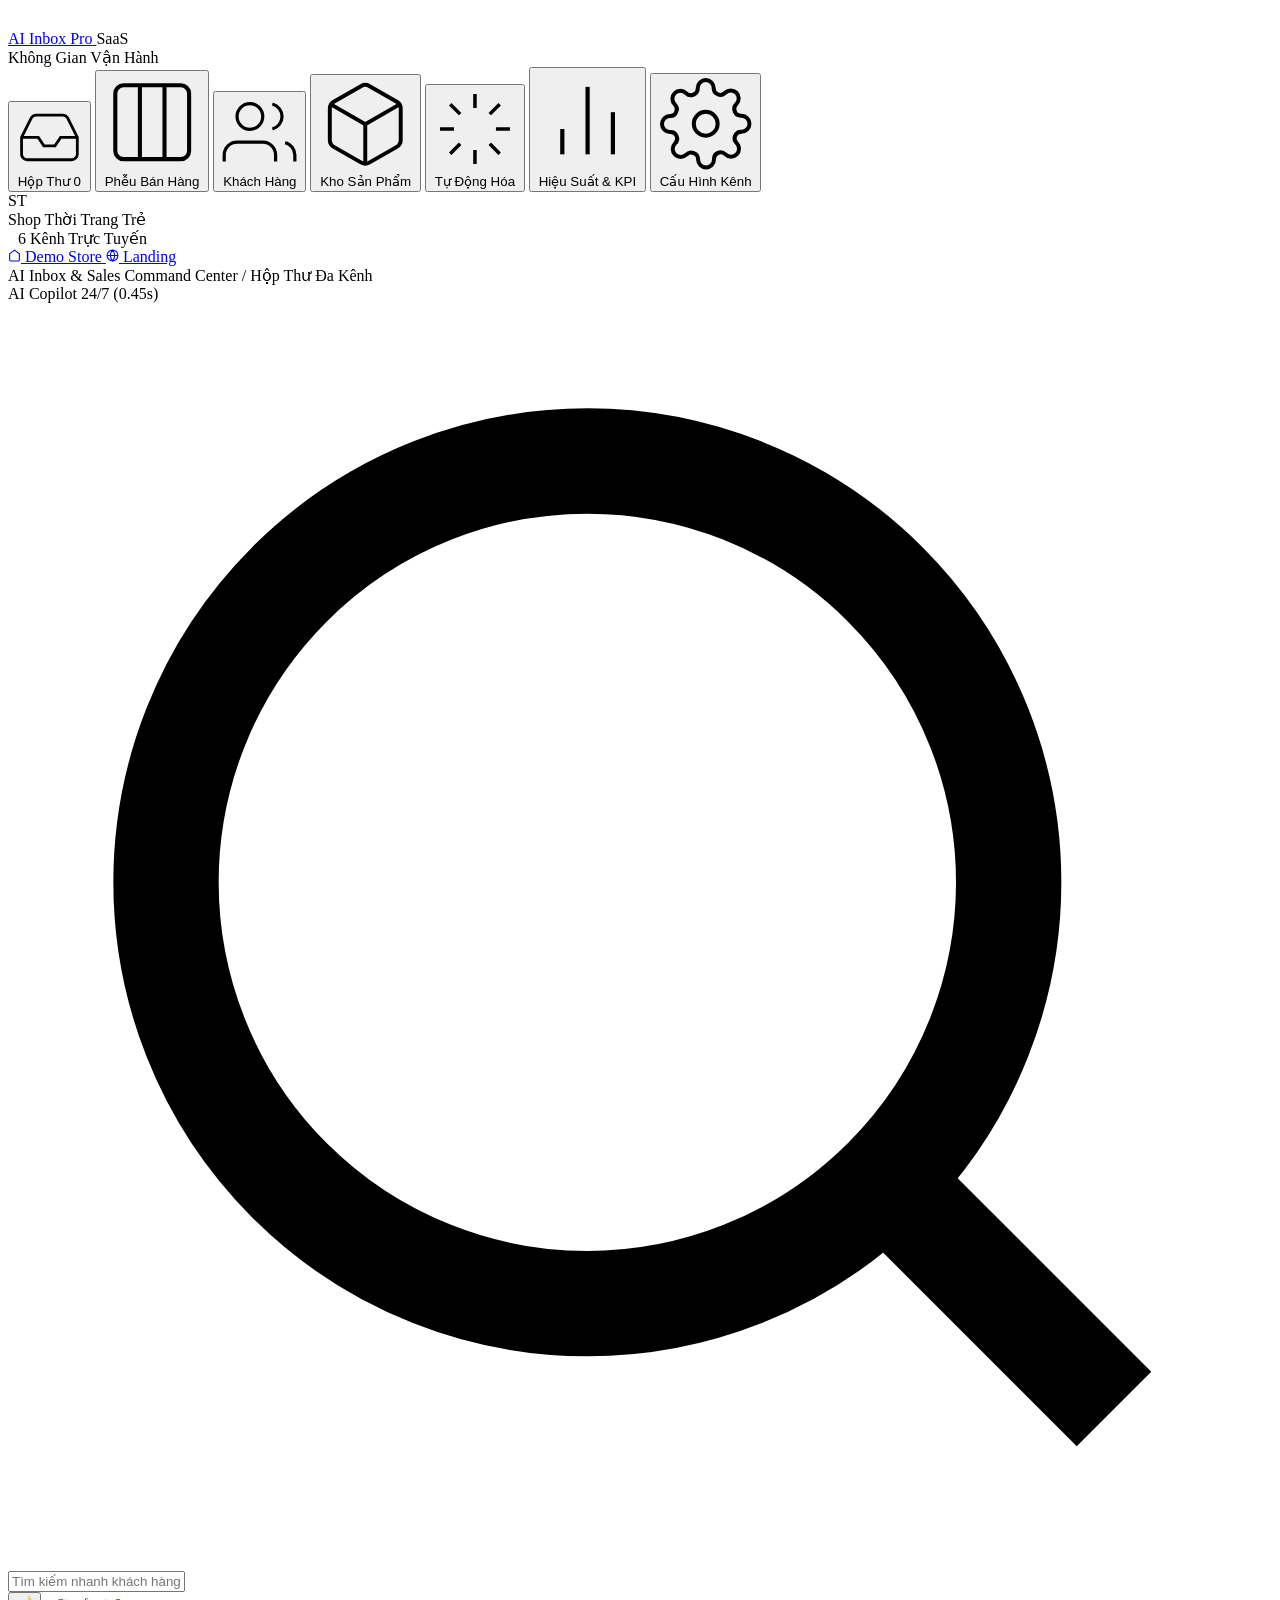
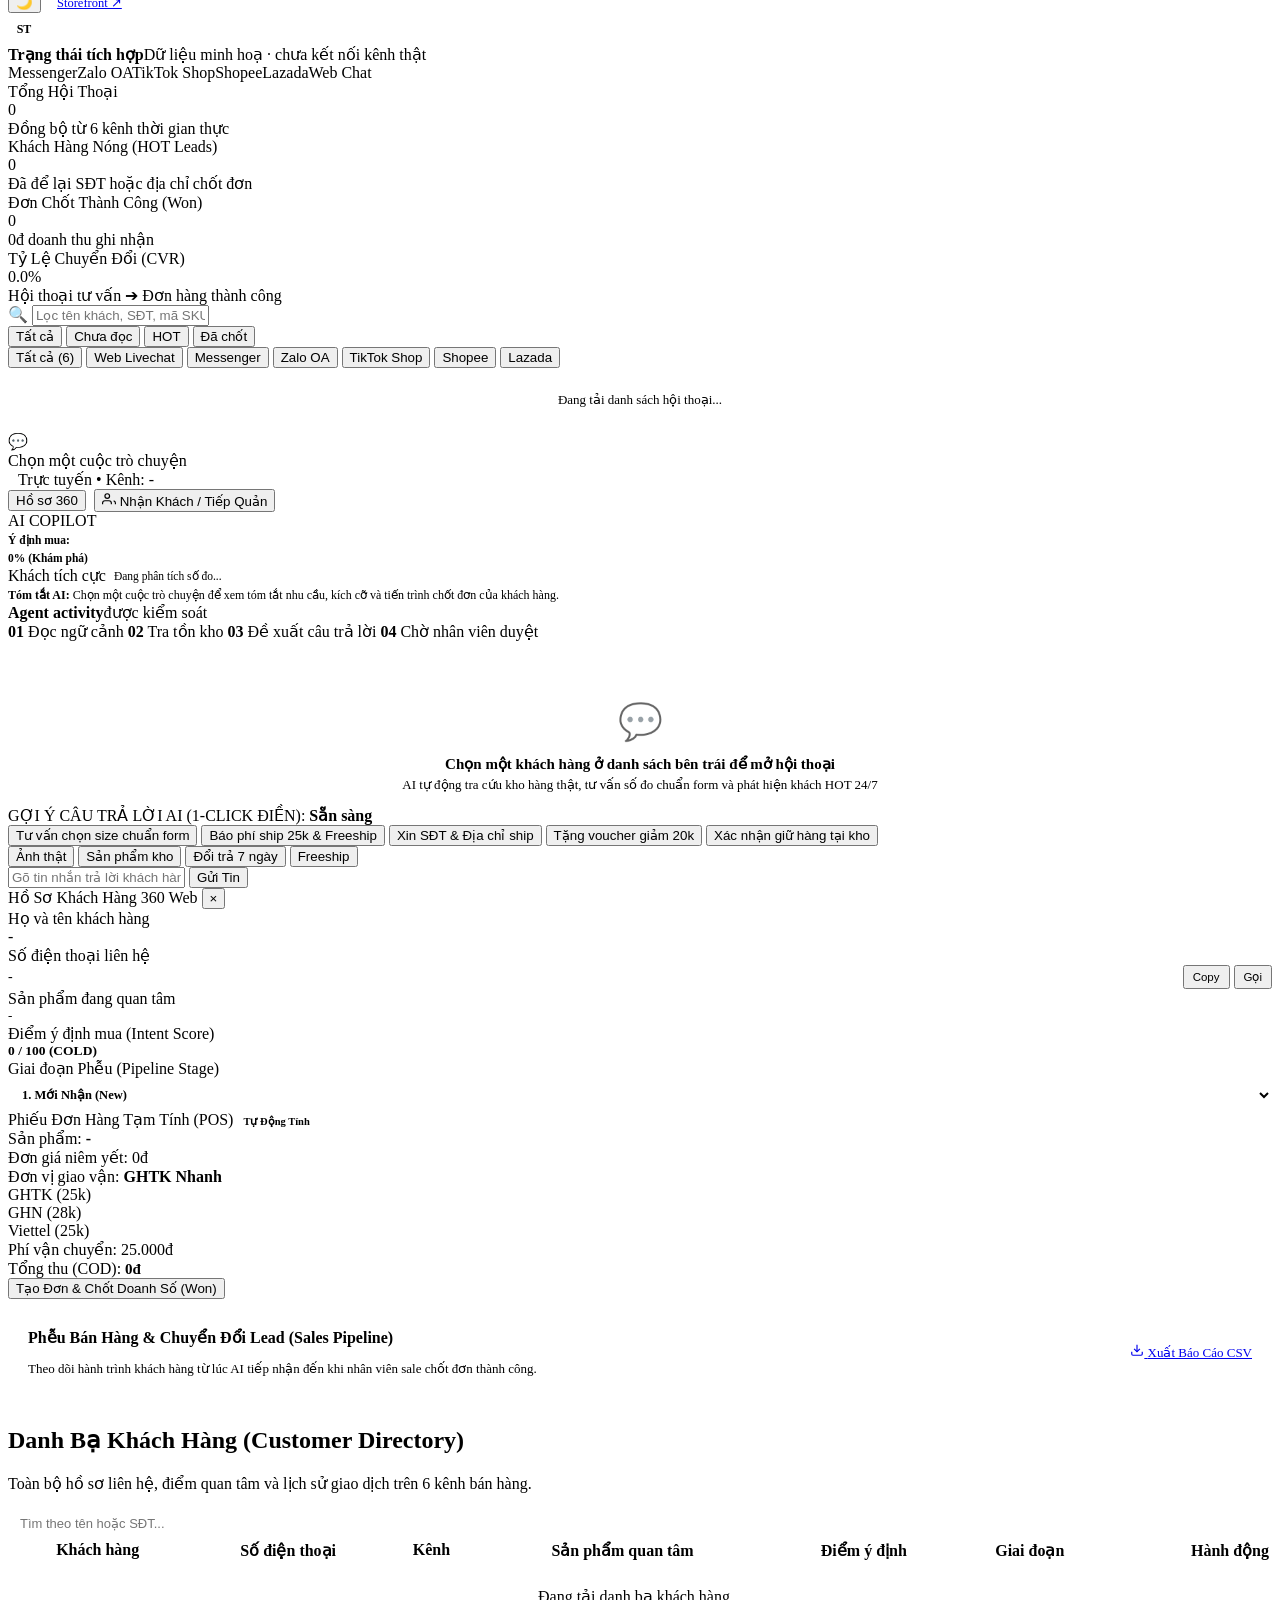
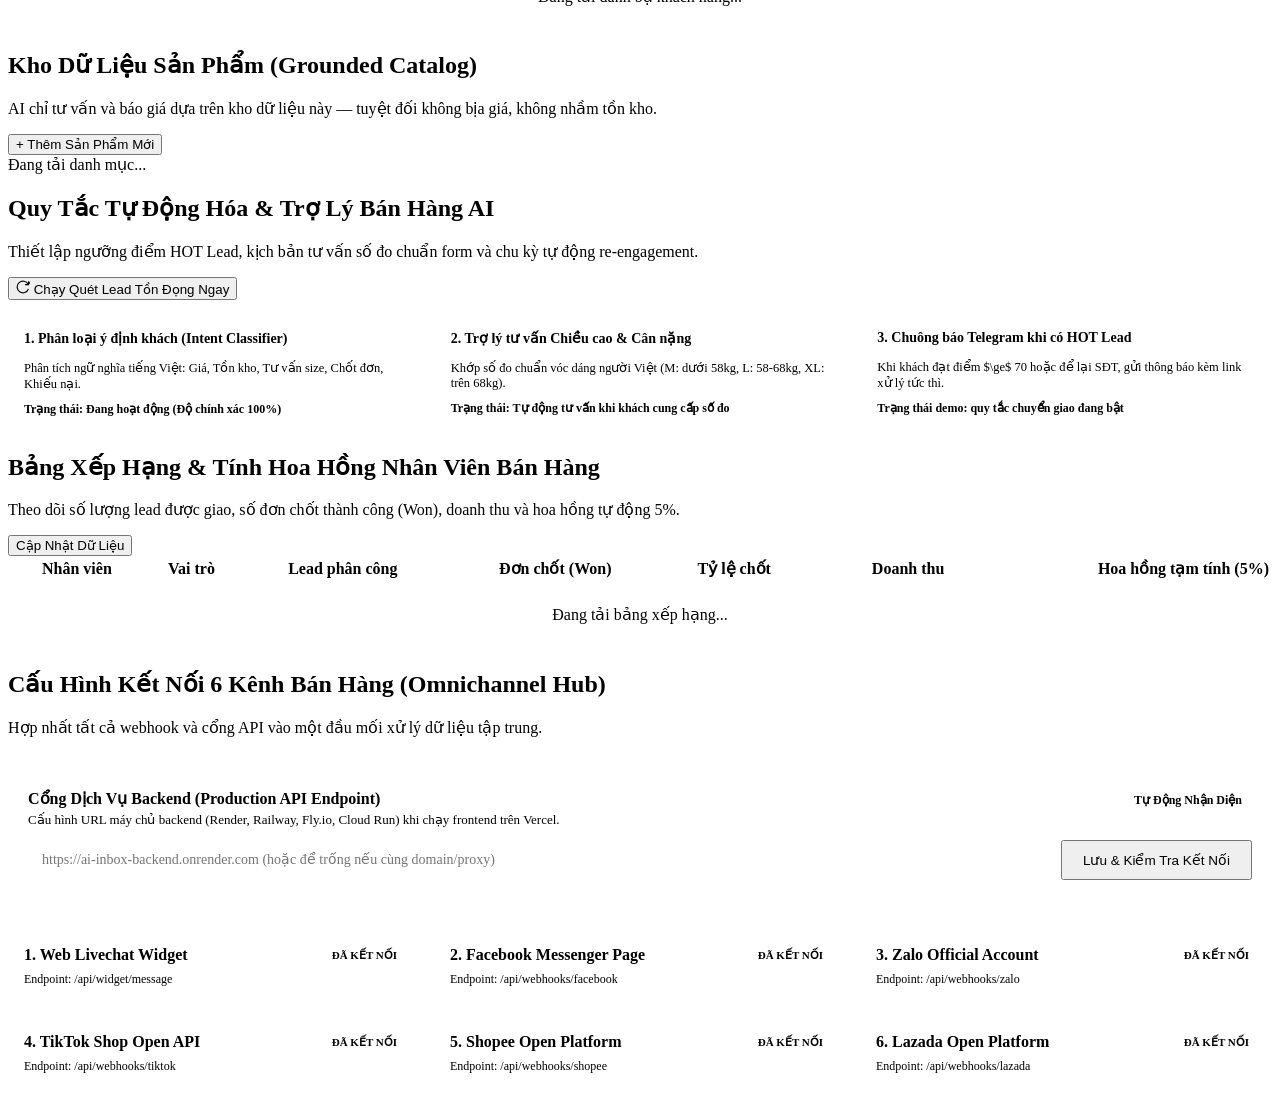
==== commit 097802b3: "feat(ui): rebuild AI Inbox Pro visual system" ====
--- a/ai_inbox/web/index.html
+++ b/ai_inbox/web/index.html
@@ -6,6 +6,7 @@
   <title>AI Inbox & Sales Command Center — Quản Trị Bán Hàng Đa Kênh</title>
   <link rel="stylesheet" href="/web/style.css">
   <link rel="stylesheet" href="/web/admin-refine.css">
+  <link rel="stylesheet" href="/web/admin-polish.css">
 </head>
 <body>
   <!-- 1. Single Consolidated Enterprise Sidebar (240px) -->
@@ -124,7 +125,7 @@
 
     <main class="main-container">
       <div class="channel-health-bar" aria-label="Tình trạng kết nối kênh bán">
-        <div class="channel-health-summary"><span class="channel-health-dot"></span><strong>Luồng hội thoại đang hoạt động</strong><span>6/6 kênh sẵn sàng</span></div>
+        <div class="channel-health-summary"><span class="channel-health-dot"></span><strong>Trạng thái tích hợp</strong><span>Dữ liệu minh hoạ · chưa kết nối kênh thật</span></div>
         <div class="channel-health-list"><span>Messenger</span><span>Zalo OA</span><span>TikTok Shop</span><span>Shopee</span><span>Lazada</span><span>Web Chat</span></div>
       </div>
       <!-- Compact Metrics Row -->
@@ -476,7 +477,7 @@
             <div style="background:var(--bg-subtle); border:1px solid var(--border-light); border-radius:var(--radius-md); padding:16px;">
               <h3 style="font-size:14px; font-weight:700; margin-bottom:6px; color:var(--text-main);">3. Chuông báo Telegram khi có HOT Lead</h3>
               <p style="font-size:12.5px; color:var(--text-secondary); margin-bottom:10px;">Khi khách đạt điểm $\ge$ 70 hoặc để lại SĐT, gửi thông báo kèm link xử lý tức thì.</p>
-              <div style="font-size:12px; color:var(--emerald-dark); font-weight:600;">Trạng thái: Bật sẵn sàng (Đẩy chuông trong 0.2s)</div>
+              <div style="font-size:12px; color:var(--emerald-dark); font-weight:600;">Trạng thái demo: quy tắc chuyển giao đang bật</div>
             </div>
           </div>
         </div>
